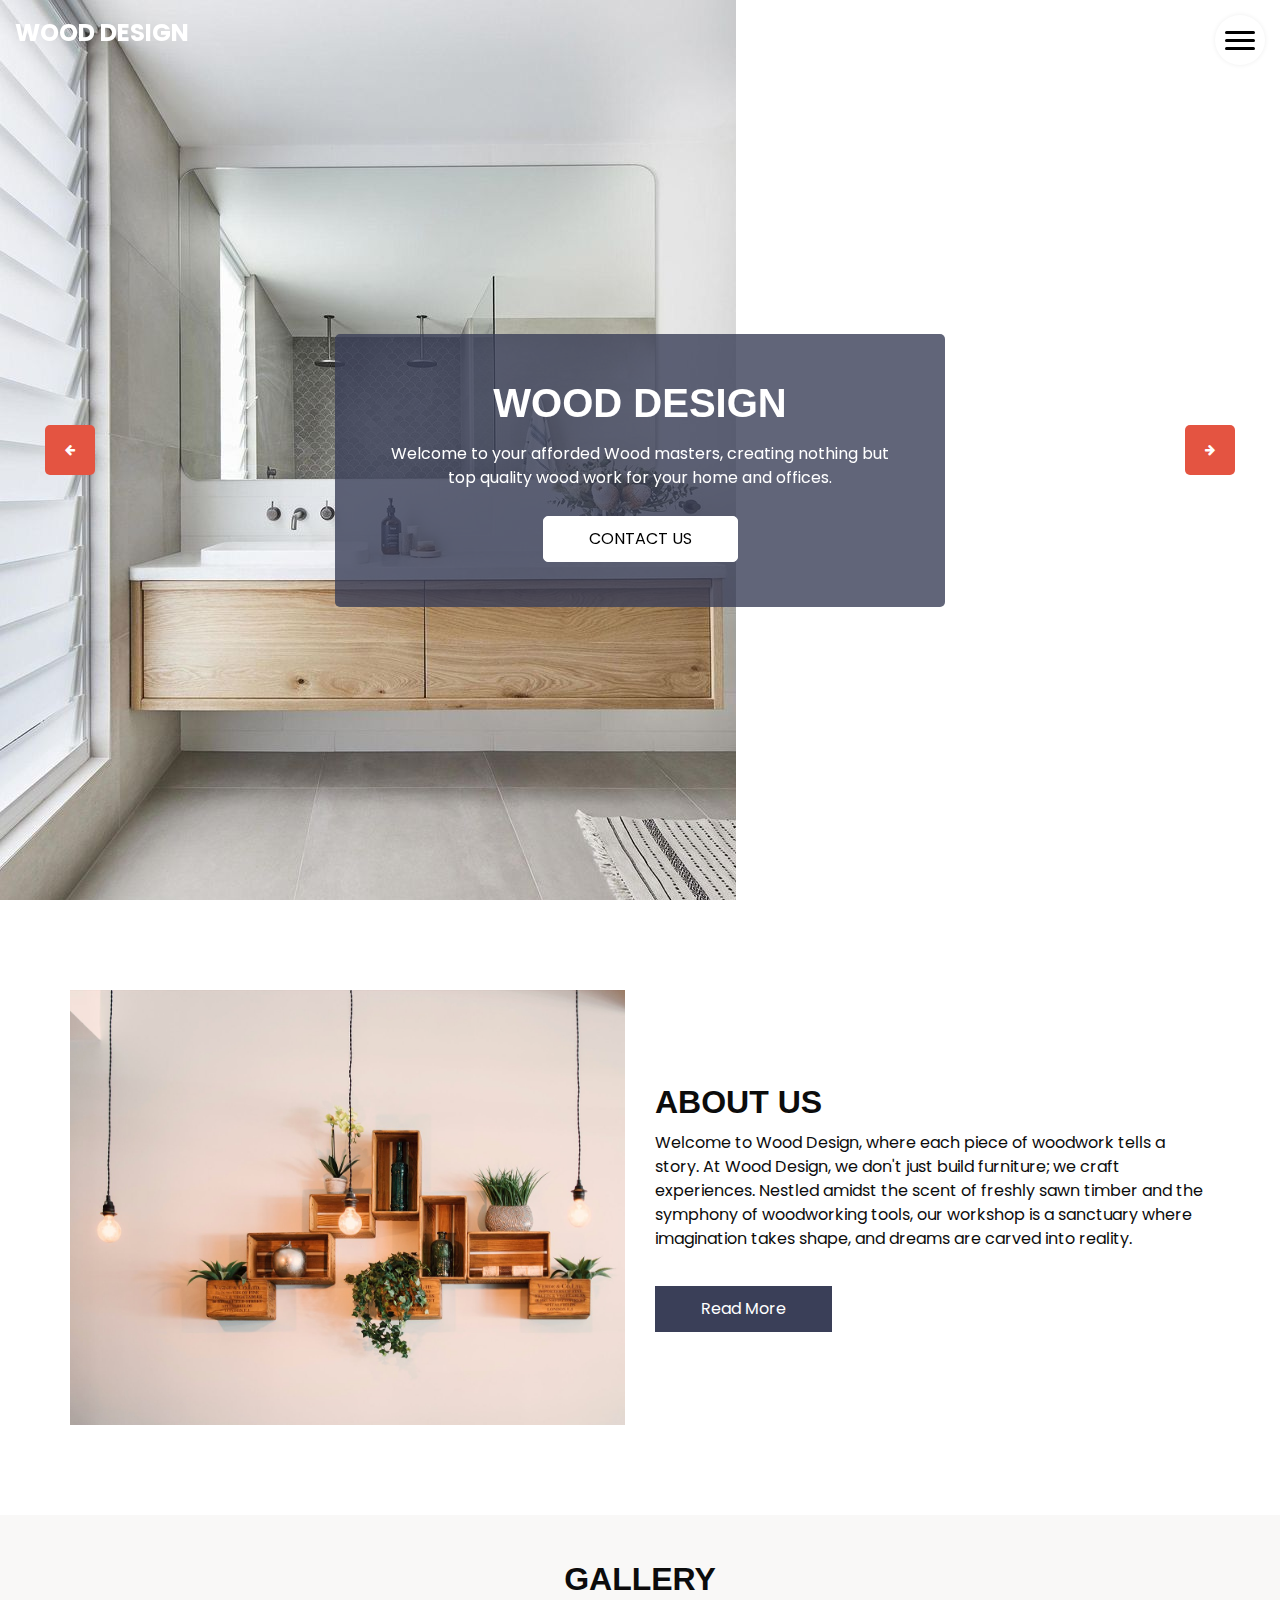
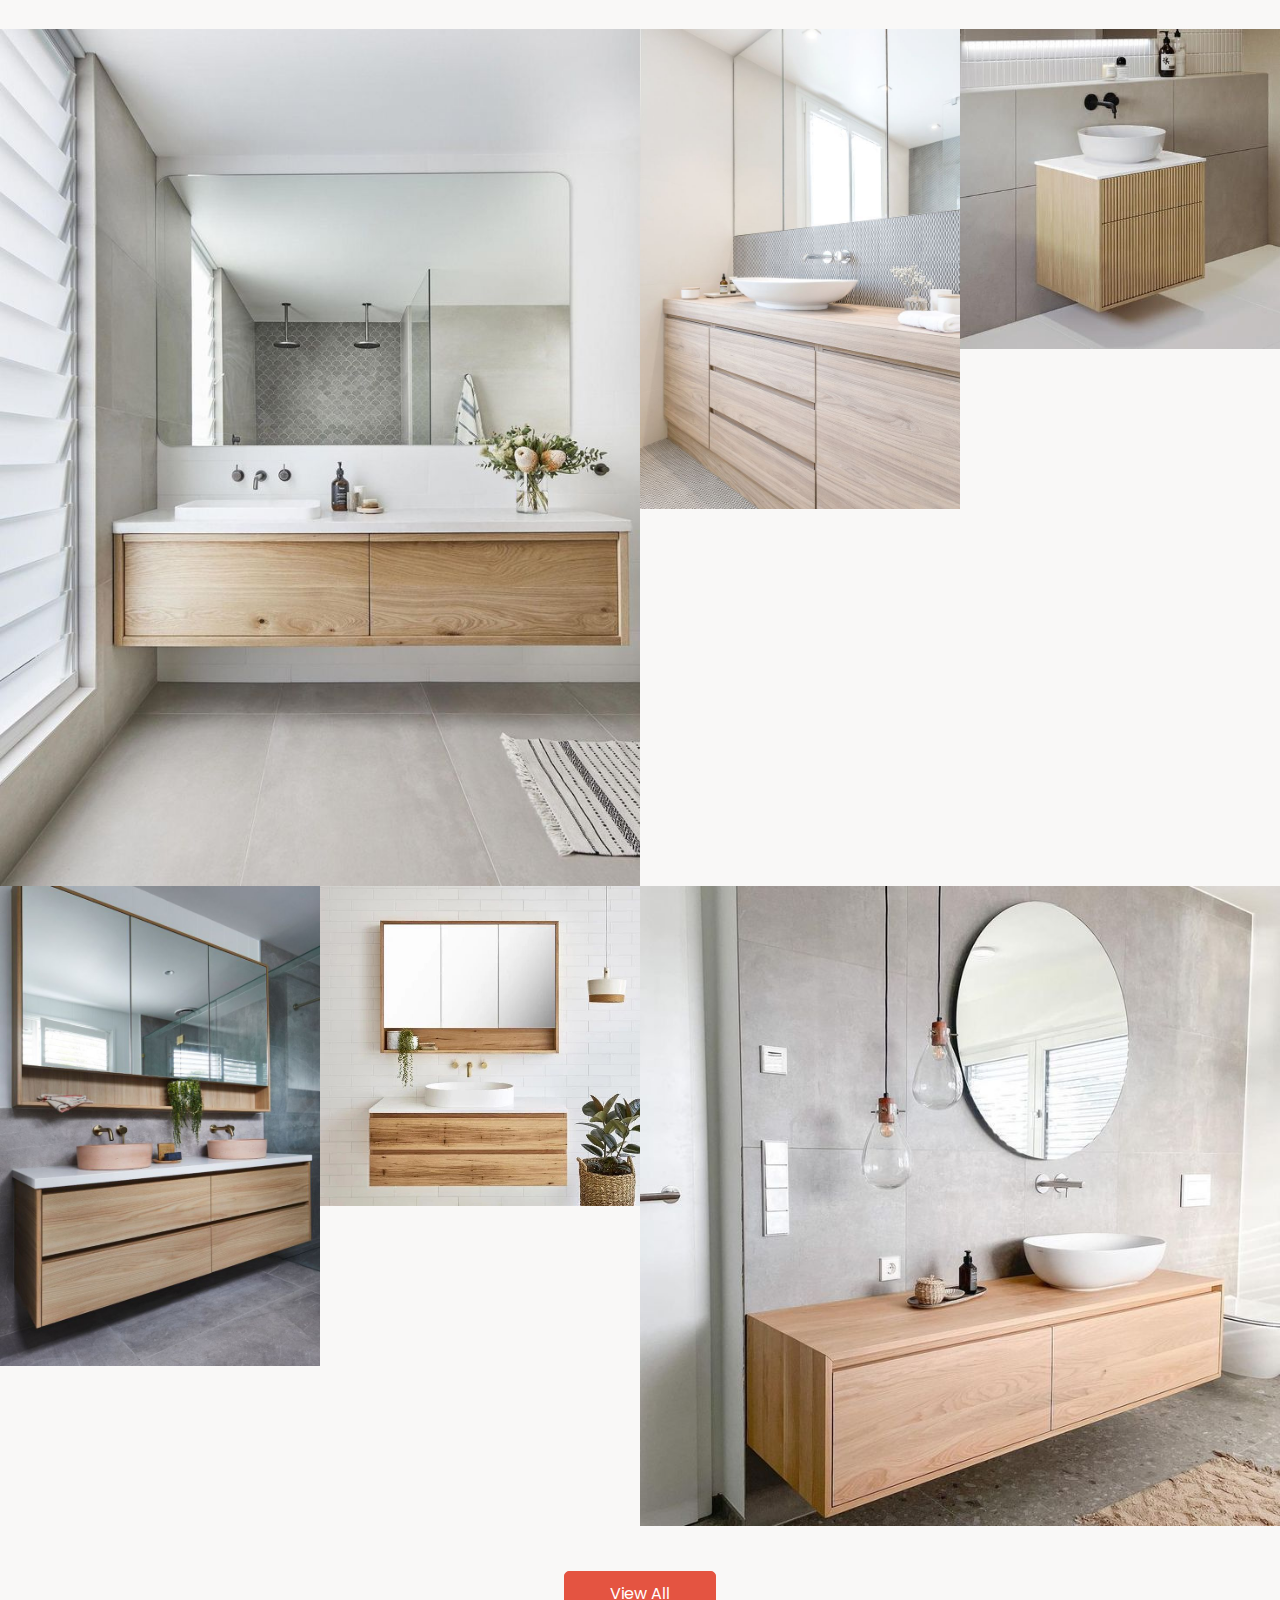
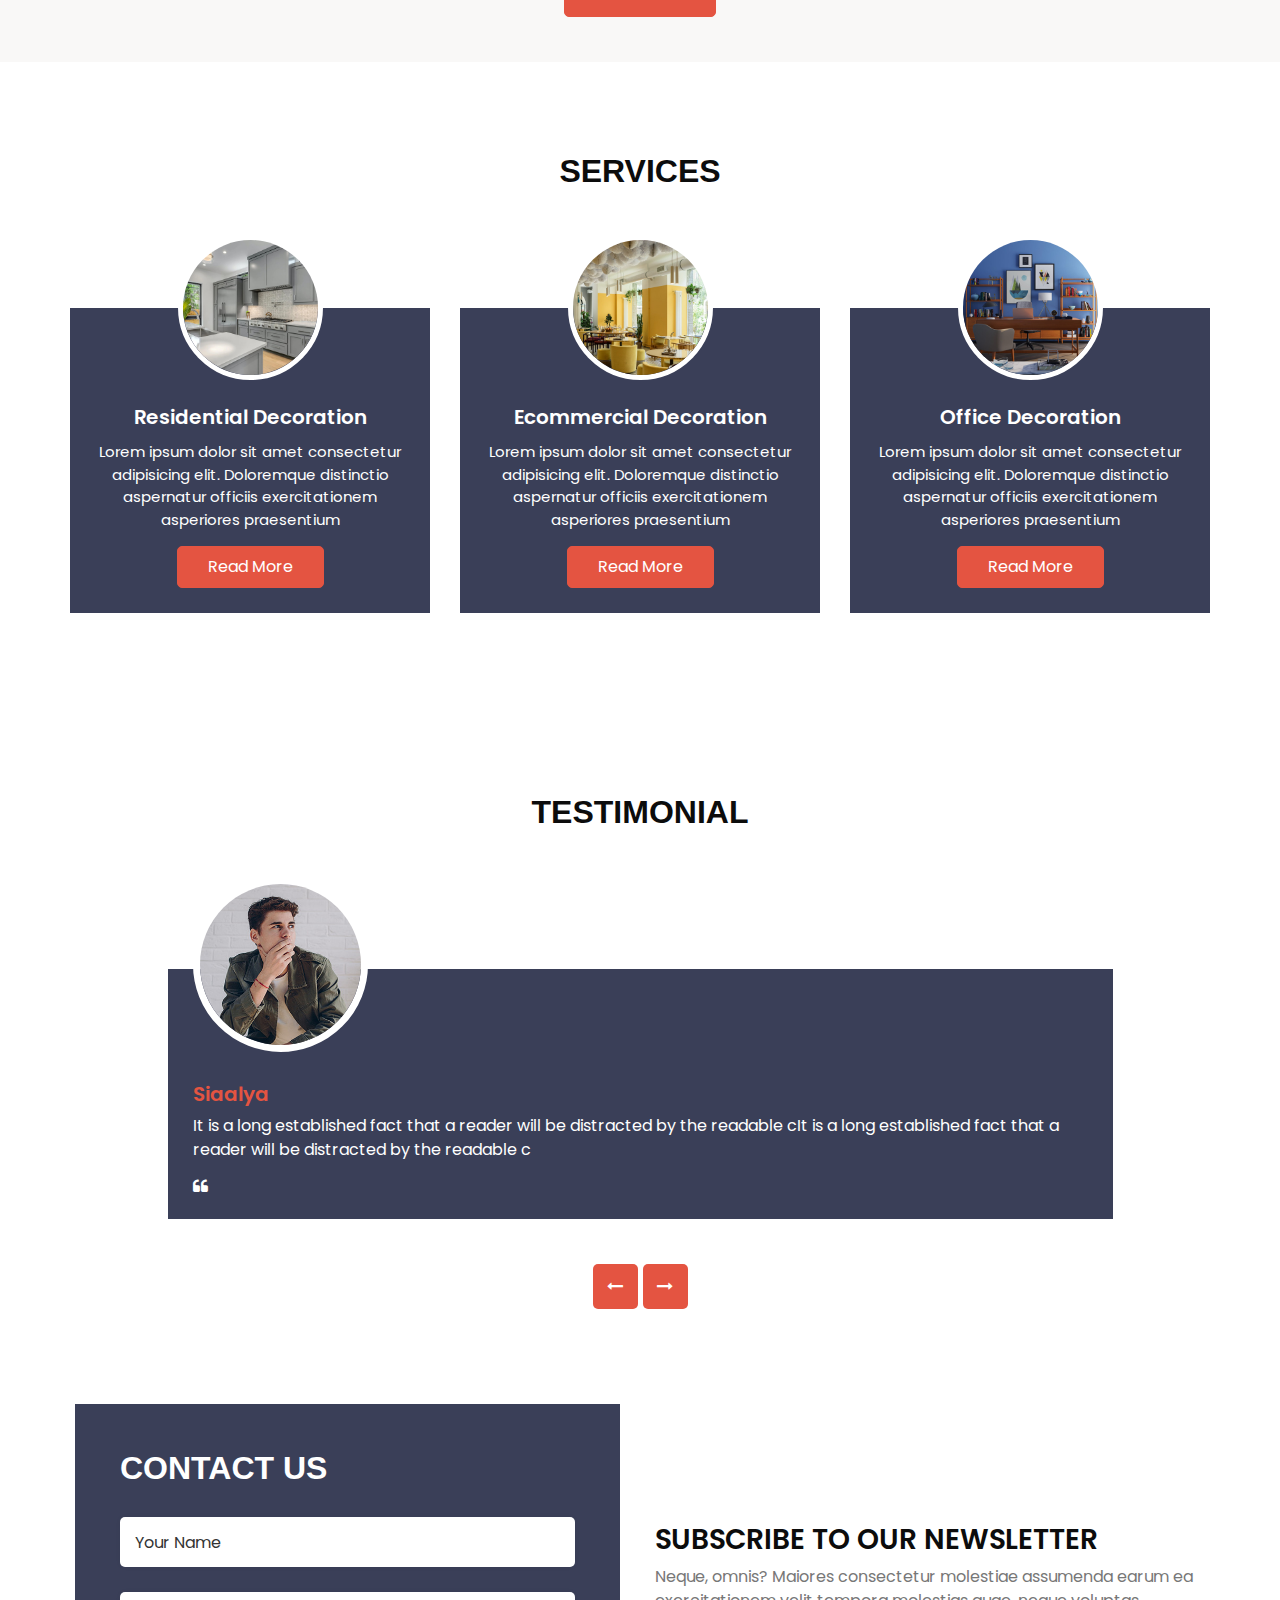
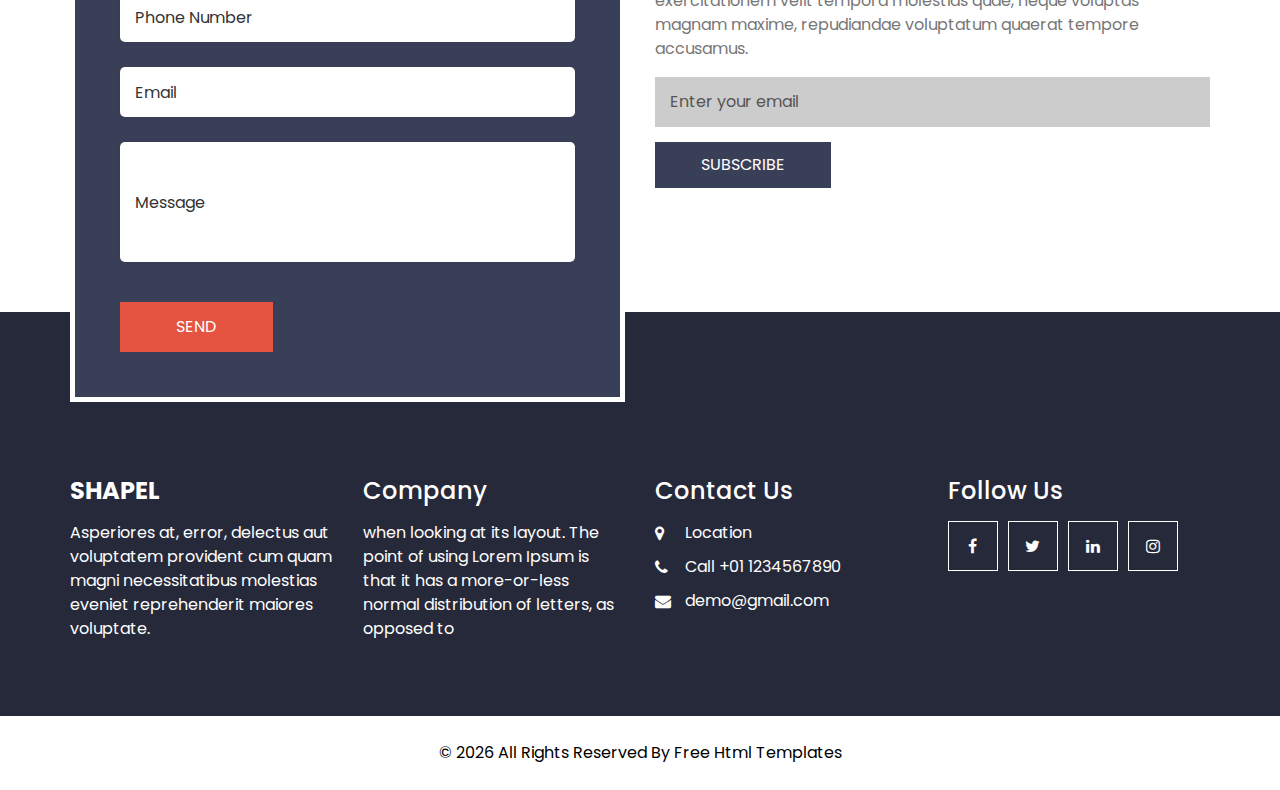
==== index.html @ 6ef5af42 "removed blog" ====
<!DOCTYPE html>
<html>

<head>
  <!-- Basic -->
  <meta charset="utf-8" />
  <meta http-equiv="X-UA-Compatible" content="IE=edge" />
  <!-- Mobile Metas -->
  <meta name="viewport" content="width=device-width, initial-scale=1, shrink-to-fit=no" />
  <!-- Site Metas -->
  <meta name="keywords" content="" />
  <meta name="description" content="" />
  <meta name="author" content="" />
  <link rel="icon" href="images/favicon.png" type="image/gif" />

  <title>Wood Design</title>

  <!-- bootstrap core css -->
  <link rel="stylesheet" type="text/css" href="css/bootstrap.css" />

  <!-- fonts style -->
  <link href="https://fonts.googleapis.com/css?family=Poppins:400,600,700&display=swap" rel="stylesheet" />

  <!-- lightbox Gallery-->
  <link rel="stylesheet" href="css/ekko-lightbox.css" />

  <!-- font awesome style -->
  <link href="css/font-awesome.min.css" rel="stylesheet" />
  <!-- Custom styles for this template -->
  <link href="css/style.css" rel="stylesheet" />
  <!-- responsive style -->
  <link href="css/responsive.css" rel="stylesheet" />

</head>

<body>

  <!-- header section strats -->
  <header class="header_section">
    <div class="container-fluid">
      <nav class="navbar navbar-expand-lg custom_nav-container">
        <a class="navbar-brand" href="index.html">
          <span>
            Wood Design
          </span>
        </a>
        <div class="" id="">

          <div class="custom_menu-btn">
            <button onclick="openNav()">
              <span class="s-1"> </span>
              <span class="s-2"> </span>
              <span class="s-3"> </span>
            </button>
            <div id="myNav" class="overlay">
              <div class="overlay-content">
                <a href="index.html">Home</a>
                <a href="about.html">About</a>
                <a href="gallery.html">Gallery</a>
                <a href="service.html">Service</a>
              </div>
            </div>
          </div>
        </div>
      </nav>
    </div>
  </header>
  <!-- end header section -->

  <!-- slider section -->
  <section class="slider_section position-relative">
    <div id="customCarousel1" class="carousel slide" data-ride="carousel">
      <div class="carousel-inner">
        <div class="carousel-item active">
          <div class="img_container">
            <div class="img-box">
              <img src="images/woodwork (1).jpg" class="" alt="...">
            </div>
          </div>
        </div>
        <div class="carousel-item">
          <div class="img_container">
            <div class="img-box">
              <img src="images/woodwork (2).jpg" class="" alt="...">
            </div>
          </div>
        </div>
        <div class="carousel-item">
          <div class="img_container">
            <div class="img-box">
              <img src="images/woodwork (3).jpg" class="" alt="...">
            </div>
          </div>
        </div>
      </div>
      <div class="carousel_btn_box">
        <a class="carousel-control-prev" href="#customCarousel1" role="button" data-slide="prev">
          <i class="fa fa-arrow-left" aria-hidden="true"></i>
          <span class="sr-only">Previous</span>
        </a>
        <a class="carousel-control-next" href="#customCarousel1" role="button" data-slide="next">
          <i class="fa fa-arrow-right" aria-hidden="true"></i>
          <span class="sr-only">Next</span>
        </a>
      </div>
    </div>
    <div class="detail-box">
      <div class="col-md-8 col-lg-6 mx-auto">
        <div class="inner_detail-box">
          <h1>
            Wood Design
          </h1>
          <p>
           Welcome to your afforded Wood masters, creating nothing but top quality wood work for your home and offices.
          </p>
          <div>
            <a href="" class="slider-link">
              CONTACT US
            </a>
          </div>
        </div>
      </div>
    </div>
  </section>
  <!-- end slider section -->

  <!-- about section -->

  <section class="about_section layout_padding ">
    <div class="container">
      <div class="row">
        <div class="col-md-6">
          <div class="img-box">
            <img src="images/about-img.jpg" alt="">
          </div>
        </div>
        <div class="col-md-6">
          <div class="detail-box">
            <div class="heading_container">
              <h2>
                About Us
              </h2>
            </div>
            <p>
              Welcome to Wood Design, where each piece of woodwork tells a story.

              At Wood Design, we don't just build furniture; we craft experiences. Nestled amidst the scent of freshly sawn timber and the symphony of woodworking tools, our workshop is a sanctuary where imagination takes shape, and dreams are carved into reality.
            </p>
            <a href="">
              Read More
            </a>
          </div>
        </div>
      </div>
    </div>
  </section>

  <!-- end about section -->

  <!-- gallery section -->

  <div class="gallery_section layout_padding2">
    <div class="container-fluid">
      <div class="heading_container heading_center">
        <h2>
          Gallery
        </h2>
      </div>
      <div class="row">
        <div class=" col-sm-8 col-md-6 px-0">
          <div class="img-box">
            <img src="images/woodwork (1).jpg" alt="">
            <a href="images/woodwork (10).jpg" data-toggle="lightbox" data-gallery="gallery">
              <i class="fa fa-picture-o" aria-hidden="true"></i>
            </a>
          </div>
        </div>
        <div class="col-sm-4 col-md-3 px-0">
          <div class="img-box">
            <img src="images/woodwork (7).jpg" alt="">
            <a href="images/woodwork (12).jpg" data-toggle="lightbox" data-gallery="gallery">
              <i class="fa fa-picture-o" aria-hidden="true"></i>
            </a>
          </div>
        </div>
        <div class="col-sm-6 col-md-3 px-0">
          <div class="img-box">
            <img src="images/woodwork (13).jpg" alt="">
            <a href="images/woodwork (2).jpg" data-toggle="lightbox" data-gallery="gallery">
              <i class="fa fa-picture-o" aria-hidden="true"></i>
            </a>
          </div>
        </div>
        <div class="col-sm-6 col-md-3 px-0">
          <div class="img-box">
            <img src="images/woodwork (3).jpg" alt="">
            <a href="images/woodwork (4).jpg" data-toggle="lightbox" data-gallery="gallery">
              <i class="fa fa-picture-o" aria-hidden="true"></i>
            </a>
          </div>
        </div>
        <div class="col-sm-4 col-md-3 px-0">
          <div class="img-box">
            <img src="images/woodwork (5).jpg" alt="">
            <a href="images/woodwork (6).jpg" data-toggle="lightbox" data-gallery="gallery">
              <i class="fa fa-picture-o" aria-hidden="true"></i>
            </a>
          </div>
        </div>
        <div class="col-sm-8 col-md-6 px-0">
          <div class="img-box">
            <img src="images/woodwork (11).jpg" alt="">
            <a href="images/woodwork (8).jpg" data-toggle="lightbox" data-gallery="gallery">
              <i class="fa fa-picture-o" aria-hidden="true"></i>
            </a>
          </div>
        </div>
      </div>
      <div class="btn-box">
        <a href="">
          View All
        </a>
      </div>
    </div>
  </div>

  <!-- end gallery section -->


  <!-- service section -->

  <section class="service_section layout_padding">
    <div class="container">
      <div class="heading_container heading_center">
        <h2>
          Services
        </h2>
      </div>
      <div class="row">
        <div class="col-md-6 col-lg-4 mx-auto">
          <div class="box">
            <div class="img-box">
              <img src="images/s1.jpg" alt="">
            </div>
            <div class="detail-box">
              <h5>
                Residential Decoration
              </h5>
              <p>
                Lorem ipsum dolor sit amet consectetur adipisicing elit. Doloremque distinctio aspernatur officiis exercitationem asperiores praesentium
              </p>
              <a href="">
                Read More
              </a>
            </div>
          </div>
        </div>
        <div class="col-md-6 col-lg-4 mx-auto">
          <div class="box">
            <div class="img-box">
              <img src="images/s2.jpg" alt="">
            </div>
            <div class="detail-box">
              <h5>
                Ecommercial Decoration
              </h5>
              <p>
                Lorem ipsum dolor sit amet consectetur adipisicing elit. Doloremque distinctio aspernatur officiis exercitationem asperiores praesentium
              </p>
              <a href="">
                Read More
              </a>
            </div>
          </div>
        </div>
        <div class="col-md-6 col-lg-4 mx-auto">
          <div class="box">
            <div class="img-box">
              <img src="images/s3.jpg" alt="">
            </div>
            <div class="detail-box">
              <h5>
                Office Decoration
              </h5>
              <p>
                Lorem ipsum dolor sit amet consectetur adipisicing elit. Doloremque distinctio aspernatur officiis exercitationem asperiores praesentium
              </p>
              <a href="">
                Read More
              </a>
            </div>
          </div>
        </div>
      </div>
    </div>

  </section>

  <!-- end service section -->

  <!-- client section -->

  <section class="client_section layout_padding">
    <div class="container">
      <div class="heading_container">
        <h2>
          Testimonial
        </h2>
      </div>
      <div id="carouselExample2Controls" class="carousel slide" data-ride="carousel">
        <div class="carousel-inner">
          <div class="carousel-item active">
            <div class="row">
              <div class="col-md-11 col-lg-10 mx-auto">
                <div class="box">
                  <div class="img-box">
                    <img src="images/client.jpg" alt="" />
                  </div>
                  <div class="detail-box">
                    <div class="name">
                      <h6>
                        Siaalya
                      </h6>
                    </div>
                    <p>
                      It is a long established fact that a reader will be
                      distracted by the readable cIt is a long established fact
                      that a reader will be distracted by the readable c
                    </p>
                    <i class="fa fa-quote-left" aria-hidden="true"></i>
                  </div>
                </div>
              </div>
            </div>
          </div>
          <div class="carousel-item">
            <div class="row">
              <div class="col-md-11 col-lg-10 mx-auto">
                <div class="box">
                  <div class="img-box">
                    <img src="images/client.jpg" alt="" />
                  </div>
                  <div class="detail-box">
                    <div class="name">
                      <h6>
                        Siaalya
                      </h6>
                    </div>
                    <p>
                      It is a long established fact that a reader will be
                      distracted by the readable cIt is a long established fact
                      that a reader will be distracted by the readable c
                    </p>
                    <i class="fa fa-quote-left" aria-hidden="true"></i>
                  </div>
                </div>
              </div>
            </div>
          </div>
          <div class="carousel-item">
            <div class="row">
              <div class="col-md-11 col-lg-10 mx-auto">
                <div class="box">
                  <div class="img-box">
                    <img src="images/client.jpg" alt="" />
                  </div>
                  <div class="detail-box">
                    <div class="name">
                      <h6>
                        Siaalya
                      </h6>
                    </div>
                    <p>
                      It is a long established fact that a reader will be
                      distracted by the readable cIt is a long established fact
                      that a reader will be distracted by the readable c
                    </p>
                    <i class="fa fa-quote-left" aria-hidden="true"></i>
                  </div>
                </div>
              </div>
            </div>
          </div>
        </div>
        <div class="carousel_btn-container">
          <a class="carousel-control-prev" href="#carouselExample2Controls" role="button" data-slide="prev">
            <i class="fa fa-long-arrow-left" aria-hidden="true"></i>
            <span class="sr-only">Previous</span>
          </a>
          <a class="carousel-control-next" href="#carouselExample2Controls" role="button" data-slide="next">
            <i class="fa fa-long-arrow-right" aria-hidden="true"></i>
            <span class="sr-only">Next</span>
          </a>
        </div>
      </div>
    </div>
  </section>

  <!-- end client section -->

  <!-- contact section -->
  <section class="contact_section  ">
    <div class="container">
      <div class="row">
        <div class="col-md-7 col-lg-6 ">
          <div class="form_container">
            <div class="heading_container ">
              <h2>
                Contact Us
              </h2>
            </div>
            <form action="">
              <div>
                <input type="text" placeholder="Your Name" />
              </div>
              <div>
                <input type="text" placeholder="Phone Number" />
              </div>
              <div>
                <input type="email" placeholder="Email" />
              </div>
              <div>
                <input type="text" class="message-box" placeholder="Message" />
              </div>
              <div class="btn_box">
                <button>
                  SEND
                </button>
              </div>
            </form>
          </div>
        </div>
        <div class="col-md-5 col-lg-6">
          <div class="subscribe-box">
            <h3>
              Subscribe To Our Newsletter
            </h3>
            <p>
              Neque, omnis? Maiores consectetur molestiae assumenda earum ea exercitationem velit tempora molestias quae, neque voluptas magnam maxime, repudiandae voluptatum quaerat tempore accusamus.
            </p>
            <form action="">
              <input type="email" placeholder="Enter your email">
              <button>
                Subscribe
              </button>
            </form>
          </div>
        </div>
      </div>
    </div>
  </section>
  <!-- end contact section -->

  <!-- info section -->
  <section class="info_section ">
    <div class="container">
      <div class="row info_main_row">
        <div class="col-md-6 col-lg-3">
          <div class="info_insta">
            <h4>
              <a href="index.html" class="navbar-brand m-0 p-0">
                <span>
                  Shapel
                </span>
              </a>
            </h4>
            <p class="mb-0">
              Asperiores at, error, delectus aut voluptatem provident cum quam magni necessitatibus molestias eveniet reprehenderit maiores voluptate.
            </p>
          </div>
        </div>
        <div class="col-md-6 col-lg-3">
          <div class="info_detail">
            <h4>
              Company
            </h4>
            <p class="mb-0">
              when looking at its layout. The point of using Lorem Ipsum is that it has a more-or-less normal distribution of letters, as opposed to
            </p>
          </div>
        </div>
        <div class="col-md-6 col-lg-3">
          <h4>
            Contact Us
          </h4>
          <div class="info_contact">
            <a href="">
              <i class="fa fa-map-marker" aria-hidden="true"></i>
              <span>
                Location
              </span>
            </a>
            <a href="">
              <i class="fa fa-phone" aria-hidden="true"></i>
              <span>
                Call +01 1234567890
              </span>
            </a>
            <a href="">
              <i class="fa fa-envelope"></i>
              <span>
                demo@gmail.com
              </span>
            </a>
          </div>
        </div>
        <div class="col-md-6 col-lg-3">
          <h4>
            Follow Us
          </h4>
          <div class="social_box">
            <a href="">
              <i class="fa fa-facebook" aria-hidden="true"></i>
            </a>
            <a href="">
              <i class="fa fa-twitter" aria-hidden="true"></i>
            </a>
            <a href="">
              <i class="fa fa-linkedin" aria-hidden="true"></i>
            </a>
            <a href="">
              <i class="fa fa-instagram" aria-hidden="true"></i>
            </a>
          </div>
        </div>
      </div>
    </div>
  </section>

  <!-- end info_section -->


  <!-- footer section -->
  <footer class="footer_section">
    <div class="container">
      <p>
        &copy; <span id="displayYear"></span> All Rights Reserved By
        <a href="https://html.design/">Free Html Templates</a>
      </p>
    </div>
  </footer>
  <!-- footer section -->


  <!-- jQery -->
  <script src="js/jquery-3.4.1.min.js"></script>
  <!-- bootstrap js -->
  <script src="js/bootstrap.js"></script>
  <!-- lightbox Gallery-->
  <script src="js/ekko-lightbox.min.js"></script>
  <!-- custom js -->
  <script src="js/custom.js"></script>

</body>

</html>
---- css/style.css ----
/* fonts import */
@import url("../fonts/octin_sports_rg.ttf");
body {
  font-family: "Poppins", sans-serif;
  color: #0c0c0c;
  background-color: #ffffff;
  overflow-x: hidden;
}

.layout_padding {
  padding: 90px 0;
}

.layout_padding2 {
  padding: 45px 0;
}

.layout_padding2-top {
  padding-top: 45px;
}

.layout_padding2-bottom {
  padding-bottom: 45px;
}

.layout_padding-top {
  padding-top: 90px;
}

.layout_padding-bottom {
  padding-bottom: 90px;
}

.long_section {
  margin-left: 45px;
  margin-right: 45px;
  padding-left: 15px;
  padding-right: 15px;
}

.heading_container {
  display: -webkit-box;
  display: -ms-flexbox;
  display: flex;
  -webkit-box-orient: vertical;
  -webkit-box-direction: normal;
      -ms-flex-direction: column;
          flex-direction: column;
  -webkit-box-align: start;
      -ms-flex-align: start;
          align-items: flex-start;
  font-family: "octin sports", sans-serif;
}

.heading_container h2 {
  position: relative;
  font-weight: bold;
  text-transform: uppercase;
  margin: 0;
}

.heading_container.heading_center {
  -webkit-box-align: center;
      -ms-flex-align: center;
          align-items: center;
  text-align: center;
}

h1,
h2 {
  font-family: "octin sports", sans-serif;
}

/*header section*/
.header_section {
  position: absolute;
  top: 0;
  width: 100%;
  z-index: 9;
}

.header_section .nav_container {
  margin: 0 auto;
}

.header_section.innerpage_header {
  position: relative;
  background: #3a3f58;
  padding: 10px 0;
}

.custom_nav-container {
  padding: 10px 0;
}

.custom_menu-btn {
  position: fixed;
  right: 15px;
  top: 15px;
  width: 50px;
  height: 50px;
}

.custom_menu-btn::before {
  content: "";
  position: absolute;
  top: 0;
  right: 0;
  width: 100%;
  height: 100%;
  background-color: white;
  -webkit-box-shadow: 0 0 5px 0 rgba(0, 0, 0, 0.07);
          box-shadow: 0 0 5px 0 rgba(0, 0, 0, 0.07);
  z-index: 7;
  border-radius: 100%;
  -webkit-transition: all .3s;
  transition: all .3s;
}

.custom_menu-btn.menu_btn-style::before {
  width: 100vh;
  height: 100vh;
  background-color: #3a3f58;
  -webkit-transform: scale(5);
          transform: scale(5);
  border-radius: 0;
}

.custom_menu-btn button {
  width: 50px;
  height: 50px;
  outline: none;
  border: none;
  border-radius: 100%;
  display: -webkit-box;
  display: -ms-flexbox;
  display: flex;
  -webkit-box-orient: vertical;
  -webkit-box-direction: normal;
      -ms-flex-direction: column;
          flex-direction: column;
  -webkit-box-align: center;
      -ms-flex-align: center;
          align-items: center;
  -webkit-box-pack: center;
      -ms-flex-pack: center;
          justify-content: center;
  background-color: transparent;
  position: relative;
  z-index: 999;
  margin: 0;
}

.custom_menu-btn button span {
  display: block;
  width: 30px;
  height: 3px;
  background-color: #000000;
  margin: 2.5px 0;
  -webkit-transition: all 0.3s;
  transition: all 0.3s;
  border-radius: 15px;
}

.custom_menu-btn .s-2 {
  -webkit-transition: all 0.1s;
  transition: all 0.1s;
}

.menu_btn-style button span {
  background-color: #ffffff;
}

.menu_btn-style button .s-1 {
  -webkit-transform: rotate(45deg) translate(6px, 6px);
          transform: rotate(45deg) translate(6px, 6px);
}

.menu_btn-style button .s-2 {
  -webkit-transform: translateX(100px);
          transform: translateX(100px);
}

.menu_btn-style button .s-3 {
  -webkit-transform: rotate(-45deg) translate(5px, -5px);
          transform: rotate(-45deg) translate(5px, -5px);
}

.overlay {
  height: 100%;
  width: 0;
  position: fixed;
  top: 0;
  left: 0;
  overflow-x: hidden;
  -webkit-transition: 0.5s;
  transition: 0.5s;
  z-index: 9;
}

.overlay .closebtn {
  position: absolute;
  top: 0;
  right: 30px;
  font-size: 60px;
}

.overlay a {
  padding: 0px;
  text-decoration: none;
  font-size: 22px;
  color: #ffffff;
  display: block;
  -webkit-transition: 0.3s;
  transition: 0.3s;
  margin-bottom: 15px;
  text-transform: uppercase;
  font-weight: 600;
  opacity: 0;
}

.overlay a:hover {
  color: #e45441;
}

.overlay-content {
  position: relative;
  top: 30%;
  width: 100%;
  text-align: center;
  margin-top: 30px;
  z-index: 99;
}

.menu_width {
  width: 100%;
}

.menu_width.overlay a {
  opacity: 1;
}

a,
a:hover,
a:focus {
  text-decoration: none;
}

a:hover,
a:focus {
  color: initial;
}

.btn,
.btn:focus {
  outline: none !important;
  -webkit-box-shadow: none;
          box-shadow: none;
}

.navbar-brand span {
  font-size: 24px;
  font-weight: 700;
  color: #ffffff;
  text-transform: uppercase;
}

/*end header section*/
/* slider section */
.slider_section {
  min-height: 100vh;
  -webkit-box-flex: 1;
      -ms-flex: 1;
          flex: 1;
  display: -webkit-box;
  display: -ms-flexbox;
  display: flex;
  -webkit-box-align: center;
      -ms-flex-align: center;
          align-items: center;
  position: relative;
  text-align: center;
  padding: 115px 0 75px 0;
}

.slider_section #customCarousel1 {
  position: absolute;
  top: 0;
  left: 0;
  width: 100%;
  height: 100%;
  overflow: hidden;
}

.slider_section #customCarousel1 .carousel-inner,
.slider_section #customCarousel1 .carousel-item,
.slider_section #customCarousel1 .img_container {
  height: 100%;
}

.slider_section #customCarousel1 .img_container {
  display: -webkit-box;
  display: -ms-flexbox;
  display: flex;
  -webkit-box-pack: start;
      -ms-flex-pack: start;
          justify-content: flex-start;
  -webkit-box-align: start;
      -ms-flex-align: start;
          align-items: flex-start;
}

.slider_section .detail-box {
  position: relative;
  width: 100%;
  z-index: 4;
}

.slider_section .detail-box .inner_detail-box {
  background-color: rgba(58, 63, 88, 0.8);
  color: #ffffff;
  padding: 45px;
  border-radius: 5px;
}

.slider_section .detail-box h1 {
  font-weight: bold;
  text-transform: uppercase;
}

.slider_section .detail-box p {
  margin-top: 15px;
}

.slider_section .detail-box .slider-link {
  display: inline-block;
  padding: 10px 45px;
  background-color: #ffffff;
  color: #000000;
  border-radius: 5px;
  border: 1px solid #ffffff;
  -webkit-transition: all .2s;
  transition: all .2s;
  margin-top: 10px;
}

.slider_section .detail-box .slider-link:hover {
  background-color: transparent;
  color: #ffffff;
}

.slider_section .img-box img {
  min-width: 100%;
  min-height: 100%;
}

.slider_section .img-box::before {
  content: "";
  position: absolute;
  top: 0;
  left: 0;
  width: 100%;
  height: 100%;
}

.slider_section .carousel-control-prev,
.slider_section .carousel-control-next {
  width: 50px;
  height: 50px;
  z-index: 5;
  opacity: 1;
  border-radius: 5px;
  font-size: 12px;
  background-color: #e45441;
  color: white;
  -webkit-transform: translateY(-50%);
          transform: translateY(-50%);
}

.slider_section .carousel-control-prev {
  left: 45px;
  top: 50%;
}

.slider_section .carousel-control-next {
  right: 45px;
  top: 50%;
}

.about_section .row {
  -webkit-box-align: center;
      -ms-flex-align: center;
          align-items: center;
}

.about_section .img-box img {
  width: 100%;
}

.about_section .detail-box p {
  margin-top: 10px;
  margin-bottom: 35px;
}

.about_section .detail-box a {
  display: inline-block;
  padding: 10px 45px;
  background-color: #3a3f58;
  color: #ffffff;
  border-radius: 0;
  border: 1px solid #3a3f58;
  -webkit-transition: all .2s;
  transition: all .2s;
}

.about_section .detail-box a:hover {
  background-color: transparent;
  color: #3a3f58;
}

.gallery_section {
  background-color: #f9f8f7;
}

.gallery_section .heading_container {
  margin-bottom: 30px;
}

.gallery_section .row {
  -webkit-box-align: stretch;
      -ms-flex-align: stretch;
          align-items: stretch;
}

.gallery_section .img-box {
  display: -webkit-box;
  display: -ms-flexbox;
  display: flex;
  overflow: hidden;
  position: relative;
}

.gallery_section .img-box img {
  min-width: 100%;
  min-height: 100%;
}

.gallery_section .img-box a {
  display: -webkit-box;
  display: -ms-flexbox;
  display: flex;
  position: absolute;
  opacity: 0;
  -webkit-box-align: center;
      -ms-flex-align: center;
          align-items: center;
  -webkit-box-pack: center;
      -ms-flex-pack: center;
          justify-content: center;
  width: 55px;
  height: 55px;
  border-radius: 100%;
  background-color: #e45441;
  top: 50%;
  left: 50%;
  -webkit-transform: translate(-50%, -50%);
          transform: translate(-50%, -50%);
  -webkit-transition: opacity 0.2s;
  transition: opacity 0.2s;
  color: #ffffff;
  font-size: 24px;
}

.gallery_section .img-box::before {
  content: "";
  position: absolute;
  top: 0;
  left: 0;
  width: 100%;
  height: 100%;
  background: rgba(58, 63, 88, 0.85);
  -webkit-transition: all 0.1s;
  transition: all 0.1s;
  -webkit-transform: translateY(100%);
          transform: translateY(100%);
}

.gallery_section .img-box:hover::before {
  -webkit-transform: translateY(0);
          transform: translateY(0);
}

.gallery_section .img-box:hover a {
  opacity: 1;
}

.gallery_section .btn-box {
  display: -webkit-box;
  display: -ms-flexbox;
  display: flex;
  -webkit-box-pack: center;
      -ms-flex-pack: center;
          justify-content: center;
  margin-top: 45px;
}

.gallery_section .btn-box a {
  display: inline-block;
  padding: 10px 45px;
  background-color: #e45441;
  color: #ffffff;
  border-radius: 5px;
  border: 1px solid #e45441;
  -webkit-transition: all .2s;
  transition: all .2s;
}

.gallery_section .btn-box a:hover {
  background-color: transparent;
  color: #e45441;
}

.service_section .box {
  display: -webkit-box;
  display: -ms-flexbox;
  display: flex;
  -webkit-box-orient: vertical;
  -webkit-box-direction: normal;
      -ms-flex-direction: column;
          flex-direction: column;
  -webkit-box-align: center;
      -ms-flex-align: center;
          align-items: center;
  text-align: center;
  margin-top: 45px;
  position: relative;
}

.service_section .box .img-box {
  position: relative;
  width: 145px;
  height: 145px;
  margin-bottom: -72.5px;
}

.service_section .box .img-box img {
  width: 100%;
  border-radius: 100%;
  border: 5px solid #ffffff;
}

.service_section .box .detail-box {
  background-color: #3a3f58;
  color: #ffffff;
  padding: 97.5px 25px 25px 25px;
}

.service_section .box .detail-box h5 {
  margin-bottom: 0;
  font-weight: 600;
}

.service_section .box .detail-box p {
  font-size: 15px;
  margin-top: 12px;
  margin-bottom: 15px;
}

.service_section .box a {
  display: inline-block;
  padding: 8px 30px;
  background-color: #e45441;
  color: #ffffff;
  border-radius: 5px;
  border: 1px solid #e45441;
  -webkit-transition: all .2s;
  transition: all .2s;
}

.service_section .box a:hover {
  background-color: transparent;
  color: #e45441;
}

.blog_section .heading_container {
  -webkit-box-align: center;
      -ms-flex-align: center;
          align-items: center;
}

.blog_section .heading_container h2::before {
  left: 50%;
  -webkit-transform: translateX(-50%);
          transform: translateX(-50%);
}

.blog_section .box {
  margin-top: 55px;
  background-color: #ffffff;
  display: -webkit-box;
  display: -ms-flexbox;
  display: flex;
  -webkit-box-align: center;
      -ms-flex-align: center;
          align-items: center;
  color: #000000;
  background-color: #f9f8f7;
}

.blog_section .box .img-box {
  position: relative;
  width: 225px;
  min-width: 225px;
}

.blog_section .box .img-box img {
  width: 100%;
}

.blog_section .box .detail-box {
  padding: 15px;
}

.blog_section .box .detail-box h5 {
  font-weight: bold;
  font-family: "octin sports", sans-serif;
}

.blog_section .box .detail-box p {
  font-size: 15px;
  color: #444;
}

.blog_section .box .detail-box a {
  display: inline-block;
  padding: 7px 20px;
  background-color: #3a3f58;
  color: #ffffff;
  border-radius: 0;
  border: 1px solid #3a3f58;
  -webkit-transition: all .2s;
  transition: all .2s;
}

.blog_section .box .detail-box a:hover {
  background-color: transparent;
  color: #3a3f58;
}

.client_section .heading_container {
  -webkit-box-align: center;
      -ms-flex-align: center;
          align-items: center;
}

.client_section .box {
  display: -webkit-box;
  display: -ms-flexbox;
  display: flex;
  -webkit-box-orient: vertical;
  -webkit-box-direction: normal;
      -ms-flex-direction: column;
          flex-direction: column;
  -webkit-box-align: start;
      -ms-flex-align: start;
          align-items: flex-start;
  margin: 45px 0;
  border-radius: 15px;
}

.client_section .box .img-box {
  border-radius: 100%;
  min-width: 175px;
  max-width: 175px;
  overflow: hidden;
  margin: 0 25px;
  margin-bottom: -82.5px;
  position: relative;
  border: 7px solid #ffffff;
}

.client_section .box .img-box img {
  width: 100%;
}

.client_section .box .detail-box {
  display: -webkit-box;
  display: -ms-flexbox;
  display: flex;
  -webkit-box-orient: vertical;
  -webkit-box-direction: normal;
      -ms-flex-direction: column;
          flex-direction: column;
  -webkit-box-align: start;
      -ms-flex-align: start;
          align-items: flex-start;
  background-color: #3a3f58;
  padding: 112.5px 25px 25px 25px;
  color: #ffffff;
}

.client_section .box .detail-box .name img {
  width: 25px;
  margin-bottom: 5px;
}

.client_section .box .detail-box .name h6 {
  color: #e45441;
  font-weight: 600;
  font-size: 20px;
}

.client_section .carousel_btn-container {
  display: -webkit-box;
  display: -ms-flexbox;
  display: flex;
  -webkit-box-pack: center;
      -ms-flex-pack: center;
          justify-content: center;
}

.client_section .carousel-control-prev,
.client_section .carousel-control-next {
  position: unset;
  width: 45px;
  height: 45px;
  border: none;
  opacity: 1;
  background-repeat: no-repeat;
  background-size: 12px;
  background-position: center;
  background-color: #e45441;
  background-position: center;
  border-radius: 5px;
  margin: 0 2.5px;
}

.client_section .carousel-control-prev:hover,
.client_section .carousel-control-next:hover {
  background-color: #3a3f58;
}

.client_section .carousel-control-next {
  left: initial;
}

.contact_section {
  position: relative;
}

.contact_section .row {
  -webkit-box-align: center;
      -ms-flex-align: center;
          align-items: center;
}

.contact_section .form_container {
  background-color: #3a3f58;
  padding: 45px;
  margin-bottom: -90px;
  border: 5px solid #ffffff;
  color: #ffffff;
}

.contact_section .form_container .heading_container {
  margin-bottom: 30px;
}

.contact_section .form_container input {
  width: 100%;
  border: none;
  height: 50px;
  margin-bottom: 25px;
  padding-left: 15px;
  outline: none;
  color: #101010;
  -webkit-box-shadow: 0 0 5px 0 rgba(0, 0, 0, 0.05);
          box-shadow: 0 0 5px 0 rgba(0, 0, 0, 0.05);
  border-radius: 5px;
}

.contact_section .form_container input::-webkit-input-placeholder {
  color: #333;
}

.contact_section .form_container input:-ms-input-placeholder {
  color: #333;
}

.contact_section .form_container input::-ms-input-placeholder {
  color: #333;
}

.contact_section .form_container input::placeholder {
  color: #333;
}

.contact_section .form_container input.message-box {
  height: 120px;
}

.contact_section .form_container .btn_box {
  display: -webkit-box;
  display: -ms-flexbox;
  display: flex;
  margin-top: 15px;
}

.contact_section .form_container button {
  border: none;
  text-transform: uppercase;
  display: inline-block;
  padding: 12px 55px;
  background-color: #e45441;
  color: #ffffff;
  border-radius: 0px;
  border: 1px solid #e45441;
  -webkit-transition: all .2s;
  transition: all .2s;
}

.contact_section .form_container button:hover {
  background-color: transparent;
  color: #e45441;
}

.contact_section .subscribe-box h3 {
  font-weight: 600;
  text-transform: uppercase;
}

.contact_section .subscribe-box p {
  color: #777;
}

.contact_section .subscribe-box form {
  display: -webkit-box;
  display: -ms-flexbox;
  display: flex;
  -webkit-box-orient: vertical;
  -webkit-box-direction: normal;
      -ms-flex-direction: column;
          flex-direction: column;
  -webkit-box-align: start;
      -ms-flex-align: start;
          align-items: flex-start;
}

.contact_section .subscribe-box form input {
  background-color: #ccc;
  height: 50px;
  padding-left: 15px;
  outline: none;
  color: #ffffff;
  border: none;
  width: 100%;
  margin-bottom: 15px;
}

.contact_section .subscribe-box form input::-webkit-input-placeholder {
  color: #555;
}

.contact_section .subscribe-box form input:-ms-input-placeholder {
  color: #555;
}

.contact_section .subscribe-box form input::-ms-input-placeholder {
  color: #555;
}

.contact_section .subscribe-box form input::placeholder {
  color: #555;
}

.contact_section .subscribe-box form button {
  background-color: transparent;
  color: #3a3f58;
  text-transform: uppercase;
  outline: none;
  border: none;
  display: inline-block;
  padding: 10px 45px;
  background-color: #3a3f58;
  color: #ffffff;
  border-radius: 0;
  border: 1px solid #3a3f58;
  -webkit-transition: all .2s;
  transition: all .2s;
}

.contact_section .subscribe-box form button:hover {
  background-color: transparent;
  color: #3a3f58;
}

.info_section {
  background-color: #262939;
  color: #ffffff;
  padding: 165px 0 75px 0;
}

.info_section.innerpage_info_section {
  padding: 75px 0;
}

.info_section h4 {
  margin-bottom: 15px;
}

.info_section .info_contact a {
  display: -webkit-box;
  display: -ms-flexbox;
  display: flex;
  -webkit-box-align: center;
      -ms-flex-align: center;
          align-items: center;
  color: #ffffff;
  margin-bottom: 10px;
}

.info_section .info_contact a i {
  margin-right: 5px;
  width: 25px;
}

.info_section .info_contact a:hover:hover {
  color: #e45441;
}

.info_section .social_box {
  width: 100%;
  display: -webkit-box;
  display: -ms-flexbox;
  display: flex;
  -ms-flex-wrap: wrap;
      flex-wrap: wrap;
}

.info_section .social_box a {
  display: -webkit-box;
  display: -ms-flexbox;
  display: flex;
  -webkit-box-pack: center;
      -ms-flex-pack: center;
          justify-content: center;
  -webkit-box-align: center;
      -ms-flex-align: center;
          align-items: center;
  width: 50px;
  height: 50px;
  border: 1px solid #ffffff;
  color: #ffffff;
  margin-right: 10px;
  margin-bottom: 10px;
}

.info_section .social_box a:hover {
  color: #e45441;
  border-color: #e45441;
}

/* footer section*/
.footer_section {
  position: relative;
  text-align: center;
}

.footer_section p {
  color: #000000;
  padding: 25px 0;
  margin: 0;
}

.footer_section p a {
  color: inherit;
}
/*# sourceMappingURL=style.css.map */
---- css/responsive.css ----
@media (max-width: 1300px) {}

@media (max-width: 1120px) {}

@media (max-width: 991px) {

  .slider_section {
    min-height: auto;
  }

  .info_main_row>div:nth-child(1) {
    margin-bottom: 25px;
  }

  .info_main_row>div:nth-child(2) {
    margin-bottom: 25px;
  }
}

@media (max-width: 800px) {}

@media (max-width: 767px) {

  .slider_section .carousel-control-prev,
  .slider_section .carousel-control-next {
    top: 85.5%;
  }

  .about_section .img-box {
    margin-bottom: 45px;

  }

  .contact_section .row {
    flex-direction: column-reverse;
  }

  .subscribe-box {
    margin-bottom: 45px;
  }

  .info_main_row>div {
    display: flex;
    flex-direction: column;
    align-items: center;
    text-align: center;

  }

  .info_main_row>div:not(:nth-last-child(1)) {
    margin-bottom: 25px;
  }

  .info_section .social_box {
    justify-content: center;
    margin-top: 25px;
  }

  .info_section .info_contact {
    display: flex;
    flex-direction: column;
    align-items: center;
  }

}

@media (max-width: 576px) {


  .blog_section .box {
    flex-direction: column;
    align-items: flex-start;
  }

  .blog_section .box .img-box {
    width: 100%;
  }

  .info_section .info_insta .insta_box {
    flex-direction: column;
  }

  .info_section .info_insta .insta_box .img-box {
    margin-right: 0;
    margin-bottom: 10px;
  }

}

@media (max-width: 480px) {

  .slider_section .carousel-control-prev,
  .slider_section .carousel-control-next {
    top: 88%;
  }

  .contact_section .form_container {
    padding: 45px 25px;
  }
}

@media (max-width: 420px) {}

@media (max-width: 376px) {

  .slider_section .carousel-control-prev,
  .slider_section .carousel-control-next {
    top: 90%;
  }
}

@media (min-width: 1200px) {
  .container {
    max-width: 1170px;
  }
}
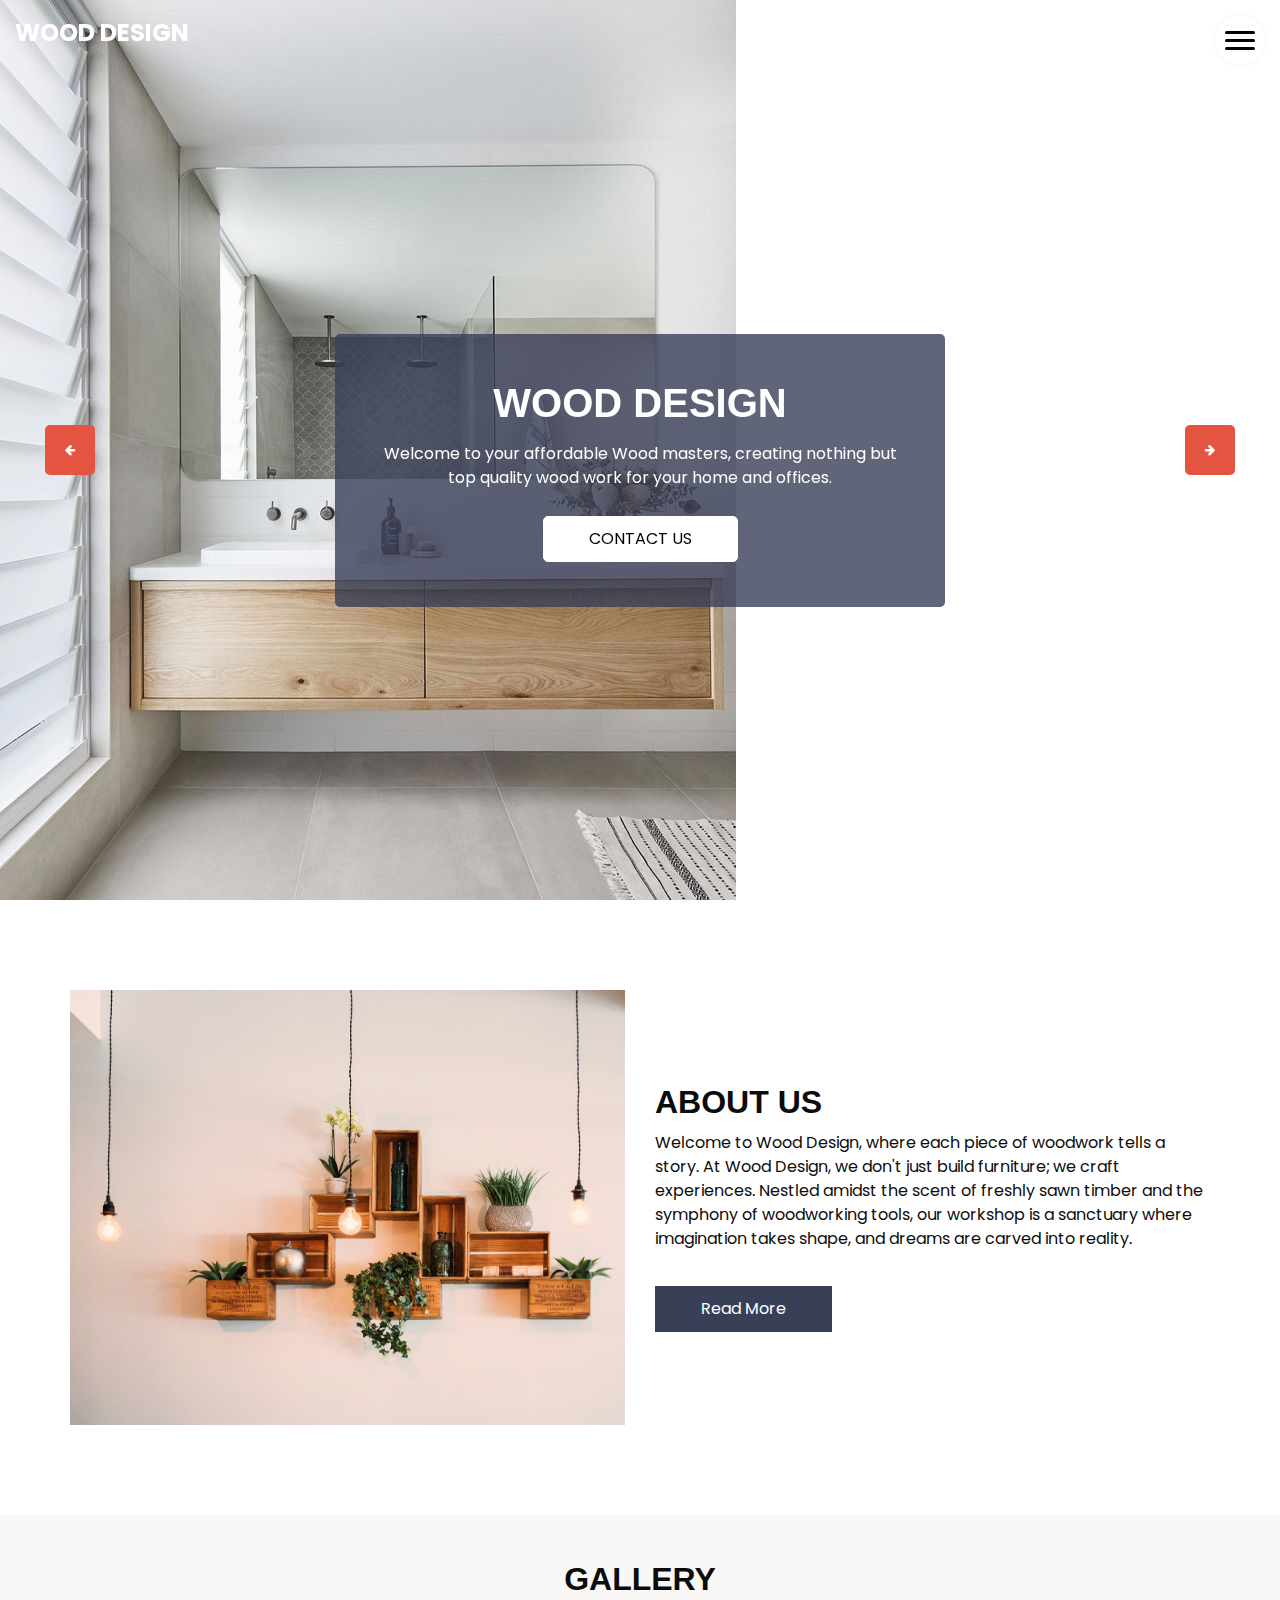
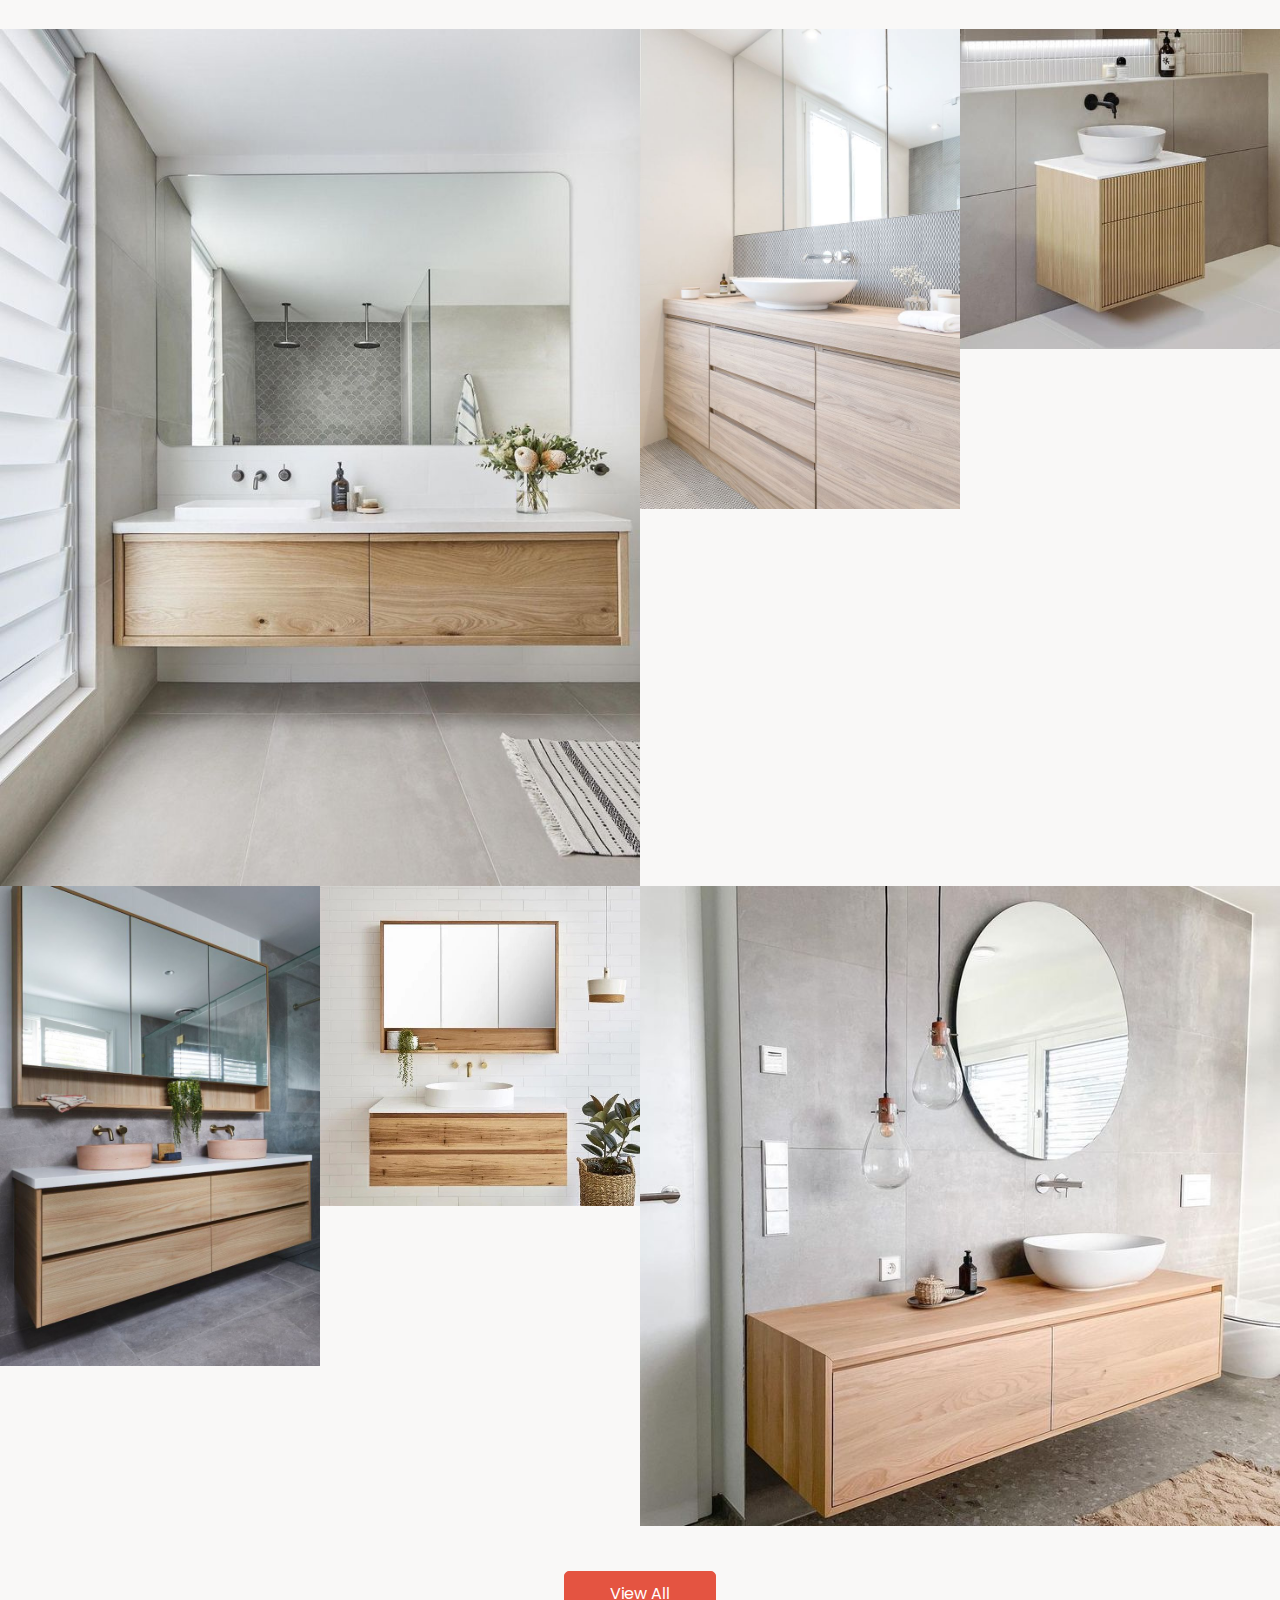
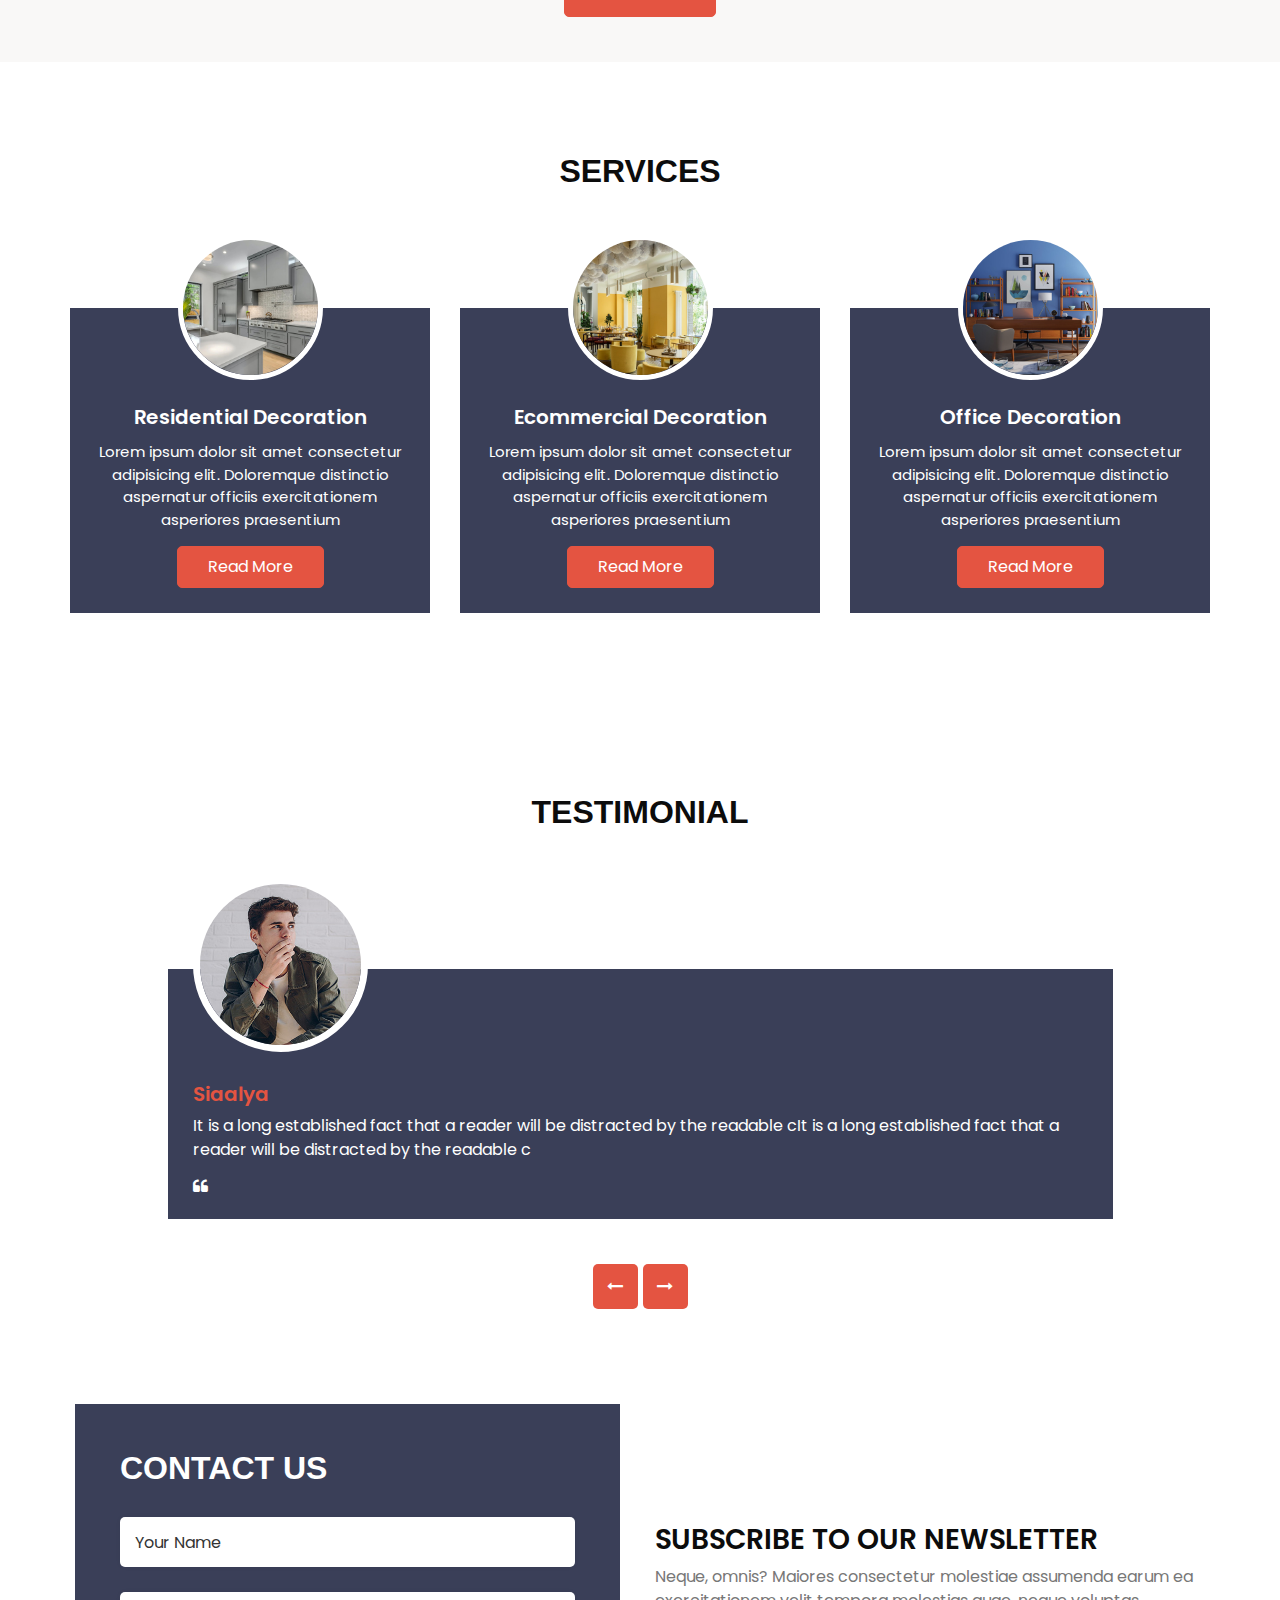
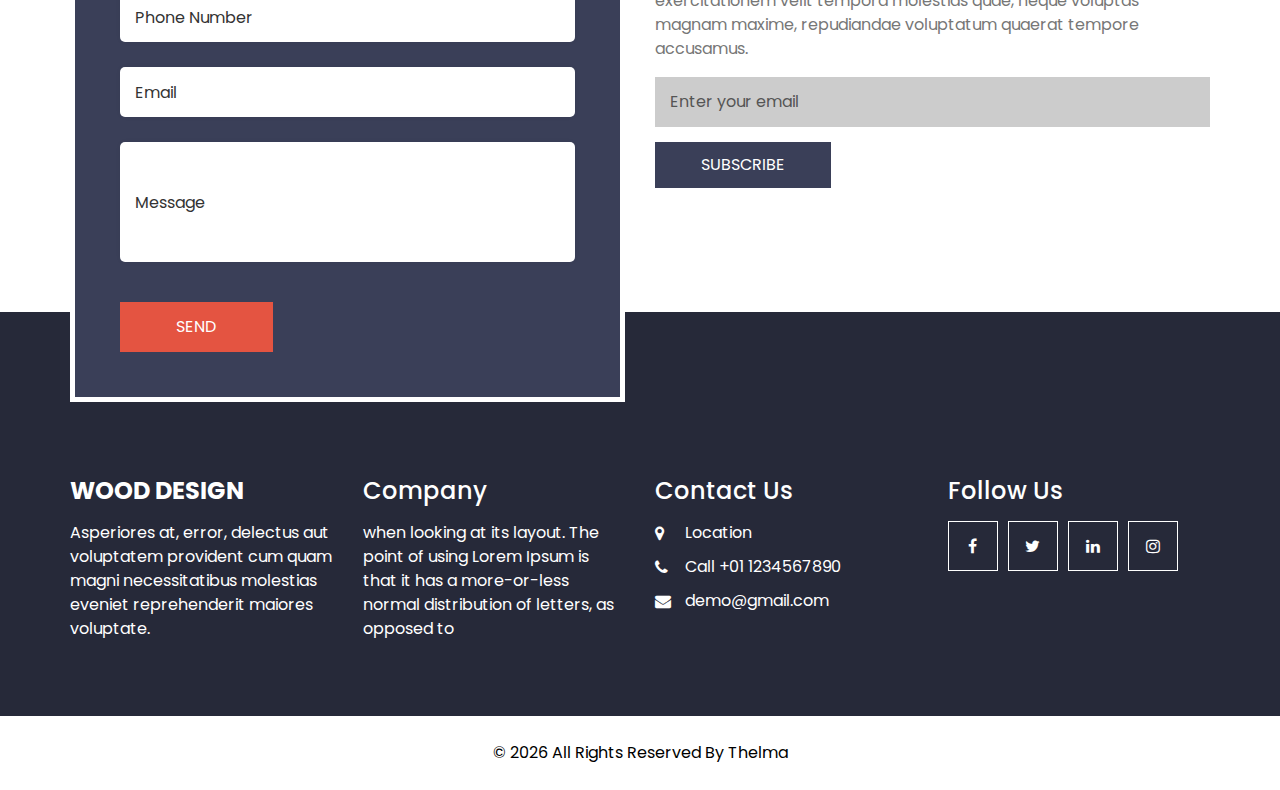
==== commit 0f436bee: "changes footers" ====
--- a/index.html
+++ b/index.html
@@ -111,7 +111,7 @@
             Wood Design
           </h1>
           <p>
-           Welcome to your afforded Wood masters, creating nothing but top quality wood work for your home and offices.
+           Welcome to your affordable Wood masters, creating nothing but top quality wood work for your home and offices.
           </p>
           <div>
             <a href="" class="slider-link">
@@ -460,7 +460,7 @@
             <h4>
               <a href="index.html" class="navbar-brand m-0 p-0">
                 <span>
-                  Shapel
+                  Wood Design
                 </span>
               </a>
             </h4>
@@ -535,7 +535,7 @@
     <div class="container">
       <p>
         &copy; <span id="displayYear"></span> All Rights Reserved By
-        <a href="https://html.design/">Free Html Templates</a>
+        <a href="https://mcafro.netlify.app/">Thelma</a>
       </p>
     </div>
   </footer>
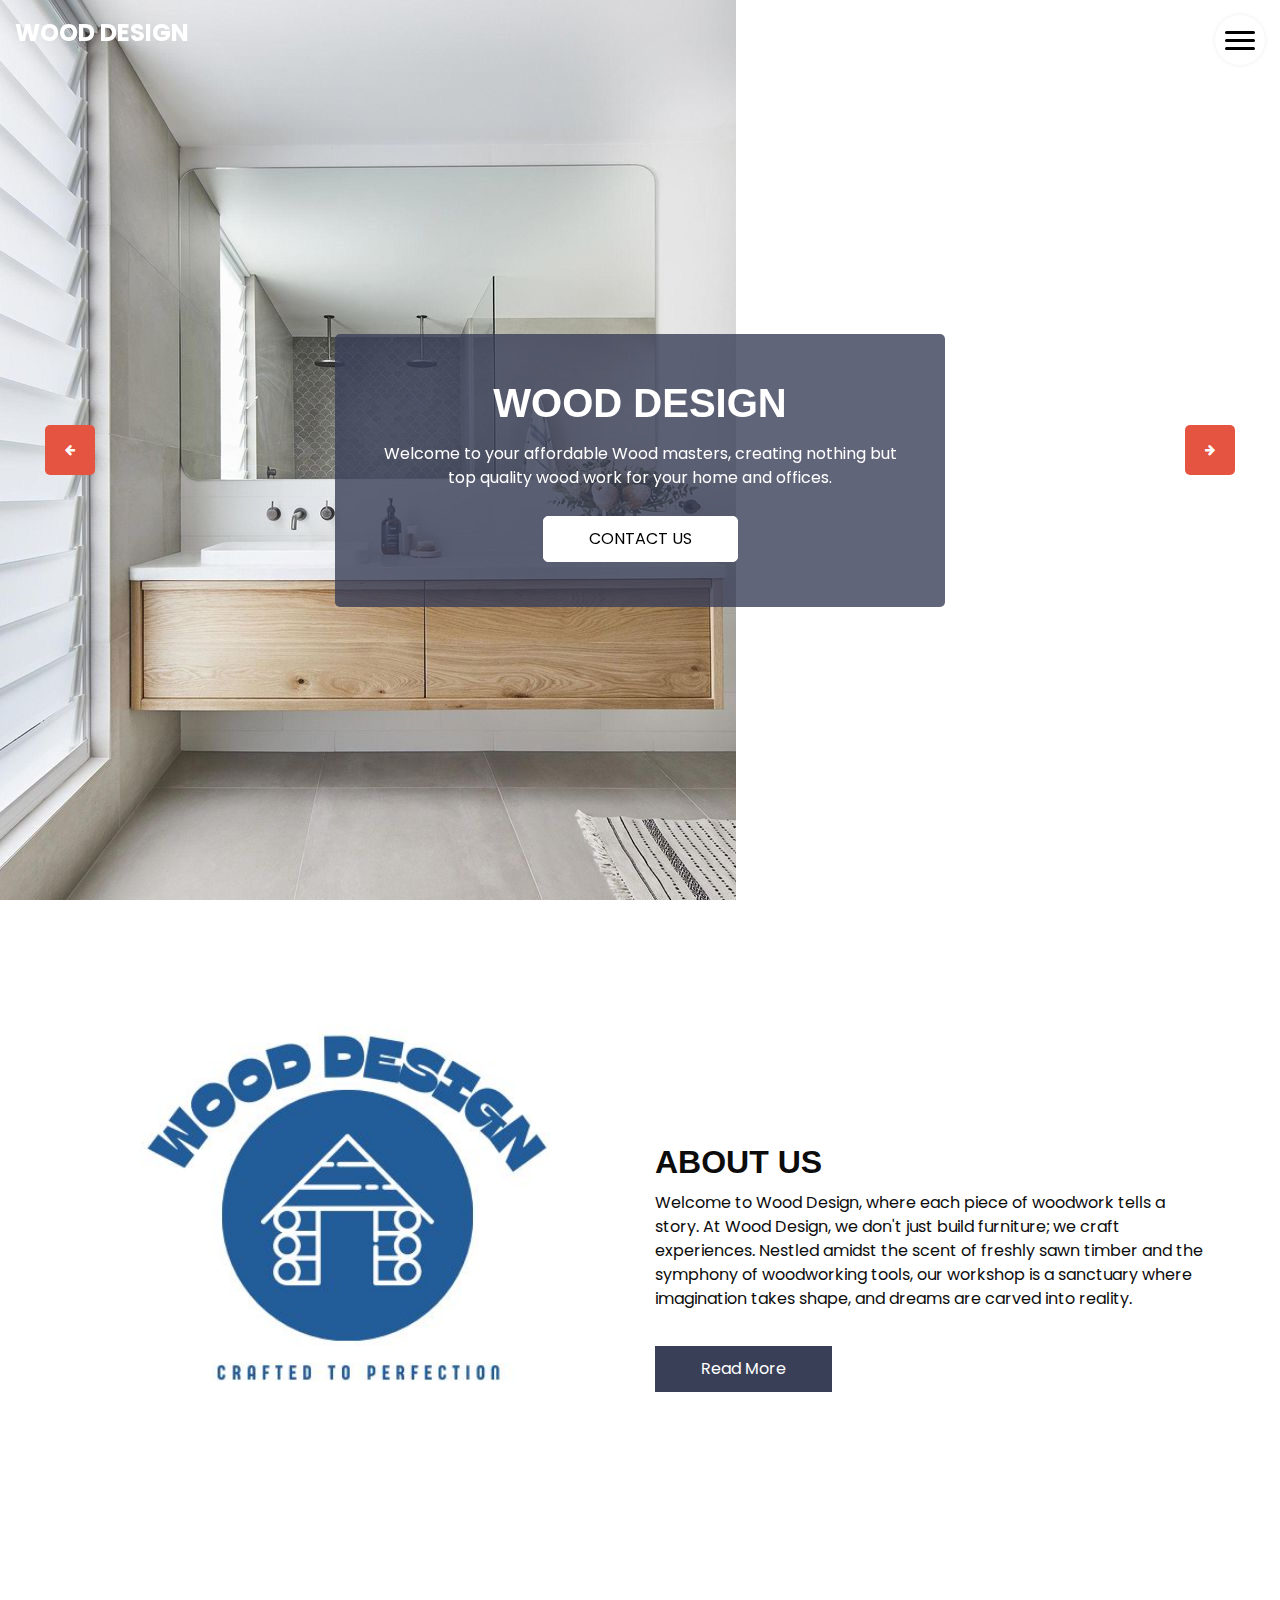
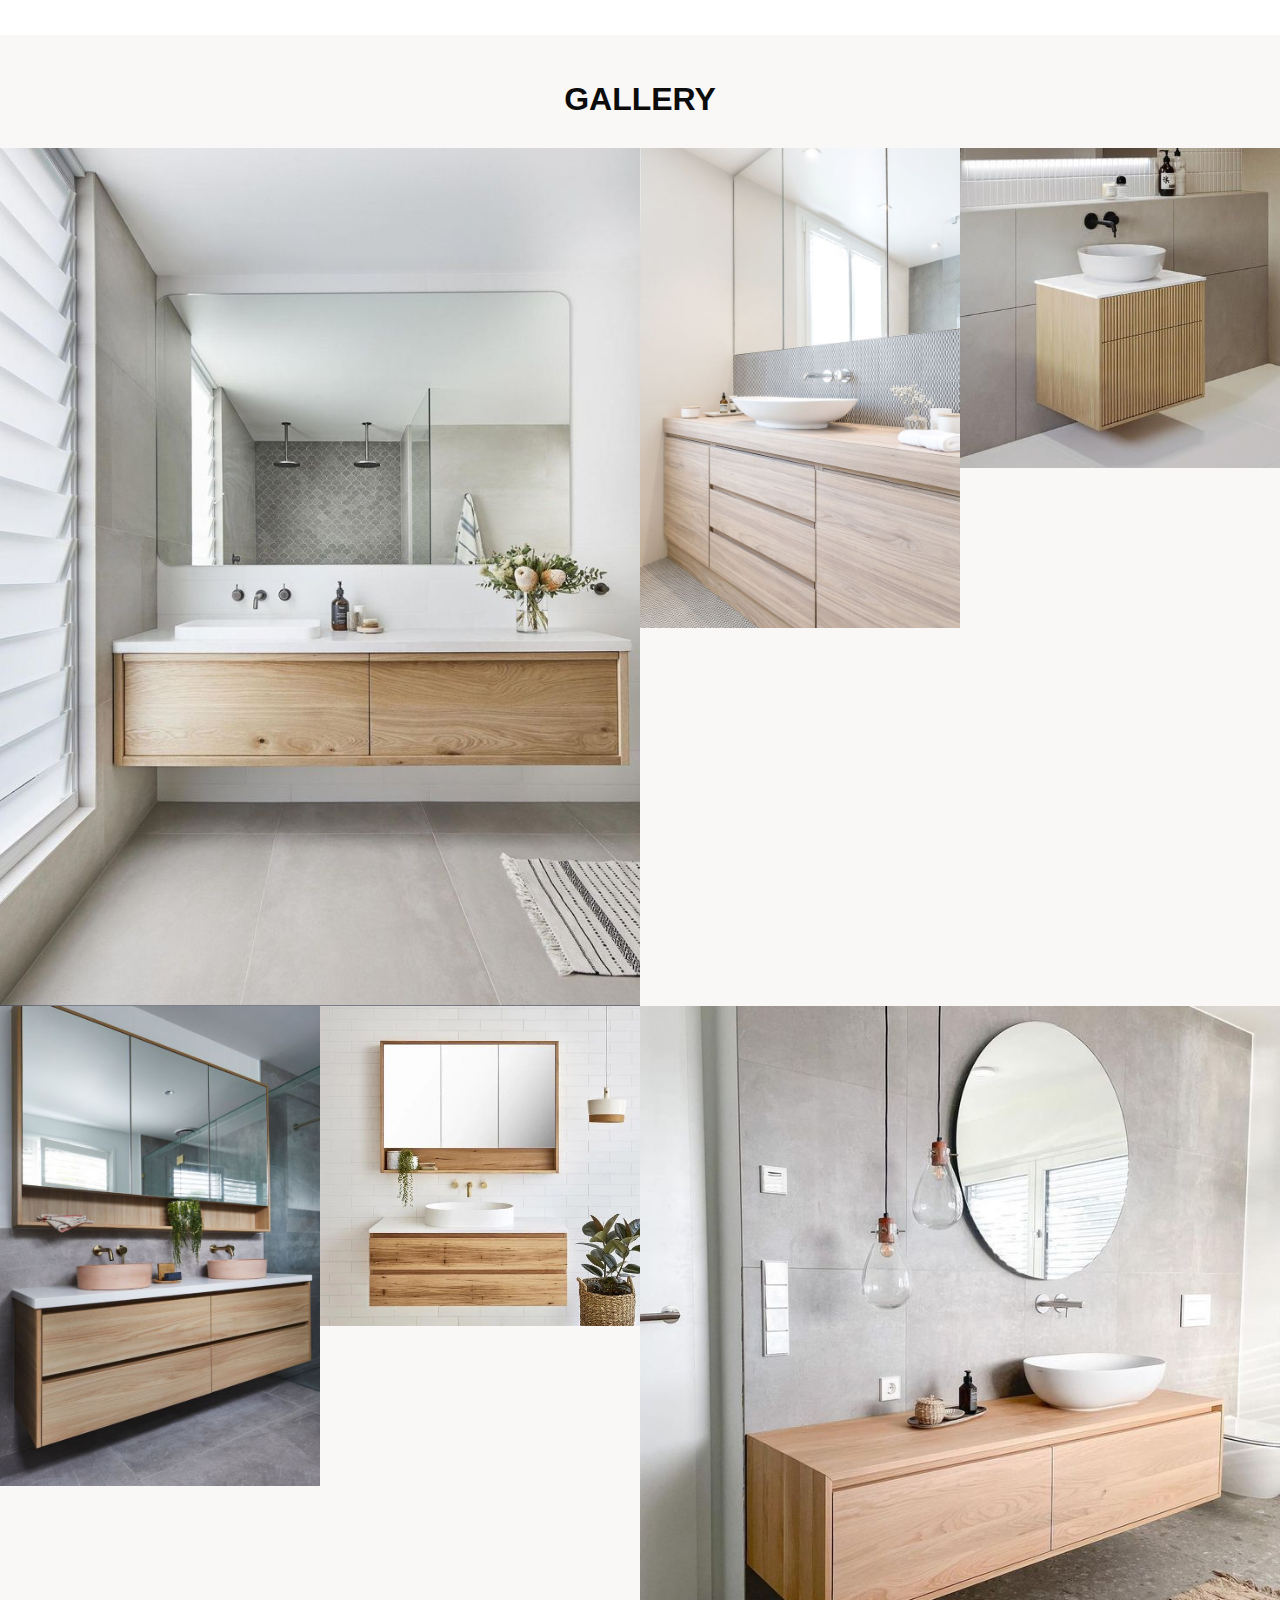
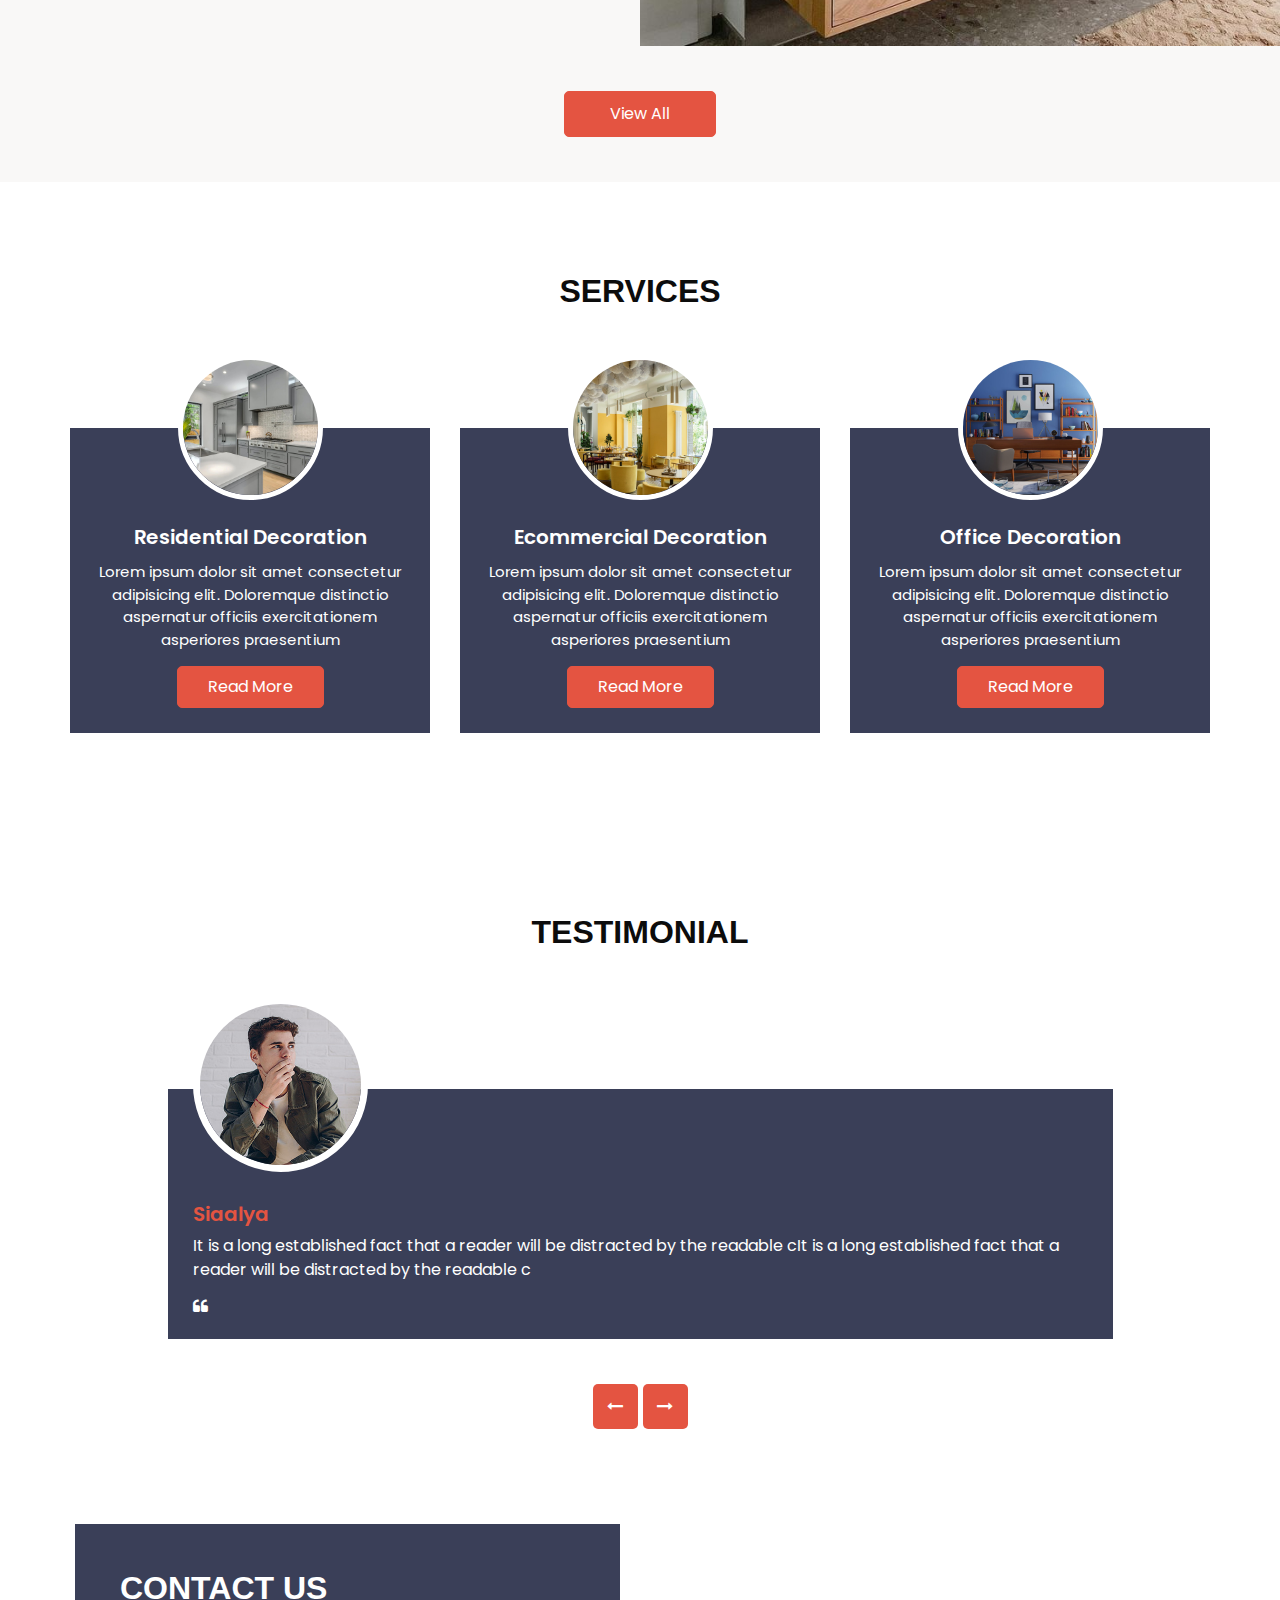
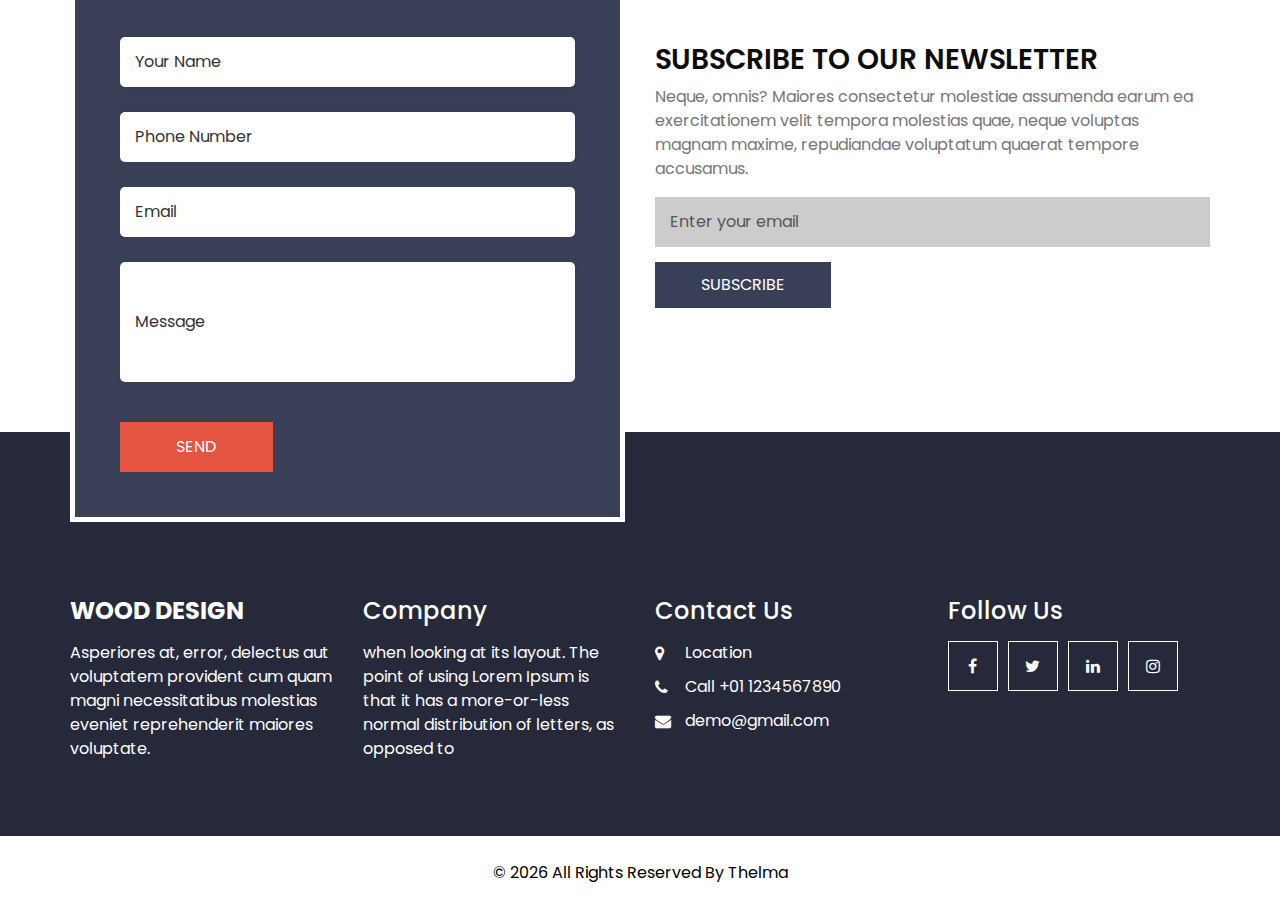
==== commit e5e9f58f: "added logo" ====
--- a/index.html
+++ b/index.html
@@ -11,7 +11,7 @@
   <meta name="keywords" content="" />
   <meta name="description" content="" />
   <meta name="author" content="" />
-  <link rel="icon" href="images/favicon.png" type="image/gif" />
+  <link rel="icon" href="images/logo.jpg" type="image/gif" />
 
   <title>Wood Design</title>
 
@@ -131,7 +131,7 @@
       <div class="row">
         <div class="col-md-6">
           <div class="img-box">
-            <img src="images/about-img.jpg" alt="">
+            <img src="images/logo.jpg" alt="">
           </div>
         </div>
         <div class="col-md-6">
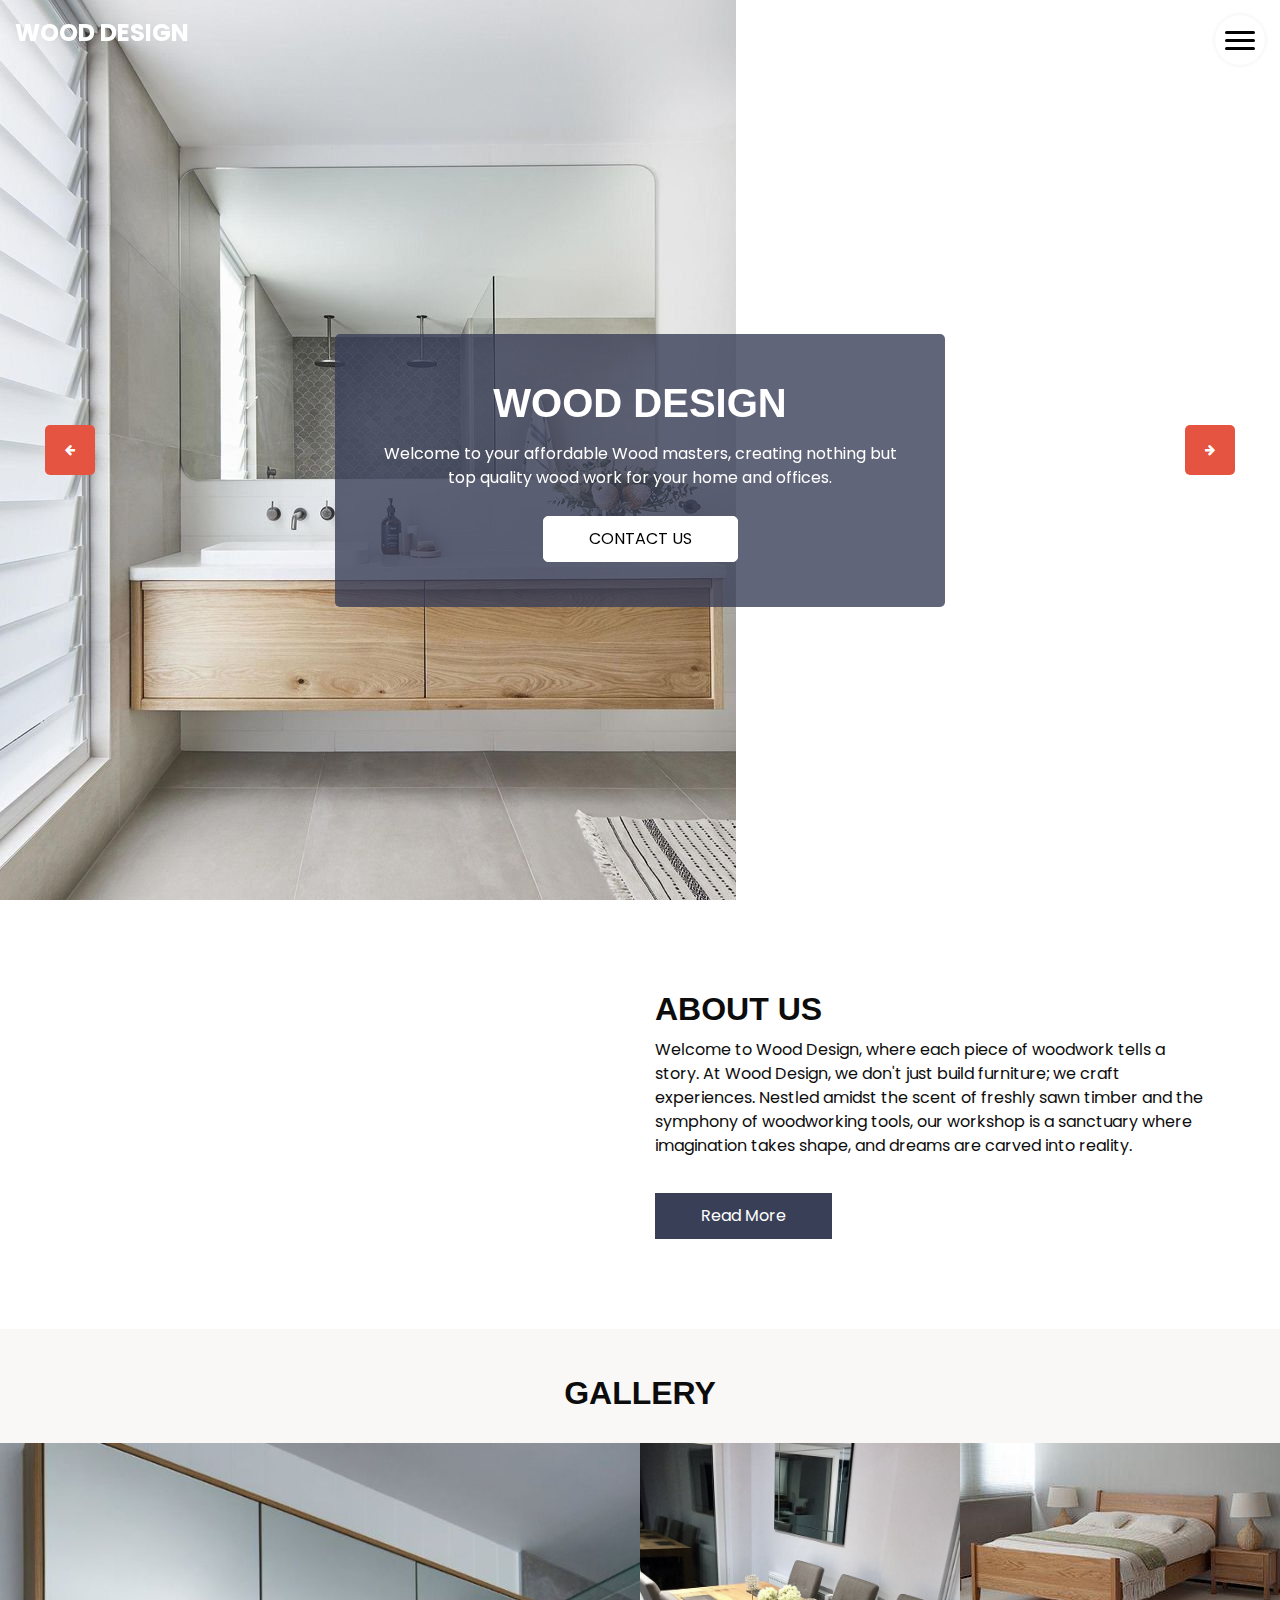
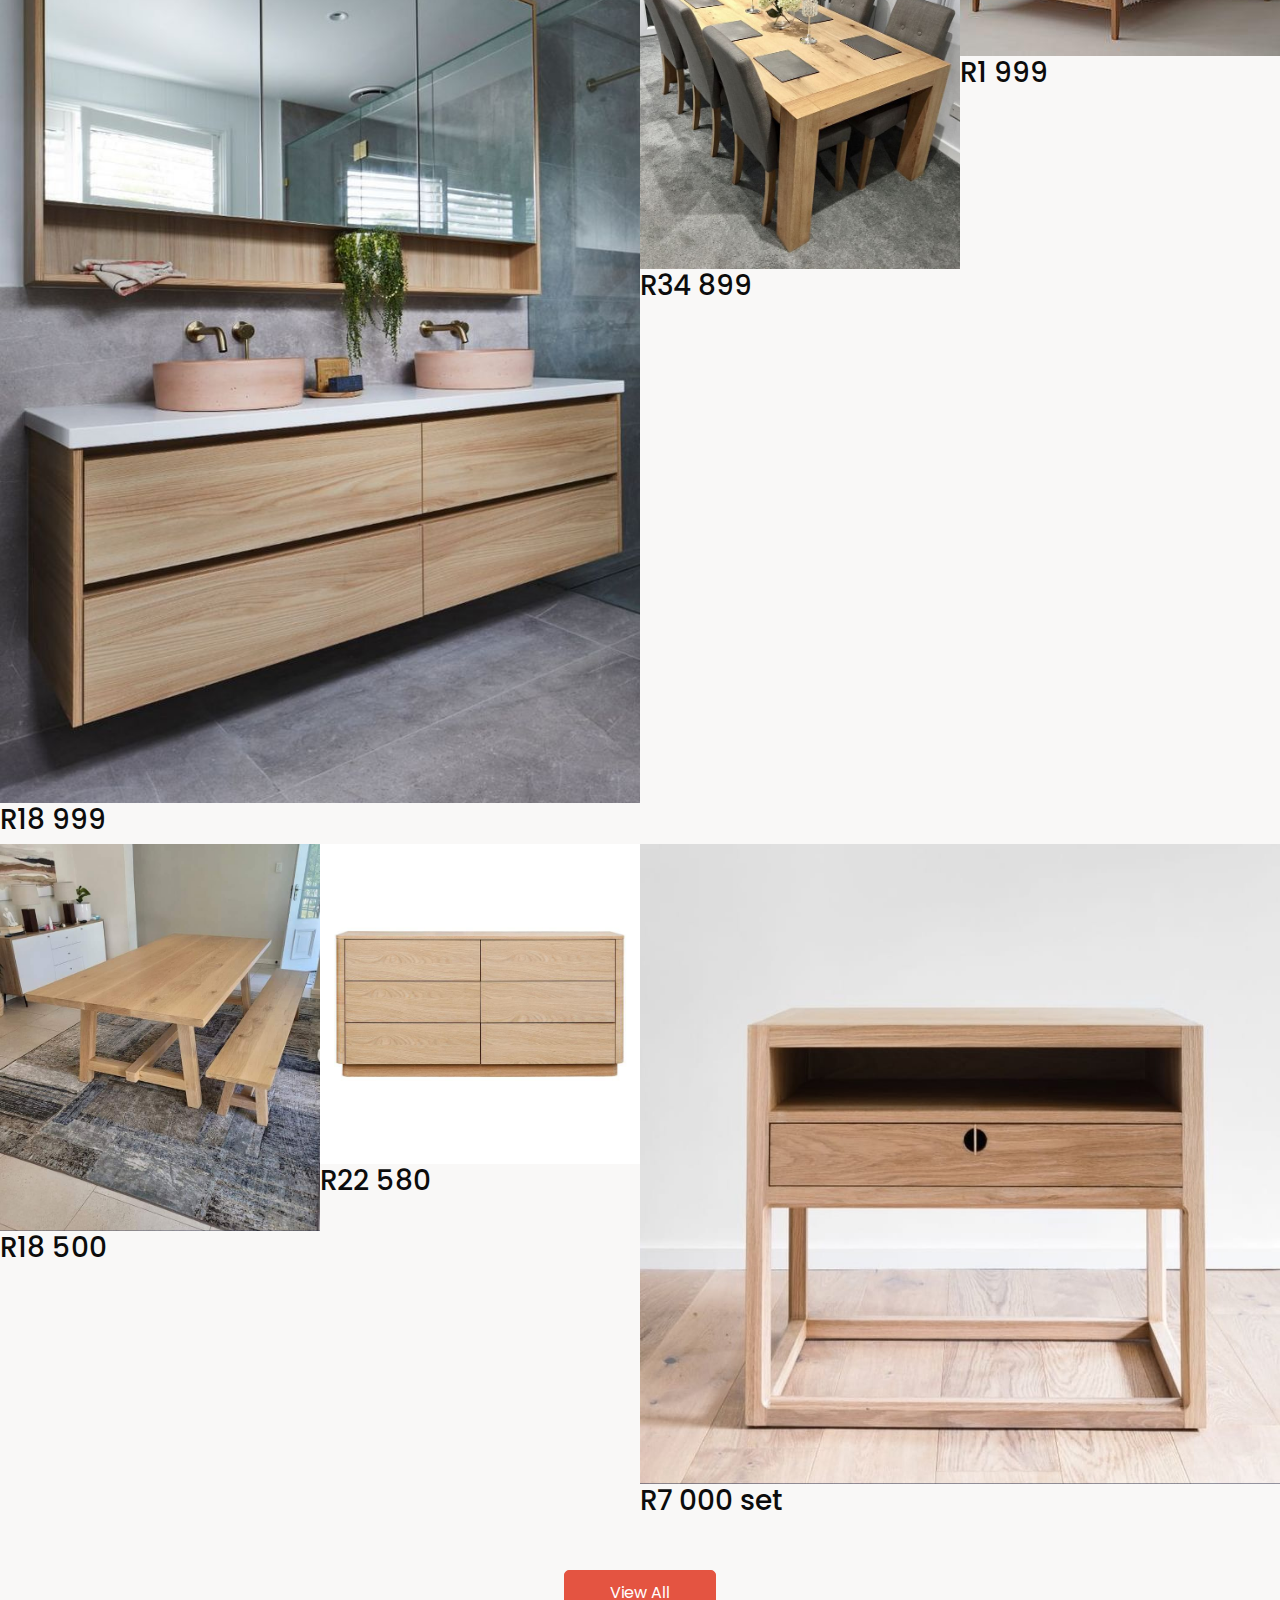
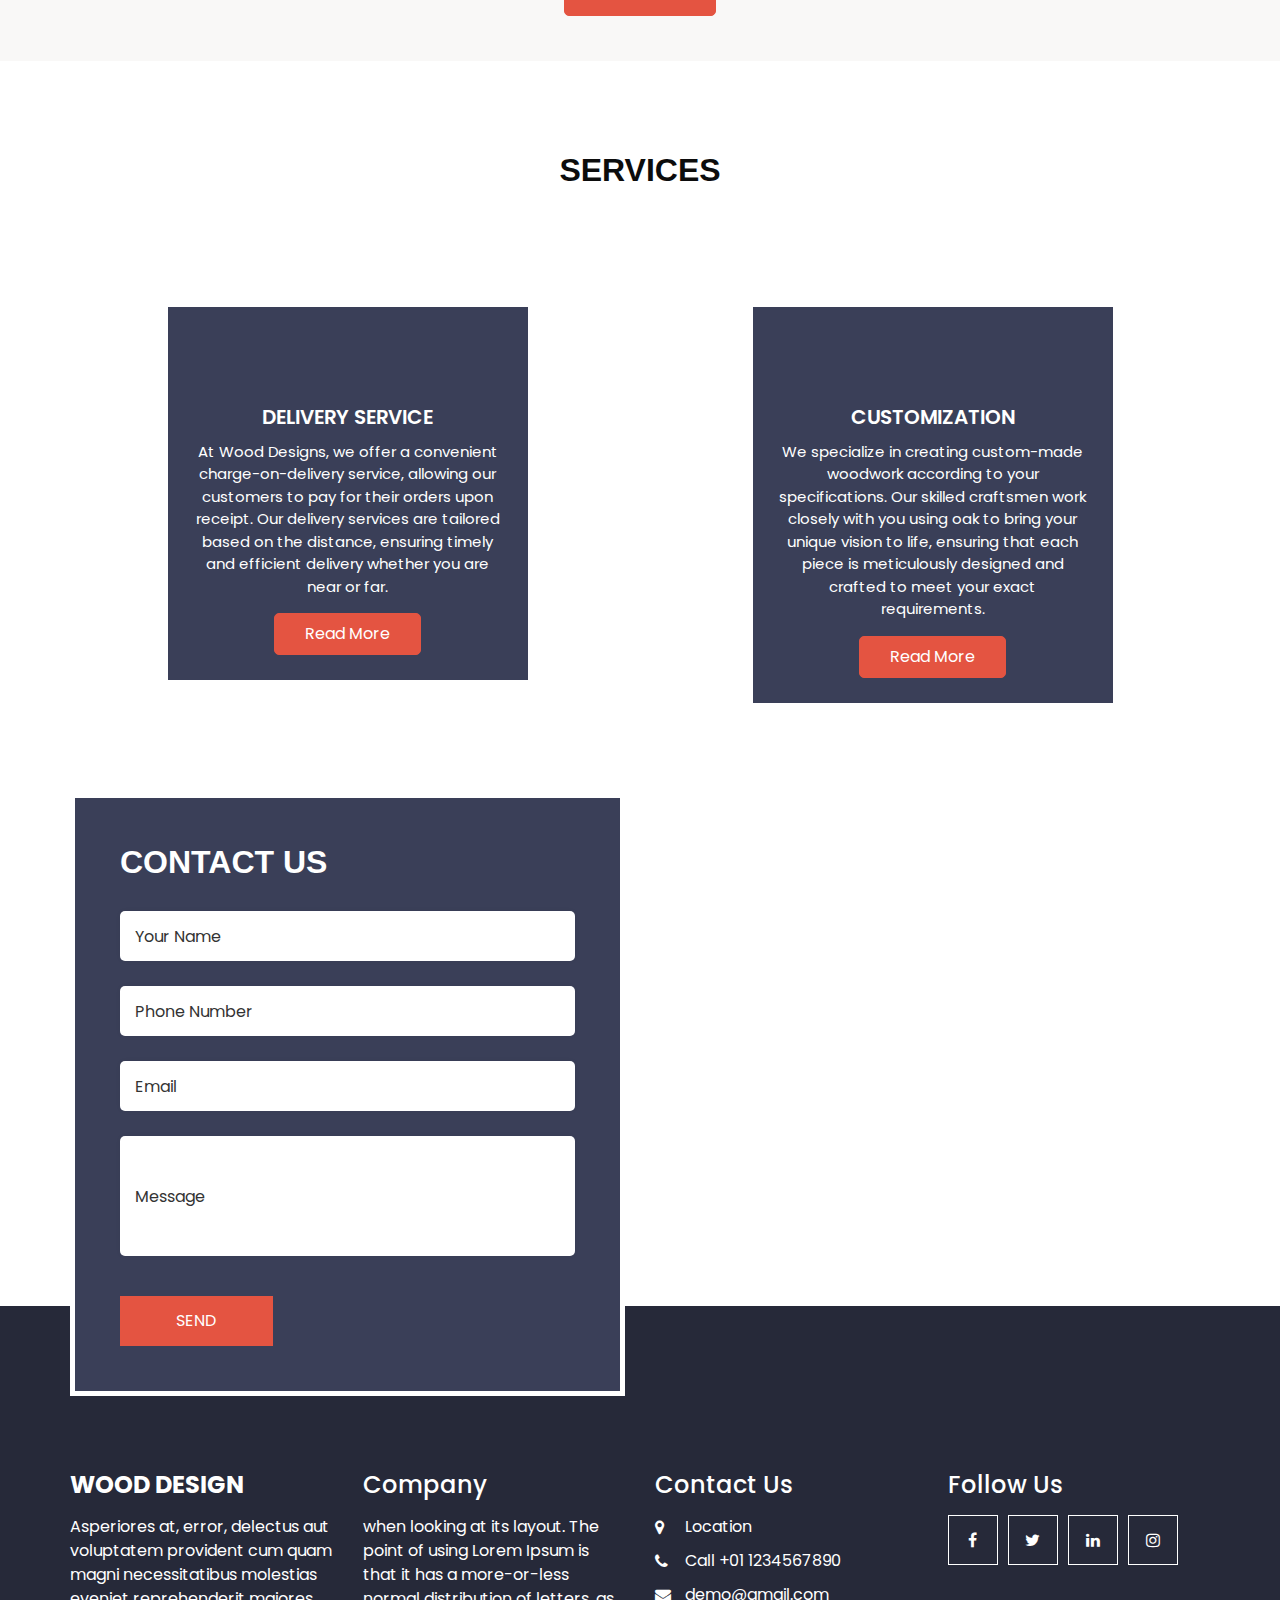
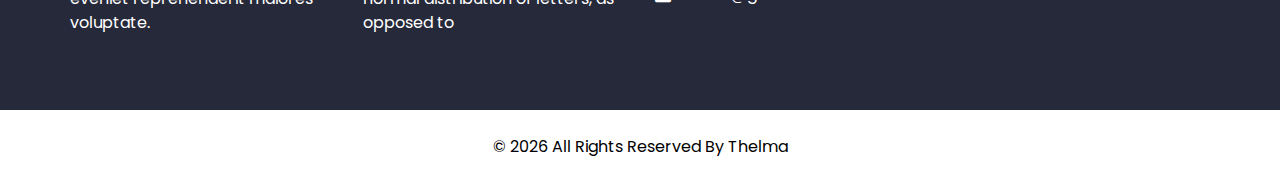
==== commit 73a45715: "Added prices and description (#1)" ====
--- a/index.html
+++ b/index.html
@@ -11,7 +11,7 @@
   <meta name="keywords" content="" />
   <meta name="description" content="" />
   <meta name="author" content="" />
-  <link rel="icon" href="images/logo.jpg" type="image/gif" />
+  <link rel="icon" href="images/The_wood_designers-removebg-preview.png" type="image/gif" />
 
   <title>Wood Design</title>
 
@@ -131,7 +131,7 @@
       <div class="row">
         <div class="col-md-6">
           <div class="img-box">
-            <img src="images/logo.jpg" alt="">
+            <img src="images/The wood designers.jpeg" alt="">
           </div>
         </div>
         <div class="col-md-6">
@@ -169,51 +169,89 @@
       <div class="row">
         <div class=" col-sm-8 col-md-6 px-0">
           <div class="img-box">
-            <img src="images/woodwork (1).jpg" alt="">
-            <a href="images/woodwork (10).jpg" data-toggle="lightbox" data-gallery="gallery">
-              <i class="fa fa-picture-o" aria-hidden="true"></i>
-            </a>
-          </div>
-        </div>
-        <div class="col-sm-4 col-md-3 px-0">
-          <div class="img-box">
-            <img src="images/woodwork (7).jpg" alt="">
-            <a href="images/woodwork (12).jpg" data-toggle="lightbox" data-gallery="gallery">
-              <i class="fa fa-picture-o" aria-hidden="true"></i>
-            </a>
-          </div>
+            <img src="images/Prices/Price (1).jpg" alt="">
+            <a href="">
+              <div>
+              <h4>1,4cmx40cm</h4>
+              <h4>38cm high</h4>
+              <h1>top unit</h1>
+              <h4>1,4cmx20cm</h4>
+              <h4>80cm high</h4>
+              </div>
+        </a>
+          </div>
+          <h3>R18 999</h3>
         </div>
         <div class="col-sm-6 col-md-3 px-0">
           <div class="img-box">
-            <img src="images/woodwork (13).jpg" alt="">
-            <a href="images/woodwork (2).jpg" data-toggle="lightbox" data-gallery="gallery">
-              <i class="fa fa-picture-o" aria-hidden="true"></i>
-            </a>
-          </div>
+            <img src="images/Prices/Price (2).jpg" alt="">
+            <a href="">
+              <div>
+              <h4>6 siter with hairs</h4>
+              <h4>6 siter with hairs</h4>
+            </div>
+            </a>
+          </div>
+          <h3>R34 899</h3>
         </div>
         <div class="col-sm-6 col-md-3 px-0">
           <div class="img-box">
-            <img src="images/woodwork (3).jpg" alt="">
-            <a href="images/woodwork (4).jpg" data-toggle="lightbox" data-gallery="gallery">
-              <i class="fa fa-picture-o" aria-hidden="true"></i>
-            </a>
-          </div>
-        </div>
-        <div class="col-sm-4 col-md-3 px-0">
-          <div class="img-box">
-            <img src="images/woodwork (5).jpg" alt="">
-            <a href="images/woodwork (6).jpg" data-toggle="lightbox" data-gallery="gallery">
-              <i class="fa fa-picture-o" aria-hidden="true"></i>
-            </a>
-          </div>
+            <img src="images/Prices/Price (13).jpg" alt="">
+            <a href="">
+              <div>
+              <h4>R15 540 double bed set</h4>
+               <h4>R18 165 queen set</h4>
+               </div>
+               
+               
+              
+            </a>
+          </div>
+          <h3>R1 999</h3>
+        </div>
+        <div class="col-sm-6 col-md-3 px-0">
+          <div class="img-box">
+            <img src="images/Prices/Price (20).jpg" alt="">
+            <a href="">
+              <div>
+              <h5>with one bench</h5>
+              <h5>2,4cmx90cm</h5>
+              <h5>75cm high table</h5>
+              <h5>2mx35cm</h5>
+              <h5>45cm high bench</h5>
+              </div>
+              
+            </a>
+          </div>
+          <h3>R18 500</h3>
+        </div>
+        <div class="col-sm-6 col-md-3 px-0">
+          <div class="img-box">
+            <img src="images/Prices/Price (16).jpg" alt="">
+            <a href="">
+              <div>
+              <h4>1,2cmx50cm</h4>
+              <h4>90cm high</h4>
+              <h4>veneer oak</h4>
+              <h4>undermound drawer </h4>
+            </div>
+            </a>
+          </div>
+          <h3>R22 580</h3>
         </div>
         <div class="col-sm-8 col-md-6 px-0">
           <div class="img-box">
-            <img src="images/woodwork (11).jpg" alt="">
-            <a href="images/woodwork (8).jpg" data-toggle="lightbox" data-gallery="gallery">
-              <i class="fa fa-picture-o" aria-hidden="true"></i>
-            </a>
-          </div>
+            <img src="images/Prices/Price (11).jpg" alt="">
+            <a href="">
+              <div>
+                <h4>60cmx40cm</h4>
+                <h4>65cm high</h4>
+                <h4>R3800 Each</h4>
+                
+              </div>
+            </a>
+          </div>
+          <h3>R7 000 set</h3>
         </div>
       </div>
       <div class="btn-box">
@@ -232,172 +270,55 @@
   <section class="service_section layout_padding">
     <div class="container">
       <div class="heading_container heading_center">
-        <h2>
-          Services
-        </h2>
+        <h2>Services</h2>
       </div>
       <div class="row">
         <div class="col-md-6 col-lg-4 mx-auto">
           <div class="box">
             <div class="img-box">
-              <img src="images/s1.jpg" alt="">
+              <img src="images/delivery Logo.png" alt="" />
             </div>
             <div class="detail-box">
-              <h5>
-                Residential Decoration
-              </h5>
+              <h5>DELIVERY SERVICE</h5>
               <p>
-                Lorem ipsum dolor sit amet consectetur adipisicing elit. Doloremque distinctio aspernatur officiis exercitationem asperiores praesentium
+                At Wood Designs, we offer a convenient charge-on-delivery
+                service, allowing our customers to pay for their orders upon
+                receipt. Our delivery services are tailored based on the
+                distance, ensuring timely and efficient delivery whether you
+                are near or far.
               </p>
-              <a href="">
-                Read More
-              </a>
+              <a href=""> Read More </a>
             </div>
           </div>
         </div>
         <div class="col-md-6 col-lg-4 mx-auto">
           <div class="box">
             <div class="img-box">
-              <img src="images/s2.jpg" alt="">
+              <img
+                src="images/2.png"
+                alt=""
+              />
             </div>
             <div class="detail-box">
-              <h5>
-                Ecommercial Decoration
-              </h5>
+              <h5>CUSTOMIZATION</h5>
               <p>
-                Lorem ipsum dolor sit amet consectetur adipisicing elit. Doloremque distinctio aspernatur officiis exercitationem asperiores praesentium
+                We specialize in creating custom-made woodwork according to
+                your specifications. Our skilled craftsmen work closely with
+                you using oak to bring your unique vision to life, ensuring that each
+                piece is meticulously designed and crafted to meet your exact
+                requirements.
               </p>
-              <a href="">
-                Read More
-              </a>
-            </div>
-          </div>
-        </div>
-        <div class="col-md-6 col-lg-4 mx-auto">
-          <div class="box">
-            <div class="img-box">
-              <img src="images/s3.jpg" alt="">
-            </div>
-            <div class="detail-box">
-              <h5>
-                Office Decoration
-              </h5>
-              <p>
-                Lorem ipsum dolor sit amet consectetur adipisicing elit. Doloremque distinctio aspernatur officiis exercitationem asperiores praesentium
-              </p>
-              <a href="">
-                Read More
-              </a>
-            </div>
-          </div>
-        </div>
-      </div>
-    </div>
-
+              <a href=""> Read More </a>
+            </div>
+          </div>
+        </div>
+      </div>
+    </div>
   </section>
 
   <!-- end service section -->
 
-  <!-- client section -->
-
-  <section class="client_section layout_padding">
-    <div class="container">
-      <div class="heading_container">
-        <h2>
-          Testimonial
-        </h2>
-      </div>
-      <div id="carouselExample2Controls" class="carousel slide" data-ride="carousel">
-        <div class="carousel-inner">
-          <div class="carousel-item active">
-            <div class="row">
-              <div class="col-md-11 col-lg-10 mx-auto">
-                <div class="box">
-                  <div class="img-box">
-                    <img src="images/client.jpg" alt="" />
-                  </div>
-                  <div class="detail-box">
-                    <div class="name">
-                      <h6>
-                        Siaalya
-                      </h6>
-                    </div>
-                    <p>
-                      It is a long established fact that a reader will be
-                      distracted by the readable cIt is a long established fact
-                      that a reader will be distracted by the readable c
-                    </p>
-                    <i class="fa fa-quote-left" aria-hidden="true"></i>
-                  </div>
-                </div>
-              </div>
-            </div>
-          </div>
-          <div class="carousel-item">
-            <div class="row">
-              <div class="col-md-11 col-lg-10 mx-auto">
-                <div class="box">
-                  <div class="img-box">
-                    <img src="images/client.jpg" alt="" />
-                  </div>
-                  <div class="detail-box">
-                    <div class="name">
-                      <h6>
-                        Siaalya
-                      </h6>
-                    </div>
-                    <p>
-                      It is a long established fact that a reader will be
-                      distracted by the readable cIt is a long established fact
-                      that a reader will be distracted by the readable c
-                    </p>
-                    <i class="fa fa-quote-left" aria-hidden="true"></i>
-                  </div>
-                </div>
-              </div>
-            </div>
-          </div>
-          <div class="carousel-item">
-            <div class="row">
-              <div class="col-md-11 col-lg-10 mx-auto">
-                <div class="box">
-                  <div class="img-box">
-                    <img src="images/client.jpg" alt="" />
-                  </div>
-                  <div class="detail-box">
-                    <div class="name">
-                      <h6>
-                        Siaalya
-                      </h6>
-                    </div>
-                    <p>
-                      It is a long established fact that a reader will be
-                      distracted by the readable cIt is a long established fact
-                      that a reader will be distracted by the readable c
-                    </p>
-                    <i class="fa fa-quote-left" aria-hidden="true"></i>
-                  </div>
-                </div>
-              </div>
-            </div>
-          </div>
-        </div>
-        <div class="carousel_btn-container">
-          <a class="carousel-control-prev" href="#carouselExample2Controls" role="button" data-slide="prev">
-            <i class="fa fa-long-arrow-left" aria-hidden="true"></i>
-            <span class="sr-only">Previous</span>
-          </a>
-          <a class="carousel-control-next" href="#carouselExample2Controls" role="button" data-slide="next">
-            <i class="fa fa-long-arrow-right" aria-hidden="true"></i>
-            <span class="sr-only">Next</span>
-          </a>
-        </div>
-      </div>
-    </div>
-  </section>
-
-  <!-- end client section -->
-
+ 
   <!-- contact section -->
   <section class="contact_section  ">
     <div class="container">
@@ -427,22 +348,6 @@
                   SEND
                 </button>
               </div>
-            </form>
-          </div>
-        </div>
-        <div class="col-md-5 col-lg-6">
-          <div class="subscribe-box">
-            <h3>
-              Subscribe To Our Newsletter
-            </h3>
-            <p>
-              Neque, omnis? Maiores consectetur molestiae assumenda earum ea exercitationem velit tempora molestias quae, neque voluptas magnam maxime, repudiandae voluptatum quaerat tempore accusamus.
-            </p>
-            <form action="">
-              <input type="email" placeholder="Enter your email">
-              <button>
-                Subscribe
-              </button>
             </form>
           </div>
         </div>
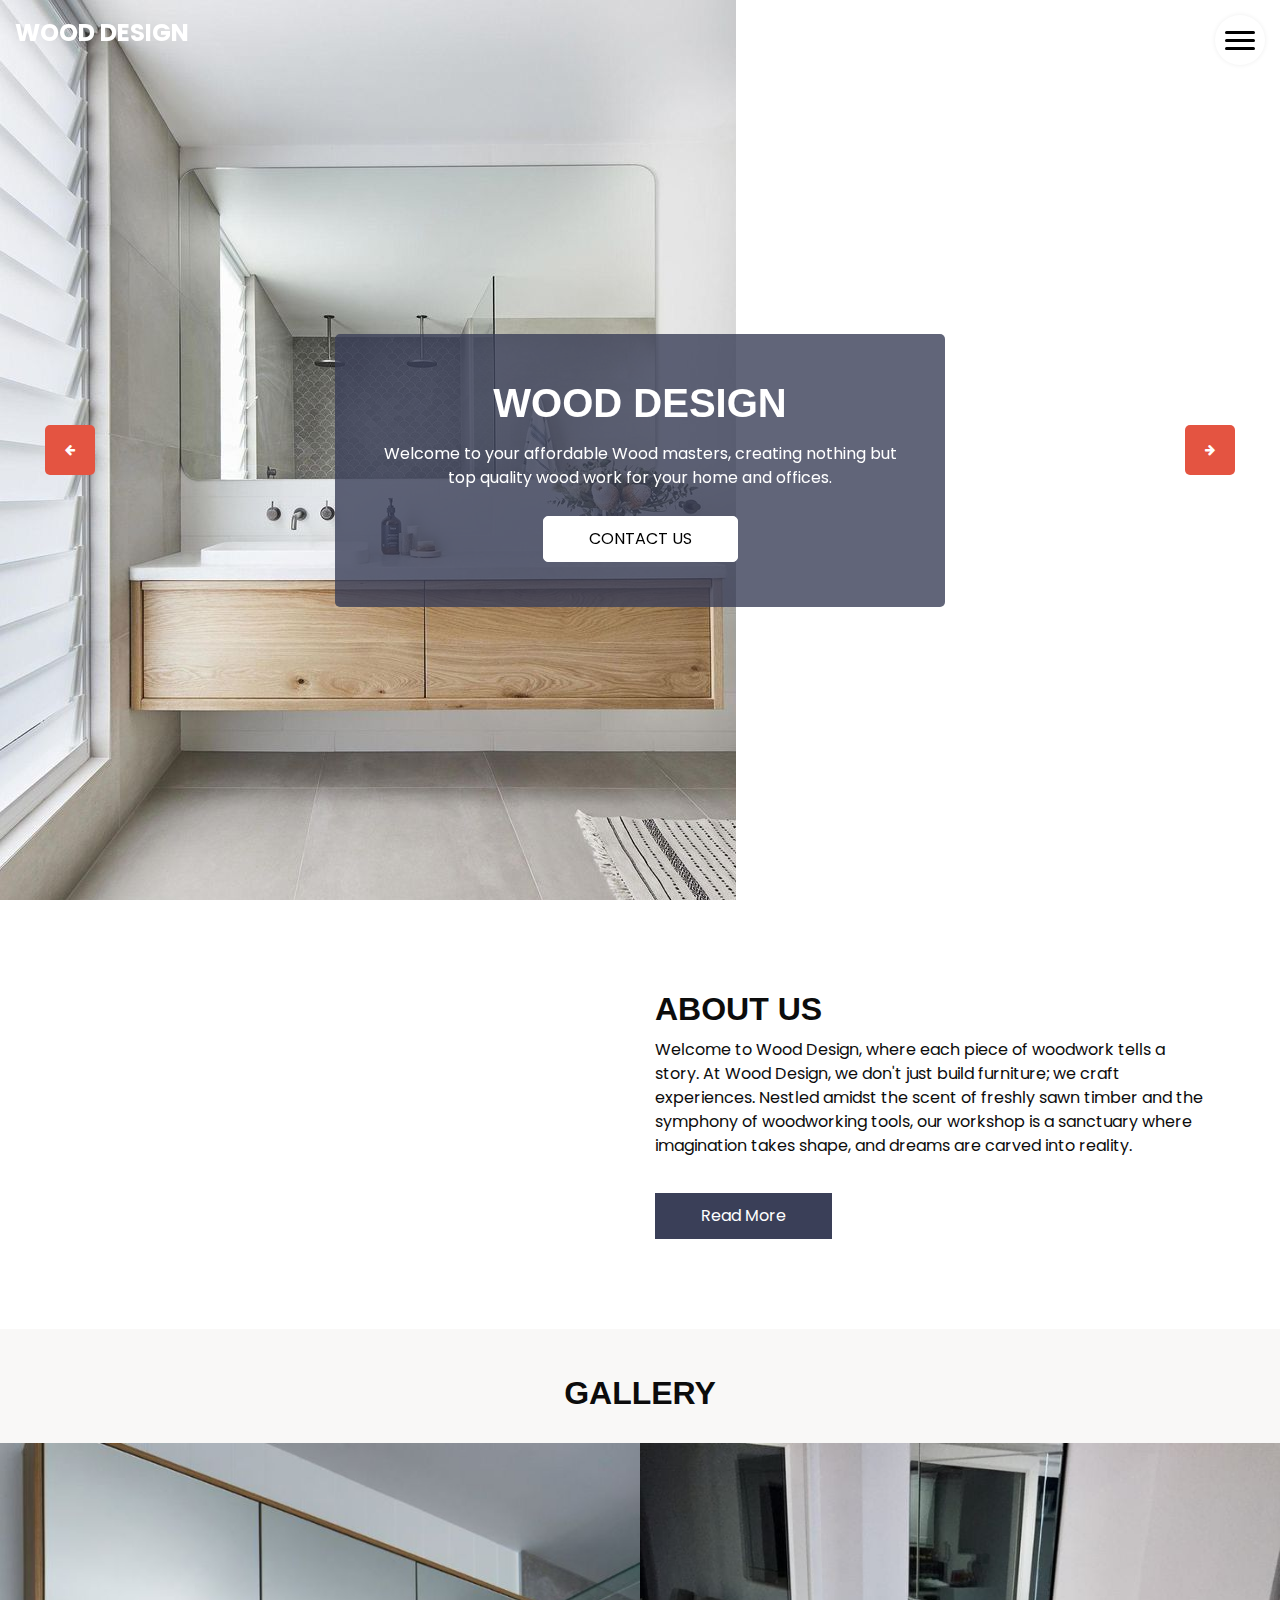
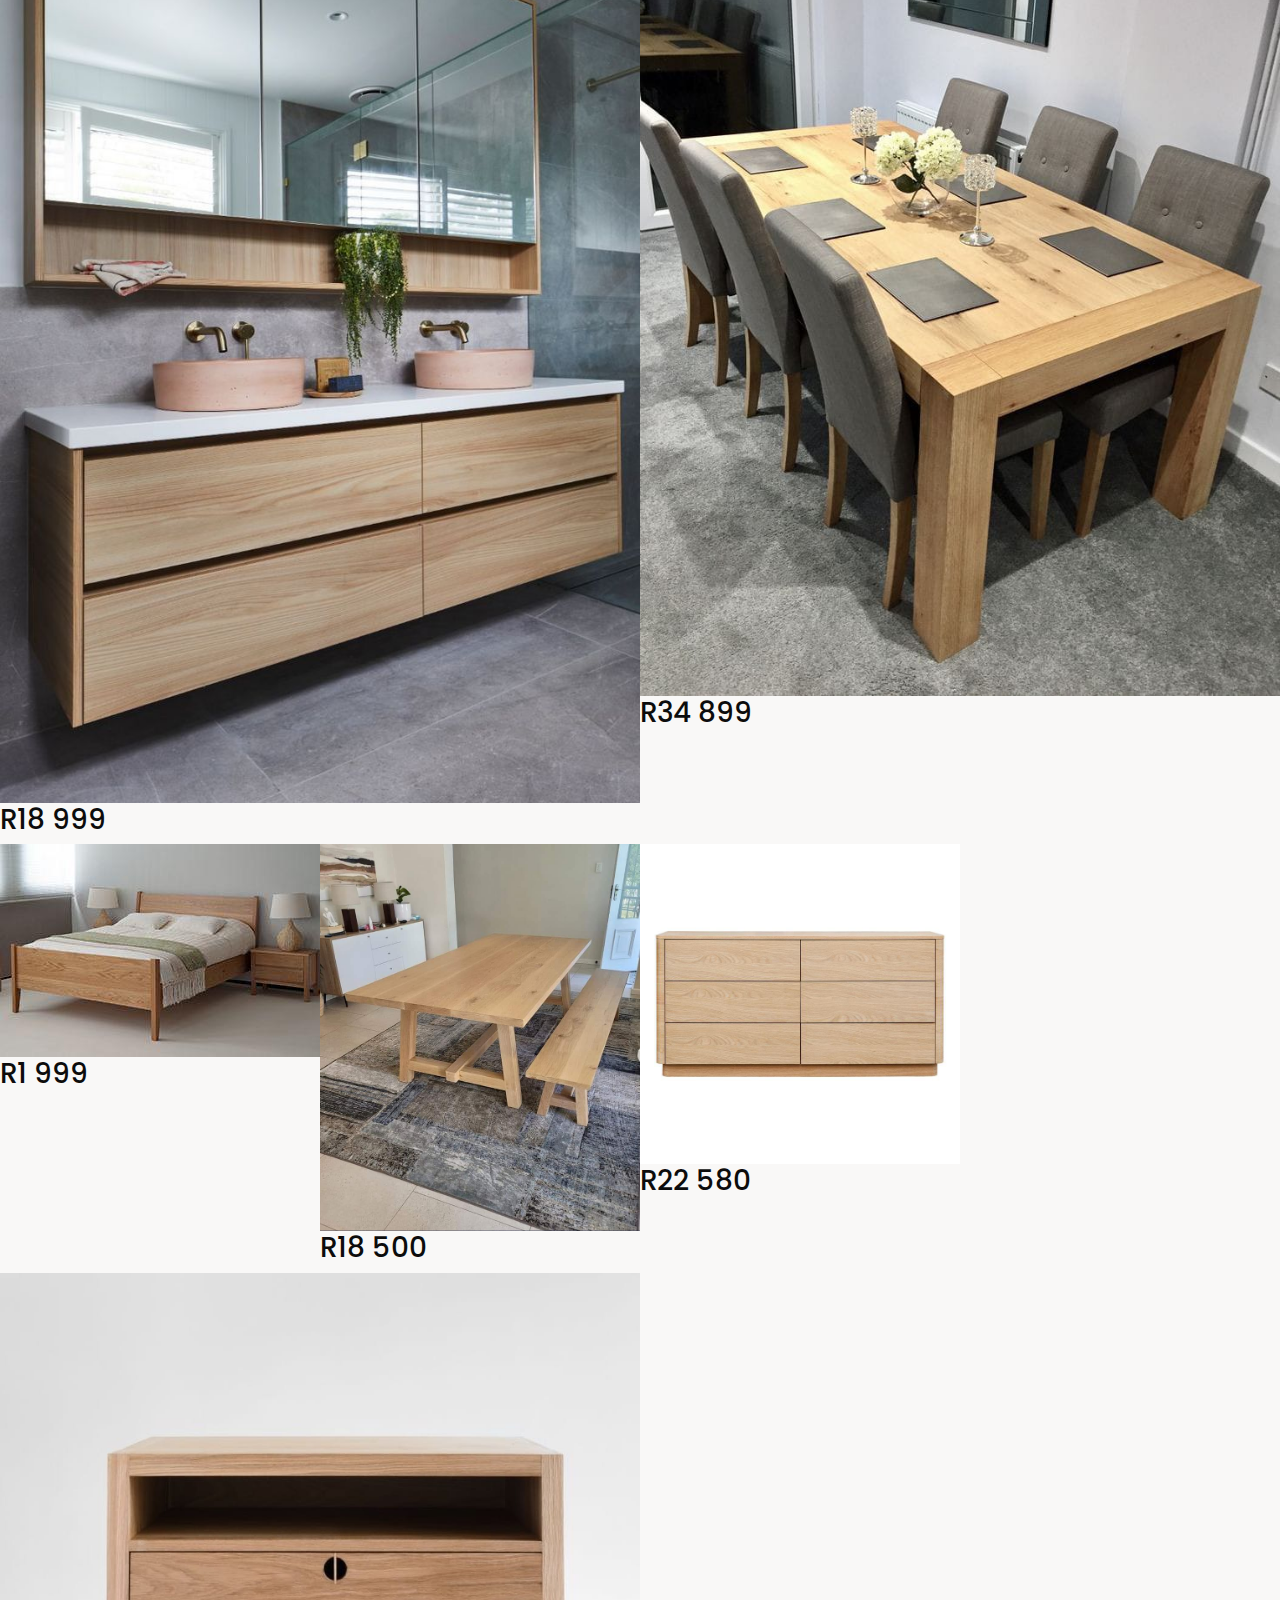
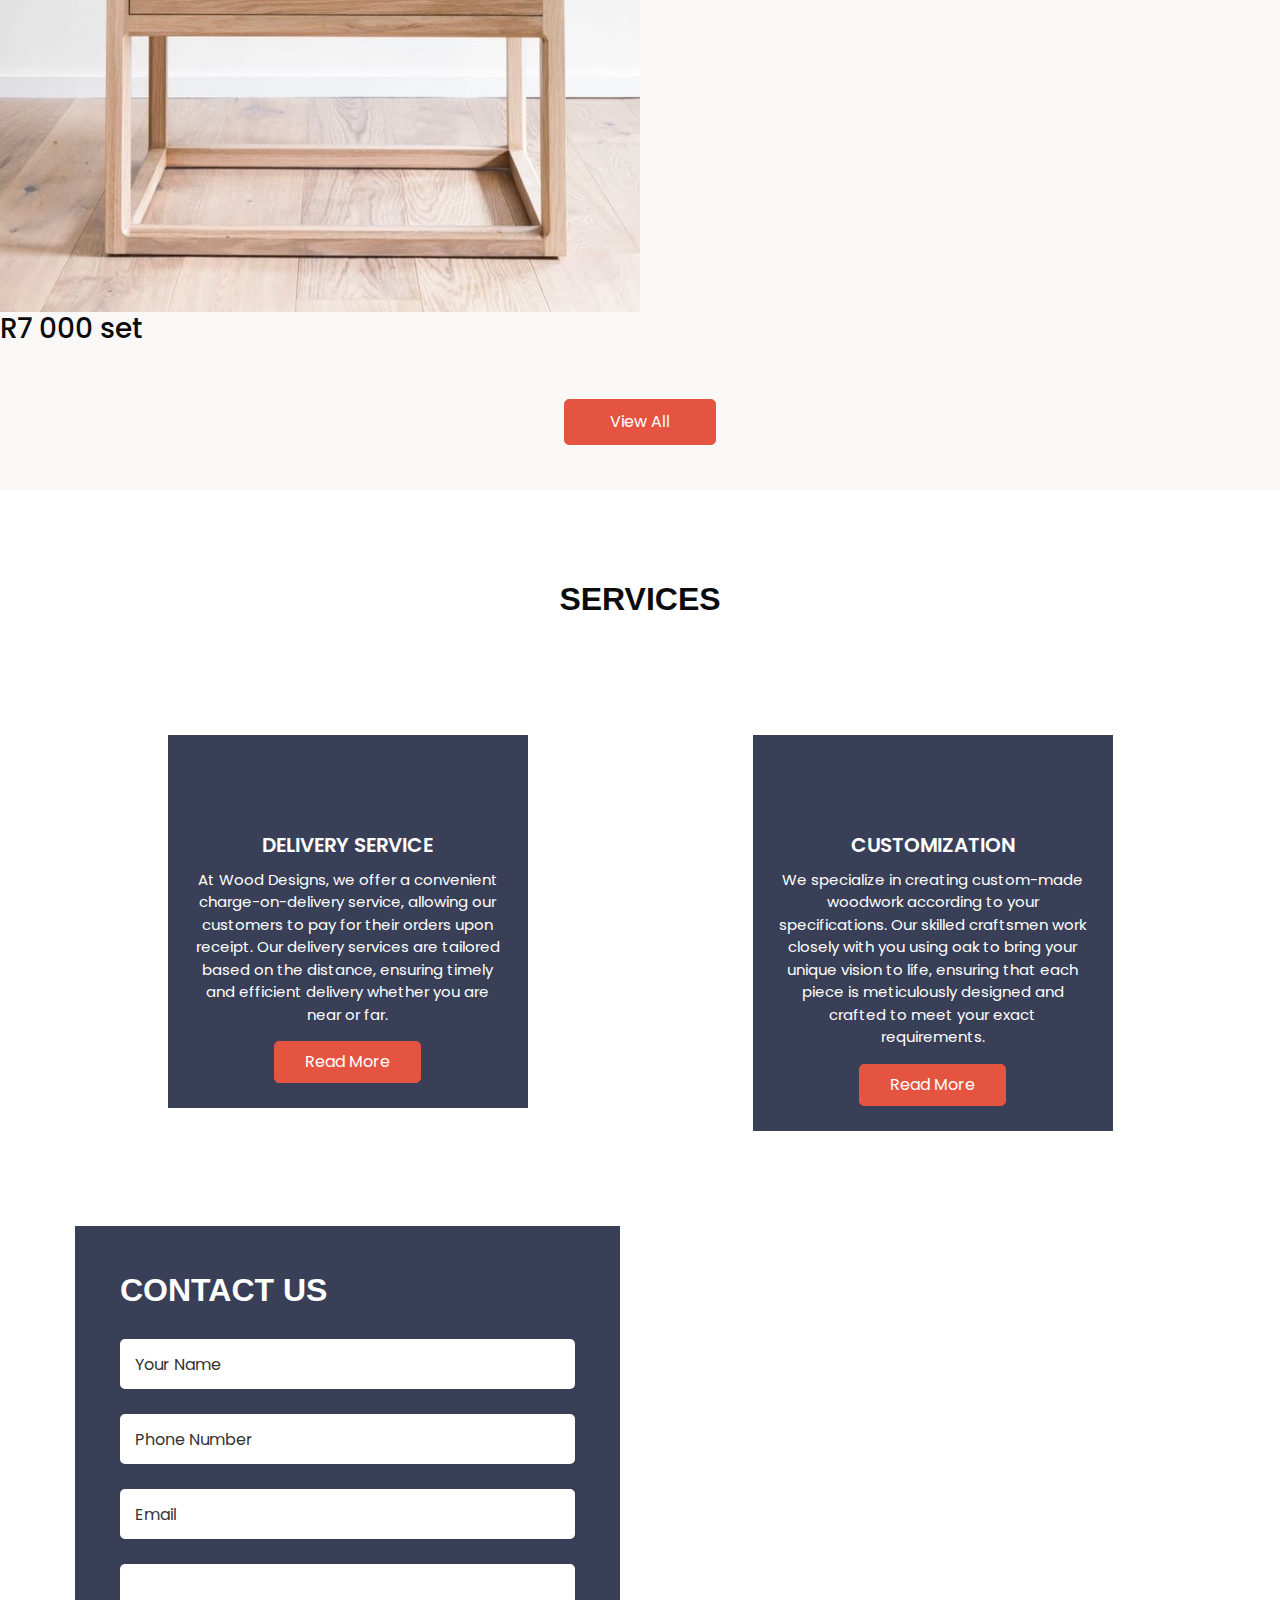
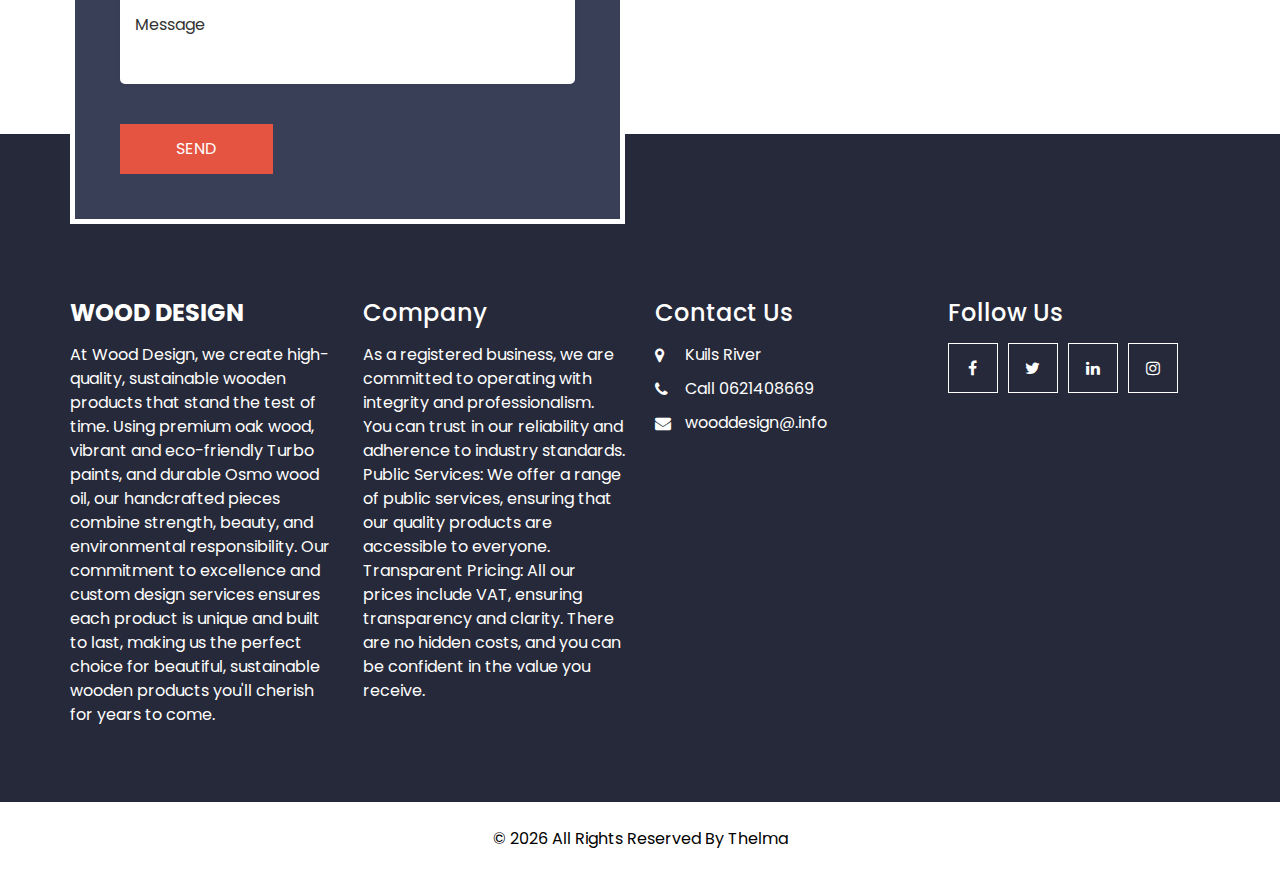
==== commit 3fcc4991: "added location" ====
--- a/index.html
+++ b/index.html
@@ -1,461 +1,444 @@
 <!DOCTYPE html>
 <html>
-
-<head>
-  <!-- Basic -->
-  <meta charset="utf-8" />
-  <meta http-equiv="X-UA-Compatible" content="IE=edge" />
-  <!-- Mobile Metas -->
-  <meta name="viewport" content="width=device-width, initial-scale=1, shrink-to-fit=no" />
-  <!-- Site Metas -->
-  <meta name="keywords" content="" />
-  <meta name="description" content="" />
-  <meta name="author" content="" />
-  <link rel="icon" href="images/The_wood_designers-removebg-preview.png" type="image/gif" />
-
-  <title>Wood Design</title>
-
-  <!-- bootstrap core css -->
-  <link rel="stylesheet" type="text/css" href="css/bootstrap.css" />
-
-  <!-- fonts style -->
-  <link href="https://fonts.googleapis.com/css?family=Poppins:400,600,700&display=swap" rel="stylesheet" />
-
-  <!-- lightbox Gallery-->
-  <link rel="stylesheet" href="css/ekko-lightbox.css" />
-
-  <!-- font awesome style -->
-  <link href="css/font-awesome.min.css" rel="stylesheet" />
-  <!-- Custom styles for this template -->
-  <link href="css/style.css" rel="stylesheet" />
-  <!-- responsive style -->
-  <link href="css/responsive.css" rel="stylesheet" />
-
-</head>
-
-<body>
-
-  <!-- header section strats -->
-  <header class="header_section">
-    <div class="container-fluid">
-      <nav class="navbar navbar-expand-lg custom_nav-container">
-        <a class="navbar-brand" href="index.html">
-          <span>
-            Wood Design
-          </span>
-        </a>
-        <div class="" id="">
-
-          <div class="custom_menu-btn">
-            <button onclick="openNav()">
-              <span class="s-1"> </span>
-              <span class="s-2"> </span>
-              <span class="s-3"> </span>
-            </button>
-            <div id="myNav" class="overlay">
-              <div class="overlay-content">
-                <a href="index.html">Home</a>
-                <a href="about.html">About</a>
-                <a href="gallery.html">Gallery</a>
-                <a href="service.html">Service</a>
-              </div>
-            </div>
-          </div>
-        </div>
-      </nav>
-    </div>
-  </header>
-  <!-- end header section -->
-
-  <!-- slider section -->
-  <section class="slider_section position-relative">
-    <div id="customCarousel1" class="carousel slide" data-ride="carousel">
-      <div class="carousel-inner">
-        <div class="carousel-item active">
-          <div class="img_container">
-            <div class="img-box">
-              <img src="images/woodwork (1).jpg" class="" alt="...">
-            </div>
-          </div>
-        </div>
-        <div class="carousel-item">
-          <div class="img_container">
-            <div class="img-box">
-              <img src="images/woodwork (2).jpg" class="" alt="...">
-            </div>
-          </div>
-        </div>
-        <div class="carousel-item">
-          <div class="img_container">
-            <div class="img-box">
-              <img src="images/woodwork (3).jpg" class="" alt="...">
-            </div>
-          </div>
-        </div>
-      </div>
-      <div class="carousel_btn_box">
-        <a class="carousel-control-prev" href="#customCarousel1" role="button" data-slide="prev">
-          <i class="fa fa-arrow-left" aria-hidden="true"></i>
-          <span class="sr-only">Previous</span>
-        </a>
-        <a class="carousel-control-next" href="#customCarousel1" role="button" data-slide="next">
-          <i class="fa fa-arrow-right" aria-hidden="true"></i>
-          <span class="sr-only">Next</span>
-        </a>
-      </div>
-    </div>
-    <div class="detail-box">
-      <div class="col-md-8 col-lg-6 mx-auto">
-        <div class="inner_detail-box">
-          <h1>
-            Wood Design
-          </h1>
-          <p>
-           Welcome to your affordable Wood masters, creating nothing but top quality wood work for your home and offices.
-          </p>
-          <div>
-            <a href="" class="slider-link">
-              CONTACT US
-            </a>
-          </div>
-        </div>
-      </div>
-    </div>
-  </section>
-  <!-- end slider section -->
-
-  <!-- about section -->
-
-  <section class="about_section layout_padding ">
-    <div class="container">
-      <div class="row">
-        <div class="col-md-6">
-          <div class="img-box">
-            <img src="images/The wood designers.jpeg" alt="">
-          </div>
-        </div>
-        <div class="col-md-6">
-          <div class="detail-box">
-            <div class="heading_container">
-              <h2>
-                About Us
-              </h2>
-            </div>
+  <head>
+    <!-- Basic -->
+    <meta charset="utf-8" />
+    <meta http-equiv="X-UA-Compatible" content="IE=edge" />
+    <!-- Mobile Metas -->
+    <meta
+      name="viewport"
+      content="width=device-width, initial-scale=1, shrink-to-fit=no"
+    />
+    <!-- Site Metas -->
+    <meta name="keywords" content="" />
+    <meta name="description" content="" />
+    <meta name="author" content="" />
+    <link
+      rel="icon"
+      href="images/The_wood_designers-removebg-preview.png"
+      type="image/gif"
+    />
+
+    <title>Wood Design</title>
+
+    <!-- bootstrap core css -->
+    <link rel="stylesheet" type="text/css" href="css/bootstrap.css" />
+
+    <!-- fonts style -->
+    <link
+      href="https://fonts.googleapis.com/css?family=Poppins:400,600,700&display=swap"
+      rel="stylesheet"
+    />
+
+    <!-- lightbox Gallery-->
+    <link rel="stylesheet" href="css/ekko-lightbox.css" />
+
+    <!-- font awesome style -->
+    <link href="css/font-awesome.min.css" rel="stylesheet" />
+    <!-- Custom styles for this template -->
+    <link href="css/style.css" rel="stylesheet" />
+    <!-- responsive style -->
+    <link href="css/responsive.css" rel="stylesheet" />
+  </head>
+
+  <body>
+    <!-- header section strats -->
+    <header class="header_section">
+      <div class="container-fluid">
+        <nav class="navbar navbar-expand-lg custom_nav-container">
+          <a class="navbar-brand" href="index.html">
+            <span> Wood Design </span>
+          </a>
+          <div class="" id="">
+            <div class="custom_menu-btn">
+              <button onclick="openNav()">
+                <span class="s-1"> </span>
+                <span class="s-2"> </span>
+                <span class="s-3"> </span>
+              </button>
+              <div id="myNav" class="overlay">
+                <div class="overlay-content">
+                  <a href="index.html">Home</a>
+                  <a href="about.html">About</a>
+                  <a href="gallery.html">Gallery</a>
+                  <a href="service.html">Service</a>
+                </div>
+              </div>
+            </div>
+          </div>
+        </nav>
+      </div>
+    </header>
+    <!-- end header section -->
+
+    <!-- slider section -->
+    <section class="slider_section position-relative">
+      <div id="customCarousel1" class="carousel slide" data-ride="carousel">
+        <div class="carousel-inner">
+          <div class="carousel-item active">
+            <div class="img_container">
+              <div class="img-box">
+                <img src="images/woodwork (1).jpg" class="" alt="..." />
+              </div>
+            </div>
+          </div>
+          <div class="carousel-item">
+            <div class="img_container">
+              <div class="img-box">
+                <img src="images/woodwork (2).jpg" class="" alt="..." />
+              </div>
+            </div>
+          </div>
+          <div class="carousel-item">
+            <div class="img_container">
+              <div class="img-box">
+                <img src="images/woodwork (3).jpg" class="" alt="..." />
+              </div>
+            </div>
+          </div>
+        </div>
+        <div class="carousel_btn_box">
+          <a
+            class="carousel-control-prev"
+            href="#customCarousel1"
+            role="button"
+            data-slide="prev"
+          >
+            <i class="fa fa-arrow-left" aria-hidden="true"></i>
+            <span class="sr-only">Previous</span>
+          </a>
+          <a
+            class="carousel-control-next"
+            href="#customCarousel1"
+            role="button"
+            data-slide="next"
+          >
+            <i class="fa fa-arrow-right" aria-hidden="true"></i>
+            <span class="sr-only">Next</span>
+          </a>
+        </div>
+      </div>
+      <div class="detail-box">
+        <div class="col-md-8 col-lg-6 mx-auto">
+          <div class="inner_detail-box">
+            <h1>Wood Design</h1>
             <p>
-              Welcome to Wood Design, where each piece of woodwork tells a story.
-
-              At Wood Design, we don't just build furniture; we craft experiences. Nestled amidst the scent of freshly sawn timber and the symphony of woodworking tools, our workshop is a sanctuary where imagination takes shape, and dreams are carved into reality.
+              Welcome to your affordable Wood masters, creating nothing but top
+              quality wood work for your home and offices.
             </p>
-            <a href="">
-              Read More
-            </a>
-          </div>
-        </div>
-      </div>
-    </div>
-  </section>
-
-  <!-- end about section -->
-
-  <!-- gallery section -->
-
-  <div class="gallery_section layout_padding2">
-    <div class="container-fluid">
-      <div class="heading_container heading_center">
-        <h2>
-          Gallery
-        </h2>
-      </div>
-      <div class="row">
-        <div class=" col-sm-8 col-md-6 px-0">
-          <div class="img-box">
-            <img src="images/Prices/Price (1).jpg" alt="">
-            <a href="">
-              <div>
-              <h4>1,4cmx40cm</h4>
-              <h4>38cm high</h4>
-              <h1>top unit</h1>
-              <h4>1,4cmx20cm</h4>
-              <h4>80cm high</h4>
-              </div>
-        </a>
-          </div>
-          <h3>R18 999</h3>
-        </div>
-        <div class="col-sm-6 col-md-3 px-0">
-          <div class="img-box">
-            <img src="images/Prices/Price (2).jpg" alt="">
-            <a href="">
-              <div>
-              <h4>6 siter with hairs</h4>
-              <h4>6 siter with hairs</h4>
-            </div>
-            </a>
-          </div>
-          <h3>R34 899</h3>
-        </div>
-        <div class="col-sm-6 col-md-3 px-0">
-          <div class="img-box">
-            <img src="images/Prices/Price (13).jpg" alt="">
-            <a href="">
-              <div>
-              <h4>R15 540 double bed set</h4>
-               <h4>R18 165 queen set</h4>
-               </div>
-               
-               
-              
-            </a>
-          </div>
-          <h3>R1 999</h3>
-        </div>
-        <div class="col-sm-6 col-md-3 px-0">
-          <div class="img-box">
-            <img src="images/Prices/Price (20).jpg" alt="">
-            <a href="">
-              <div>
-              <h5>with one bench</h5>
-              <h5>2,4cmx90cm</h5>
-              <h5>75cm high table</h5>
-              <h5>2mx35cm</h5>
-              <h5>45cm high bench</h5>
-              </div>
-              
-            </a>
-          </div>
-          <h3>R18 500</h3>
-        </div>
-        <div class="col-sm-6 col-md-3 px-0">
-          <div class="img-box">
-            <img src="images/Prices/Price (16).jpg" alt="">
-            <a href="">
-              <div>
-              <h4>1,2cmx50cm</h4>
-              <h4>90cm high</h4>
-              <h4>veneer oak</h4>
-              <h4>undermound drawer </h4>
-            </div>
-            </a>
-          </div>
-          <h3>R22 580</h3>
-        </div>
-        <div class="col-sm-8 col-md-6 px-0">
-          <div class="img-box">
-            <img src="images/Prices/Price (11).jpg" alt="">
-            <a href="">
-              <div>
-                <h4>60cmx40cm</h4>
-                <h4>65cm high</h4>
-                <h4>R3800 Each</h4>
-                
-              </div>
-            </a>
-          </div>
-          <h3>R7 000 set</h3>
-        </div>
-      </div>
-      <div class="btn-box">
-        <a href="">
-          View All
-        </a>
-      </div>
-    </div>
-  </div>
-
-  <!-- end gallery section -->
-
-
-  <!-- service section -->
-
-  <section class="service_section layout_padding">
-    <div class="container">
-      <div class="heading_container heading_center">
-        <h2>Services</h2>
-      </div>
-      <div class="row">
-        <div class="col-md-6 col-lg-4 mx-auto">
-          <div class="box">
-            <div class="img-box">
-              <img src="images/delivery Logo.png" alt="" />
-            </div>
+            <div>
+              <a href="" class="slider-link"> CONTACT US </a>
+            </div>
+          </div>
+        </div>
+      </div>
+    </section>
+    <!-- end slider section -->
+
+    <!-- about section -->
+
+    <section class="about_section layout_padding">
+      <div class="container">
+        <div class="row">
+          <div class="col-md-6">
+            <div class="img-box">
+              <img src="images/The wood designers.jpeg" alt="" />
+            </div>
+          </div>
+          <div class="col-md-6">
             <div class="detail-box">
-              <h5>DELIVERY SERVICE</h5>
+              <div class="heading_container">
+                <h2>About Us</h2>
+              </div>
               <p>
-                At Wood Designs, we offer a convenient charge-on-delivery
-                service, allowing our customers to pay for their orders upon
-                receipt. Our delivery services are tailored based on the
-                distance, ensuring timely and efficient delivery whether you
-                are near or far.
+                Welcome to Wood Design, where each piece of woodwork tells a
+                story. At Wood Design, we don't just build furniture; we craft
+                experiences. Nestled amidst the scent of freshly sawn timber and
+                the symphony of woodworking tools, our workshop is a sanctuary
+                where imagination takes shape, and dreams are carved into
+                reality.
               </p>
               <a href=""> Read More </a>
             </div>
           </div>
         </div>
-        <div class="col-md-6 col-lg-4 mx-auto">
-          <div class="box">
-            <div class="img-box">
-              <img
-                src="images/2.png"
-                alt=""
-              />
-            </div>
-            <div class="detail-box">
-              <h5>CUSTOMIZATION</h5>
-              <p>
-                We specialize in creating custom-made woodwork according to
-                your specifications. Our skilled craftsmen work closely with
-                you using oak to bring your unique vision to life, ensuring that each
-                piece is meticulously designed and crafted to meet your exact
-                requirements.
+      </div>
+    </section>
+
+    <!-- end about section -->
+
+    <!-- gallery section -->
+
+    <div class="gallery_section layout_padding2">
+      <div class="container-fluid">
+        <div class="heading_container heading_center">
+          <h2>Gallery</h2>
+        </div>
+        <div class="row">
+          <div class="col-sm-8 col-md-6 px-0">
+            <div class="img-box">
+              <img src="images/Prices/Price (1).jpg" alt="" />
+              <a href="">
+                <div>
+                  <h4>1,4cmx40cm</h4>
+                  <h4>38cm high</h4>
+                  <h4>top unit</h4>
+                  <h4>1,4cmx20cm</h4>
+                  <h4>80cm high</h4>
+                </div>
+              </a>
+            </div>
+            <h3>R18 999</h3>
+          </div>
+          <div class="col-sm-8 col-md-6 px-0">
+            <div class="img-box">
+              <img src="images/Prices/Price (2).jpg" alt="" />
+              <a href="">
+                <div>
+                  <h4>6 siter with hairs</h4>
+                  <h4>6 siter with hairs</h4>
+                </div>
+              </a>
+            </div>
+            <h3>R34 899</h3>
+          </div>
+          <div class="col-sm-6 col-md-3 px-0">
+            <div class="img-box">
+              <img src="images/Prices/Price (13).jpg" alt="" />
+              <a href="">
+                <div>
+                  <h4>R15 540 double bed set</h4>
+                  <h4>R18 165 queen set</h4>
+                </div>
+              </a>
+            </div>
+            <h3>R1 999</h3>
+          </div>
+          <div class="col-sm-6 col-md-3 px-0">
+            <div class="img-box">
+              <img src="images/Prices/Price (20).jpg" alt="" />
+              <a href="">
+                <div>
+                  <h5>with one bench</h5>
+                  <h5>2,4cmx90cm</h5>
+                  <h5>75cm high table</h5>
+                  <h5>2mx35cm</h5>
+                  <h5>45cm high bench</h5>
+                </div>
+              </a>
+            </div>
+            <h3>R18 500</h3>
+          </div>
+          <div class="col-sm-6 col-md-3 px-0">
+            <div class="img-box">
+              <img src="images/Prices/Price (16).jpg" alt="" />
+              <a href="">
+                <div>
+                  <h4>1,2cmx50cm</h4>
+                  <h4>90cm high</h4>
+                  <h4>veneer oak</h4>
+                  <h4>undermound drawer</h4>
+                </div>
+              </a>
+            </div>
+            <h3>R22 580</h3>
+          </div>
+          <div class="col-sm-8 col-md-6 px-0">
+            <div class="img-box">
+              <img src="images/Prices/Price (11).jpg" alt="" />
+              <a href="">
+                <div>
+                  <h4>60cmx40cm</h4>
+                  <h4>65cm high</h4>
+                  <h4>R3800 Each</h4>
+                </div>
+              </a>
+            </div>
+            <h3>R7 000 set</h3>
+          </div>
+        </div>
+        <div class="btn-box">
+          <a href=""> View All </a>
+        </div>
+      </div>
+    </div>
+
+    <!-- end gallery section -->
+
+    <!-- service section -->
+
+    <section class="service_section layout_padding">
+      <div class="container">
+        <div class="heading_container heading_center">
+          <h2>Services</h2>
+        </div>
+        <div class="row">
+          <div class="col-md-6 col-lg-4 mx-auto">
+            <div class="box">
+              <div class="img-box">
+                <img src="images/delivery Logo.png" alt="" />
+              </div>
+              <div class="detail-box">
+                <h5>DELIVERY SERVICE</h5>
+                <p>
+                  At Wood Designs, we offer a convenient charge-on-delivery
+                  service, allowing our customers to pay for their orders upon
+                  receipt. Our delivery services are tailored based on the
+                  distance, ensuring timely and efficient delivery whether you
+                  are near or far.
+                </p>
+                <a href=""> Read More </a>
+              </div>
+            </div>
+          </div>
+          <div class="col-md-6 col-lg-4 mx-auto">
+            <div class="box">
+              <div class="img-box">
+                <img src="images/2.png" alt="" />
+              </div>
+              <div class="detail-box">
+                <h5>CUSTOMIZATION</h5>
+                <p>
+                  We specialize in creating custom-made woodwork according to
+                  your specifications. Our skilled craftsmen work closely with
+                  you using oak to bring your unique vision to life, ensuring
+                  that each piece is meticulously designed and crafted to meet
+                  your exact requirements.
+                </p>
+                <a href=""> Read More </a>
+              </div>
+            </div>
+          </div>
+        </div>
+      </div>
+    </section>
+
+    <!-- end service section -->
+
+    <!-- contact section -->
+    <section class="contact_section">
+      <div class="container">
+        <div class="row">
+          <div class="col-md-7 col-lg-6">
+            <div class="form_container">
+              <div class="heading_container">
+                <h2>Contact Us</h2>
+              </div>
+              <form action="">
+                <div>
+                  <input type="text" placeholder="Your Name" />
+                </div>
+                <div>
+                  <input type="text" placeholder="Phone Number" />
+                </div>
+                <div>
+                  <input type="email" placeholder="Email" />
+                </div>
+                <div>
+                  <input
+                    type="text"
+                    class="message-box"
+                    placeholder="Message"
+                  />
+                </div>
+                <div class="btn_box">
+                  <button>SEND</button>
+                </div>
+              </form>
+            </div>
+          </div>
+        </div>
+      </div>
+    </section>
+    <!-- end contact section -->
+
+    <!-- info section -->
+    <section class="info_section">
+      <div class="container">
+        <div class="row info_main_row">
+          <div class="col-md-6 col-lg-3">
+            <div class="info_insta">
+              <h4>
+                <a href="index.html" class="navbar-brand m-0 p-0">
+                  <span> Wood Design </span>
+                </a>
+              </h4>
+              <p class="mb-0"></p>
+              At Wood Design, we create high-quality, sustainable wooden products that stand the test of time. Using premium oak wood, vibrant and eco-friendly Turbo paints, and durable Osmo wood oil, our handcrafted pieces combine strength, beauty, and environmental responsibility. Our commitment to excellence and custom design services ensures each product is unique and built to last, making us the perfect choice for beautiful, sustainable wooden products you'll cherish for years to come.
+            </div>
+          </div>
+          <div class="col-md-6 col-lg-3">
+            <div class="info_detail">
+              <h4>Company</h4>
+              <p class="mb-0">
+                As a registered business, we are committed to operating with
+                integrity and professionalism. You can trust in our reliability
+                and adherence to industry standards. Public Services: We offer a
+                range of public services, ensuring that our quality products are
+                accessible to everyone. Transparent Pricing: All our prices
+                include VAT, ensuring transparency and clarity. There are no
+                hidden costs, and you can be confident in the value you receive.
               </p>
-              <a href=""> Read More </a>
-            </div>
-          </div>
-        </div>
-      </div>
-    </div>
-  </section>
-
-  <!-- end service section -->
-
- 
-  <!-- contact section -->
-  <section class="contact_section  ">
-    <div class="container">
-      <div class="row">
-        <div class="col-md-7 col-lg-6 ">
-          <div class="form_container">
-            <div class="heading_container ">
-              <h2>
-                Contact Us
-              </h2>
-            </div>
-            <form action="">
-              <div>
-                <input type="text" placeholder="Your Name" />
-              </div>
-              <div>
-                <input type="text" placeholder="Phone Number" />
-              </div>
-              <div>
-                <input type="email" placeholder="Email" />
-              </div>
-              <div>
-                <input type="text" class="message-box" placeholder="Message" />
-              </div>
-              <div class="btn_box">
-                <button>
-                  SEND
-                </button>
-              </div>
-            </form>
-          </div>
-        </div>
-      </div>
-    </div>
-  </section>
-  <!-- end contact section -->
-
-  <!-- info section -->
-  <section class="info_section ">
-    <div class="container">
-      <div class="row info_main_row">
-        <div class="col-md-6 col-lg-3">
-          <div class="info_insta">
-            <h4>
-              <a href="index.html" class="navbar-brand m-0 p-0">
-                <span>
-                  Wood Design
-                </span>
-              </a>
-            </h4>
-            <p class="mb-0">
-              Asperiores at, error, delectus aut voluptatem provident cum quam magni necessitatibus molestias eveniet reprehenderit maiores voluptate.
-            </p>
-          </div>
-        </div>
-        <div class="col-md-6 col-lg-3">
-          <div class="info_detail">
-            <h4>
-              Company
-            </h4>
-            <p class="mb-0">
-              when looking at its layout. The point of using Lorem Ipsum is that it has a more-or-less normal distribution of letters, as opposed to
-            </p>
-          </div>
-        </div>
-        <div class="col-md-6 col-lg-3">
-          <h4>
-            Contact Us
-          </h4>
-          <div class="info_contact">
-            <a href="">
-              <i class="fa fa-map-marker" aria-hidden="true"></i>
-              <span>
-                Location
-              </span>
-            </a>
-            <a href="">
-              <i class="fa fa-phone" aria-hidden="true"></i>
-              <span>
-                Call +01 1234567890
-              </span>
-            </a>
-            <a href="">
-              <i class="fa fa-envelope"></i>
-              <span>
-                demo@gmail.com
-              </span>
-            </a>
-          </div>
-        </div>
-        <div class="col-md-6 col-lg-3">
-          <h4>
-            Follow Us
-          </h4>
-          <div class="social_box">
-            <a href="">
-              <i class="fa fa-facebook" aria-hidden="true"></i>
-            </a>
-            <a href="">
-              <i class="fa fa-twitter" aria-hidden="true"></i>
-            </a>
-            <a href="">
-              <i class="fa fa-linkedin" aria-hidden="true"></i>
-            </a>
-            <a href="">
-              <i class="fa fa-instagram" aria-hidden="true"></i>
-            </a>
-          </div>
-        </div>
-      </div>
-    </div>
-  </section>
-
-  <!-- end info_section -->
-
-
-  <!-- footer section -->
-  <footer class="footer_section">
-    <div class="container">
-      <p>
-        &copy; <span id="displayYear"></span> All Rights Reserved By
-        <a href="https://mcafro.netlify.app/">Thelma</a>
-      </p>
-    </div>
-  </footer>
-  <!-- footer section -->
-
-
-  <!-- jQery -->
-  <script src="js/jquery-3.4.1.min.js"></script>
-  <!-- bootstrap js -->
-  <script src="js/bootstrap.js"></script>
-  <!-- lightbox Gallery-->
-  <script src="js/ekko-lightbox.min.js"></script>
-  <!-- custom js -->
-  <script src="js/custom.js"></script>
-
-</body>
-
-</html>+            </div>
+          </div>
+          <div class="col-md-6 col-lg-3">
+            <h4>Contact Us</h4>
+            <div class="info_contact">
+              <a href="https://maps.app.goo.gl/1mtGTQgwPpXy2sZt5">
+                <i class="fa fa-map-marker" aria-hidden="true"></i>
+                <span> Kuils River </span>
+              </a>
+              <a href="">
+                <i class="fa fa-phone" aria-hidden="true"></i>
+                <span> Call 0621408669 </span>
+              </a>
+              <a href="">
+                <i class="fa fa-envelope"></i>
+                <span> wooddesign@.info </span>
+              </a>
+            </div>
+          </div>
+          <div class="col-md-6 col-lg-3">
+            <h4>Follow Us</h4>
+            <div class="social_box">
+              <a href="">
+                <i class="fa fa-facebook" aria-hidden="true"></i>
+              </a>
+              <a href="">
+                <i class="fa fa-twitter" aria-hidden="true"></i>
+              </a>
+              <a href="">
+                <i class="fa fa-linkedin" aria-hidden="true"></i>
+              </a>
+              <a href="">
+                <i class="fa fa-instagram" aria-hidden="true"></i>
+              </a>
+            </div>
+          </div>
+        </div>
+      </div>
+    </section>
+
+    <!-- end info_section -->
+
+    <!-- footer section -->
+    <footer class="footer_section">
+      <div class="container">
+        <p>
+          &copy; <span id="displayYear"></span> All Rights Reserved By
+          <a href="https://mcafro.netlify.app/">Thelma</a>
+        </p>
+      </div>
+    </footer>
+    <!-- footer section -->
+
+    <!-- jQery -->
+    <script src="js/jquery-3.4.1.min.js"></script>
+    <!-- bootstrap js -->
+    <script src="js/bootstrap.js"></script>
+    <!-- lightbox Gallery-->
+    <script src="js/ekko-lightbox.min.js"></script>
+    <!-- custom js -->
+    <script src="js/custom.js"></script>
+  </body>
+</html>
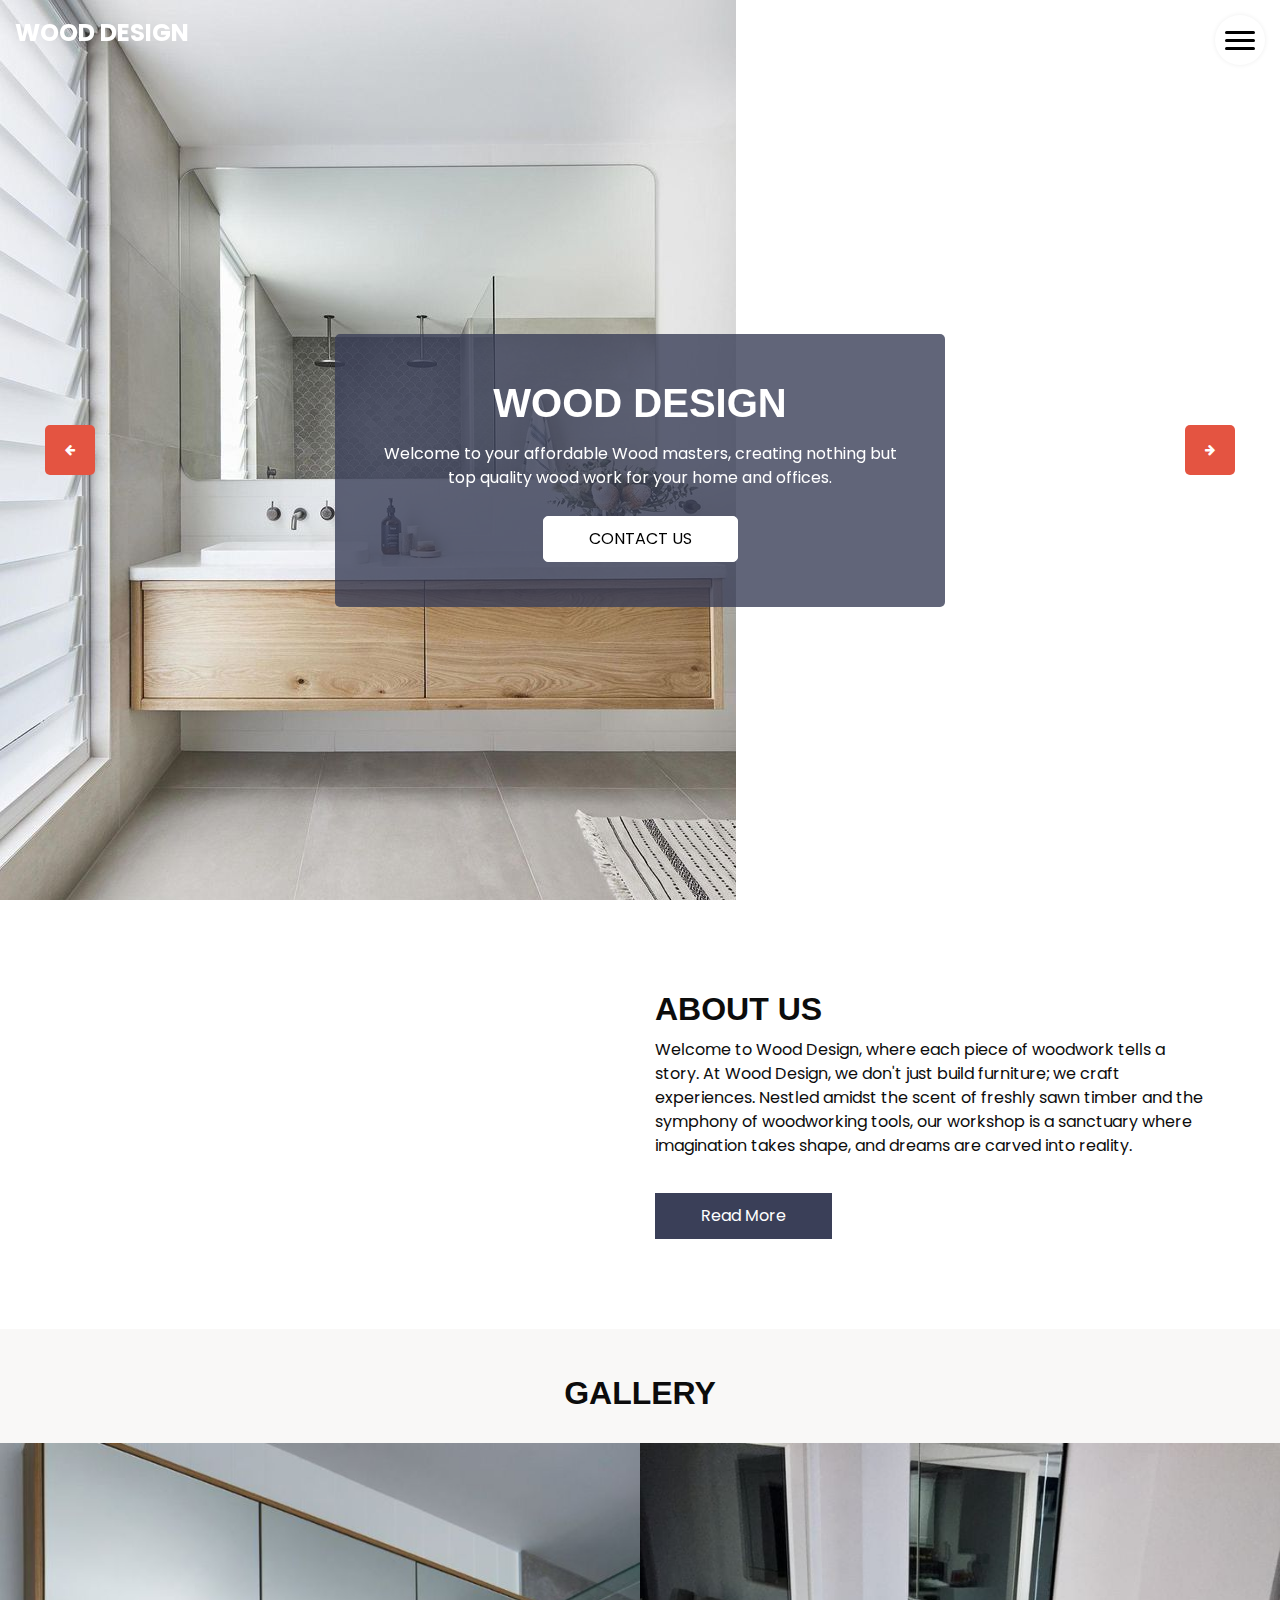
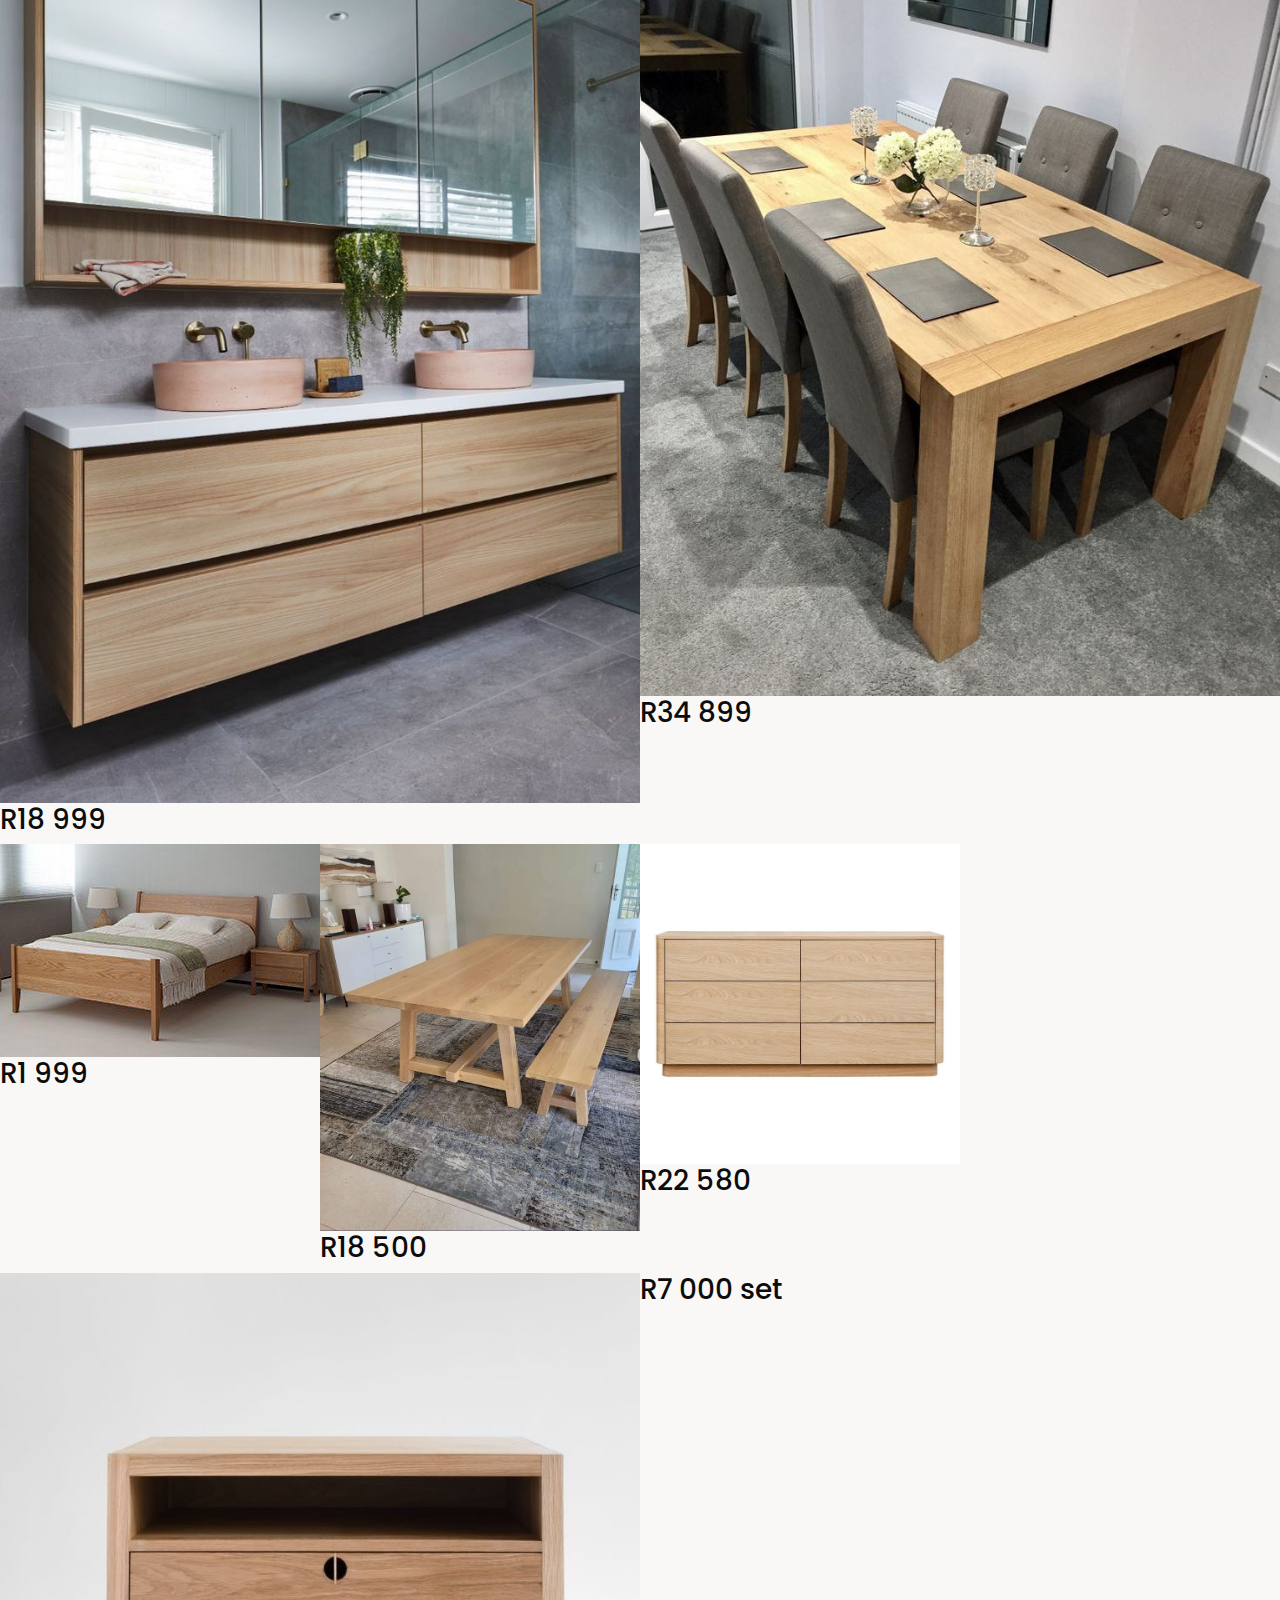
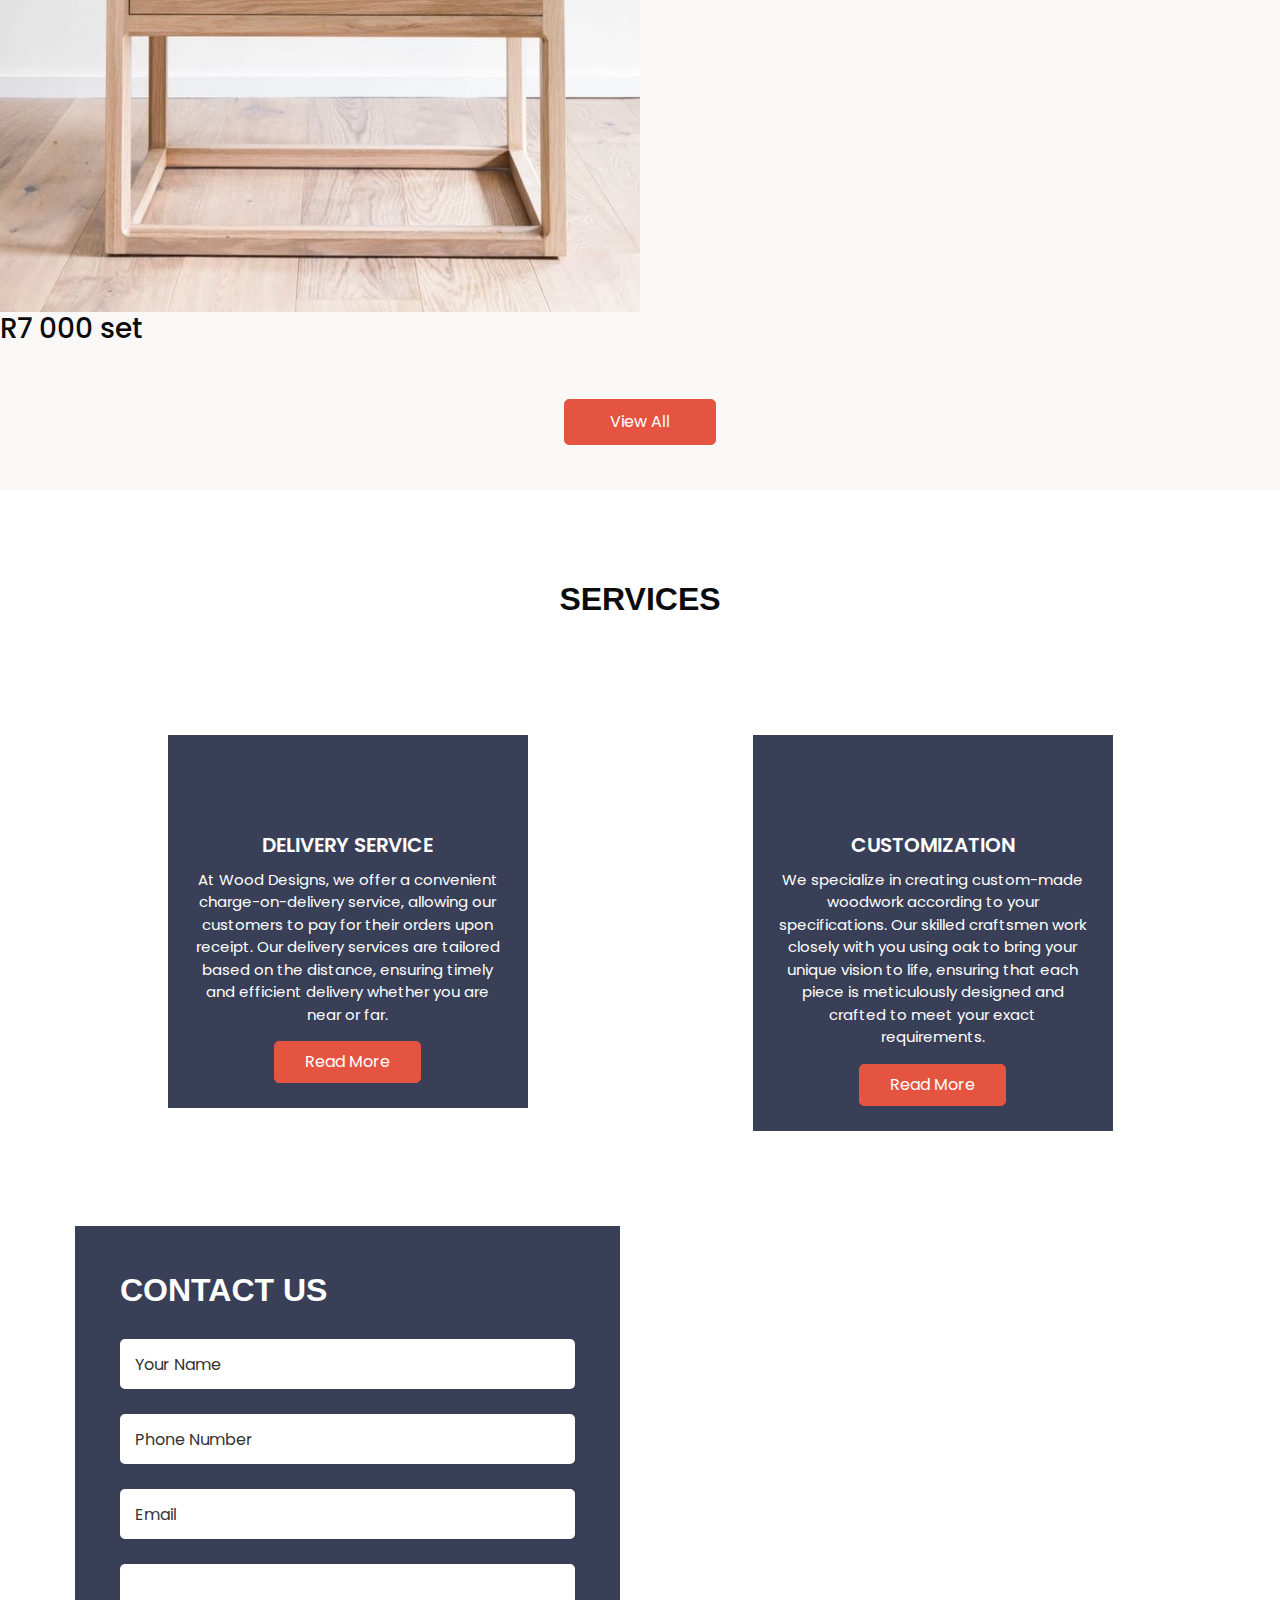
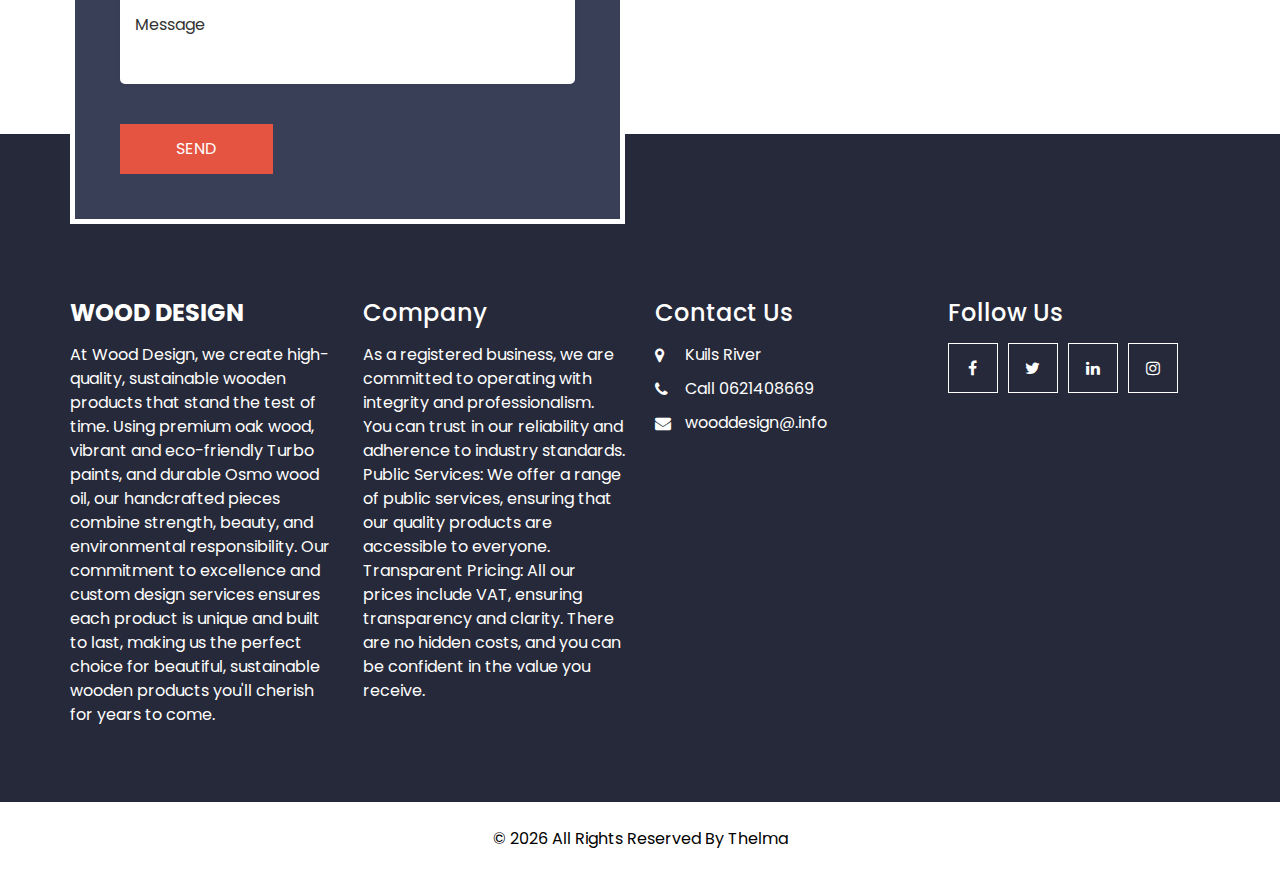
==== commit e8dbd273: "Merge branch 'main' of https://github.com/27TYRON/shapel-html" ====
--- a/index.html
+++ b/index.html
@@ -256,6 +256,7 @@
             </div>
             <h3>R7 000 set</h3>
           </div>
+          <h3>R7 000 set</h3>
         </div>
         <div class="btn-box">
           <a href=""> View All </a>
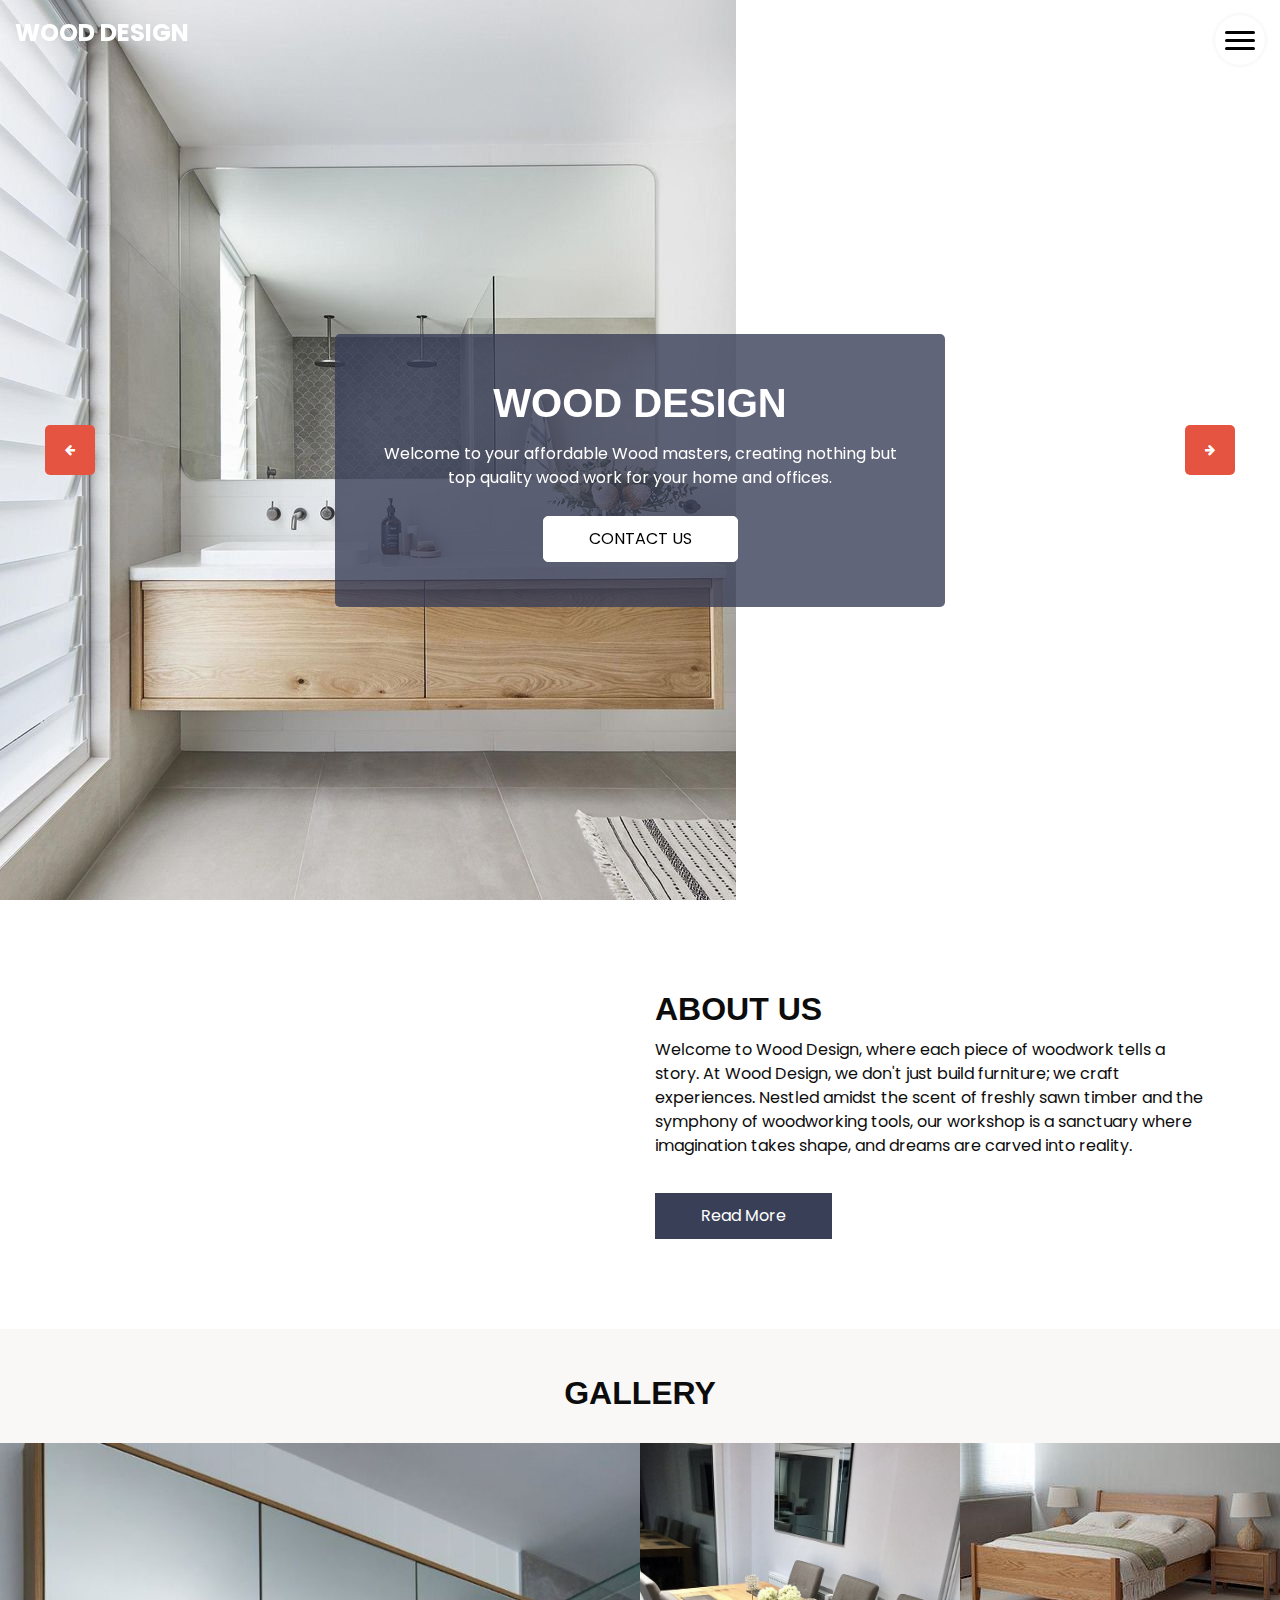
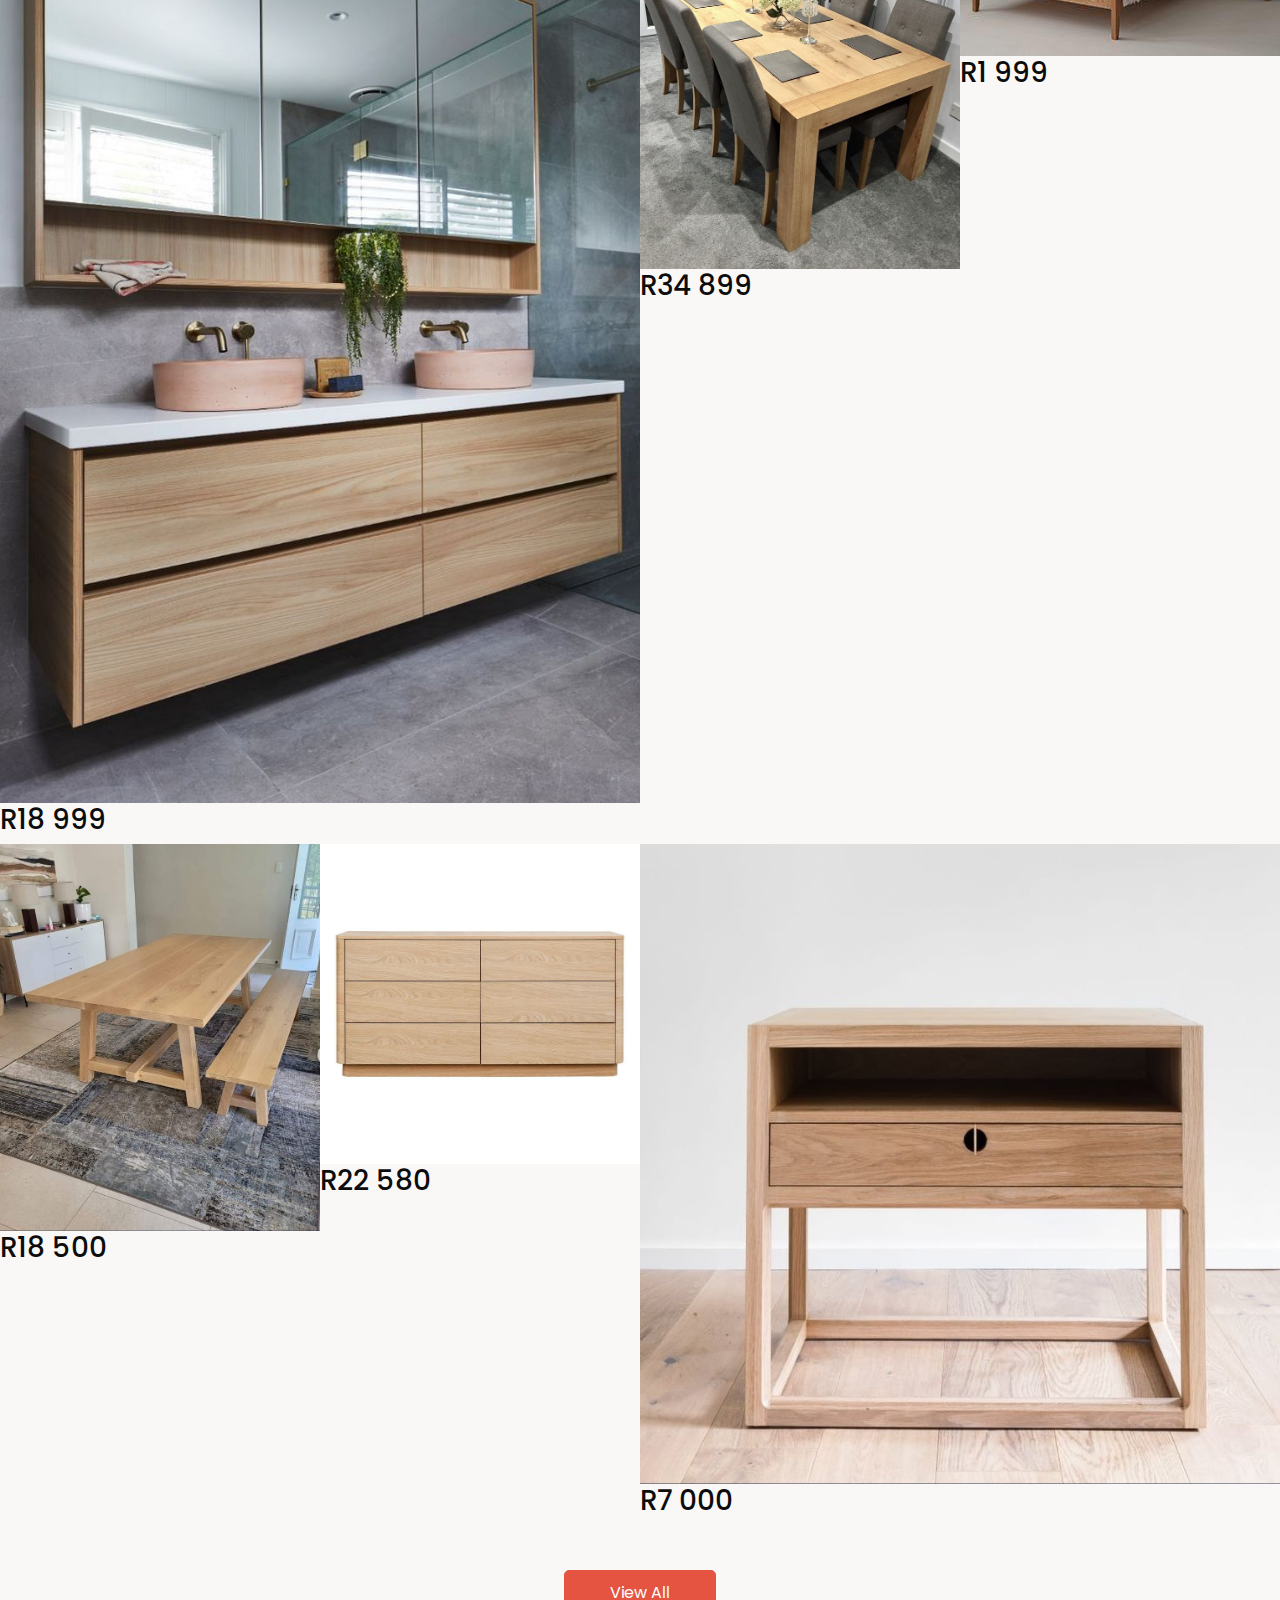
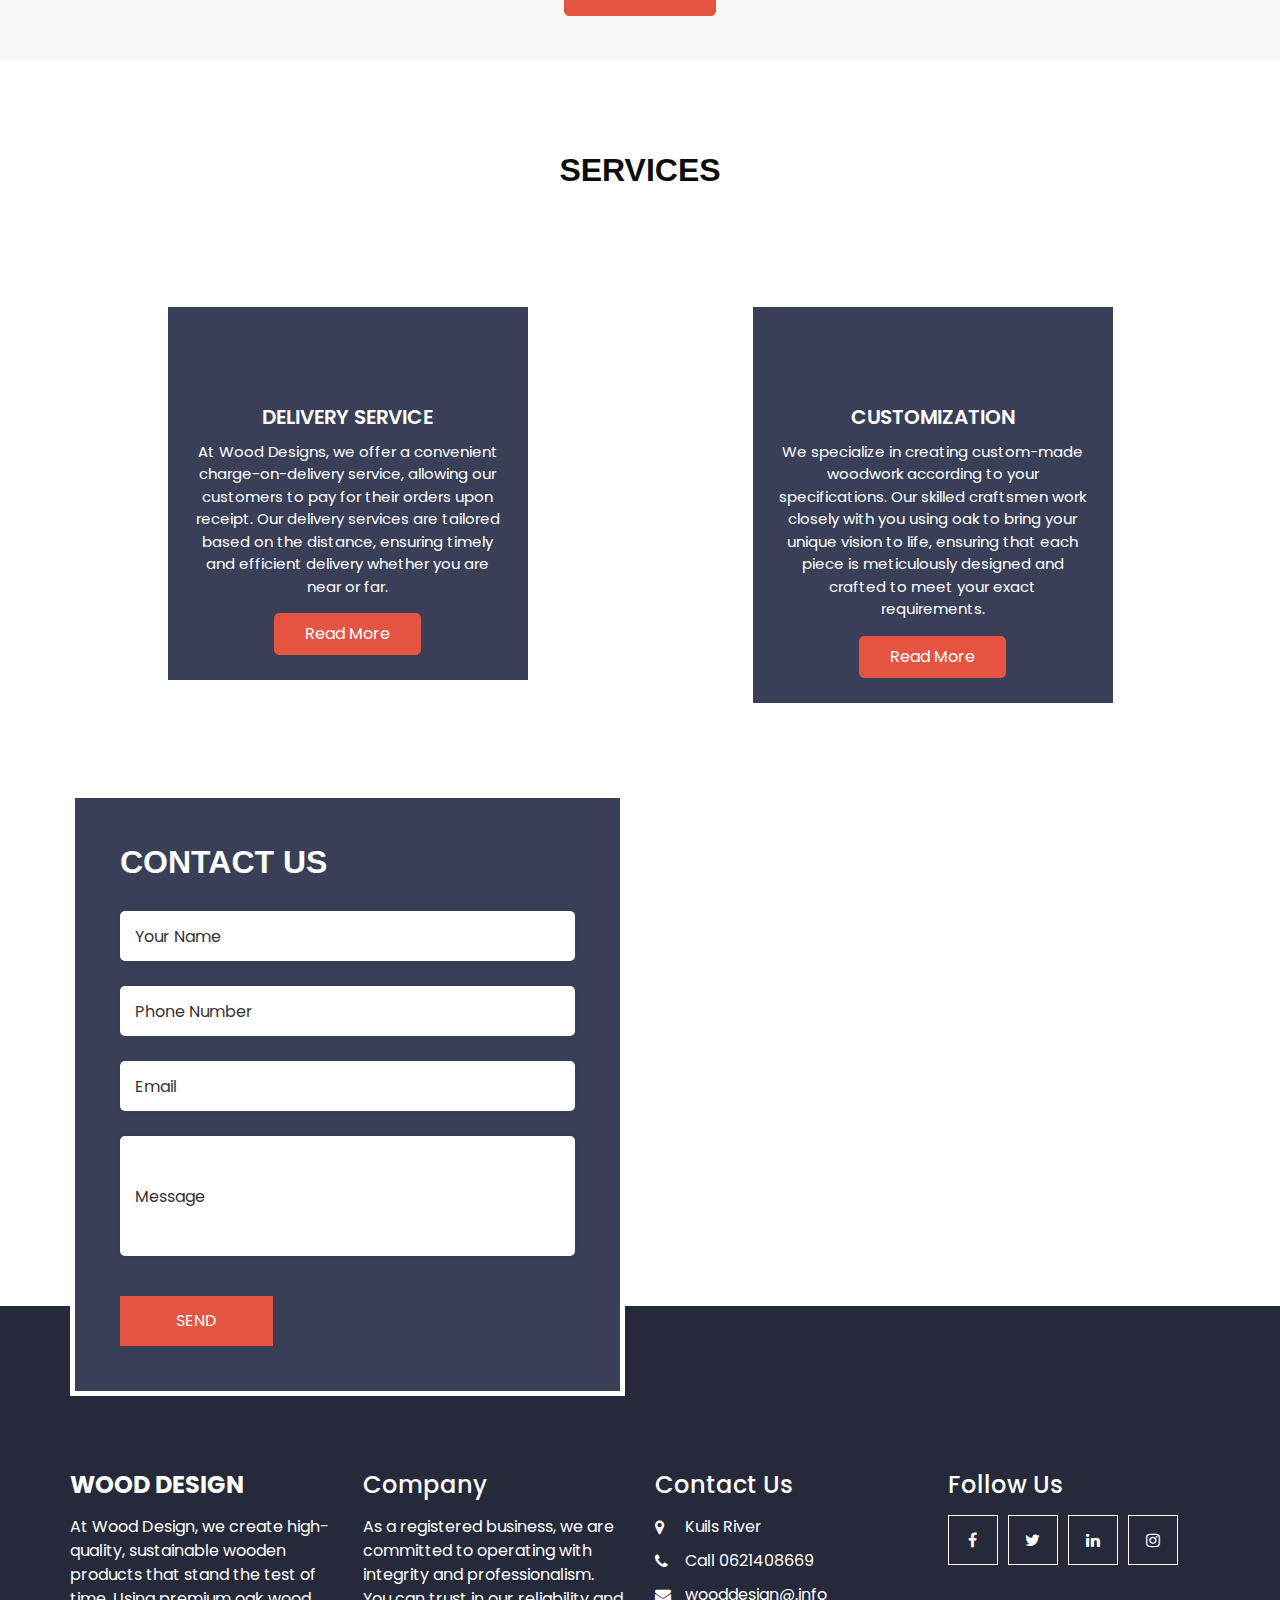
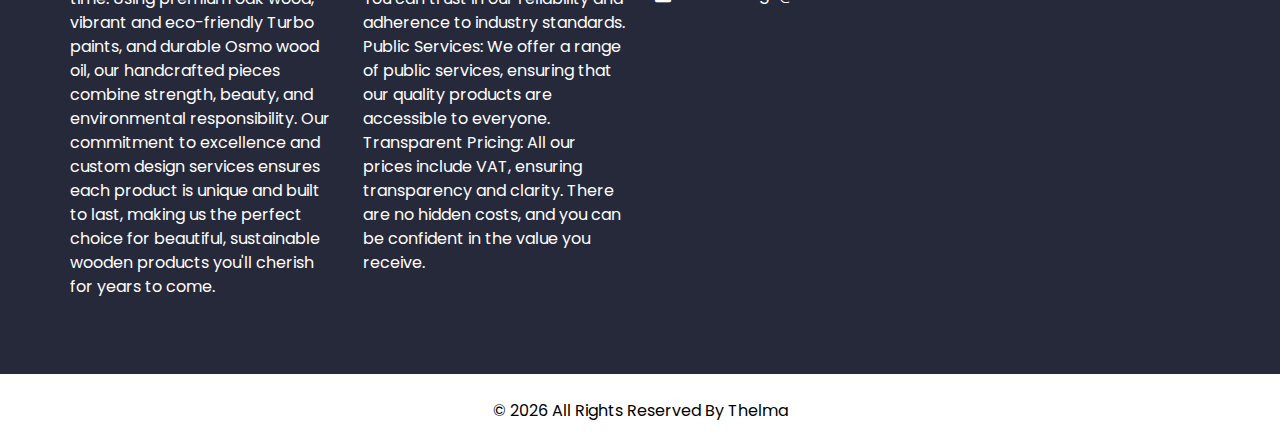
==== commit 85f9afd8: "edited styles" ====
--- a/index.html
+++ b/index.html
@@ -190,13 +190,12 @@
             </div>
             <h3>R18 999</h3>
           </div>
-          <div class="col-sm-8 col-md-6 px-0">
+          <div class="col-sm-6 col-md-3 px-0">
             <div class="img-box">
               <img src="images/Prices/Price (2).jpg" alt="" />
               <a href="">
                 <div>
-                  <h4>6 siter with hairs</h4>
-                  <h4>6 siter with hairs</h4>
+                  <h4>6 seater table with chairs</h4>
                 </div>
               </a>
             </div>
@@ -207,8 +206,8 @@
               <img src="images/Prices/Price (13).jpg" alt="" />
               <a href="">
                 <div>
-                  <h4>R15 540 double bed set</h4>
-                  <h4>R18 165 queen set</h4>
+                  <h4>R15 540 Double bed set</h4>
+                  <h4>R18 165 Queen size bed set</h4>
                 </div>
               </a>
             </div>
@@ -219,11 +218,11 @@
               <img src="images/Prices/Price (20).jpg" alt="" />
               <a href="">
                 <div>
-                  <h5>with one bench</h5>
-                  <h5>2,4cmx90cm</h5>
-                  <h5>75cm high table</h5>
-                  <h5>2mx35cm</h5>
-                  <h5>45cm high bench</h5>
+                  <h4>with one bench</h4>
+                  <h4>2,4cmx90cm</h4>
+                  <h4>75cm high table</h4>
+                  <h4>2mx35cm</h4>
+                  <h4>45cm high bench</h4>
                 </div>
               </a>
             </div>
@@ -254,9 +253,8 @@
                 </div>
               </a>
             </div>
-            <h3>R7 000 set</h3>
-          </div>
-          <h3>R7 000 set</h3>
+            <h3>R7 000</h3>
+          </div>
         </div>
         <div class="btn-box">
           <a href=""> View All </a>
--- a/css/style.css
+++ b/css/style.css
@@ -457,10 +457,9 @@
   -webkit-box-pack: center;
       -ms-flex-pack: center;
           justify-content: center;
-  width: 55px;
+  width: 100%;
   height: 55px;
   border-radius: 100%;
-  background-color: #e45441;
   top: 50%;
   left: 50%;
   -webkit-transform: translate(-50%, -50%);
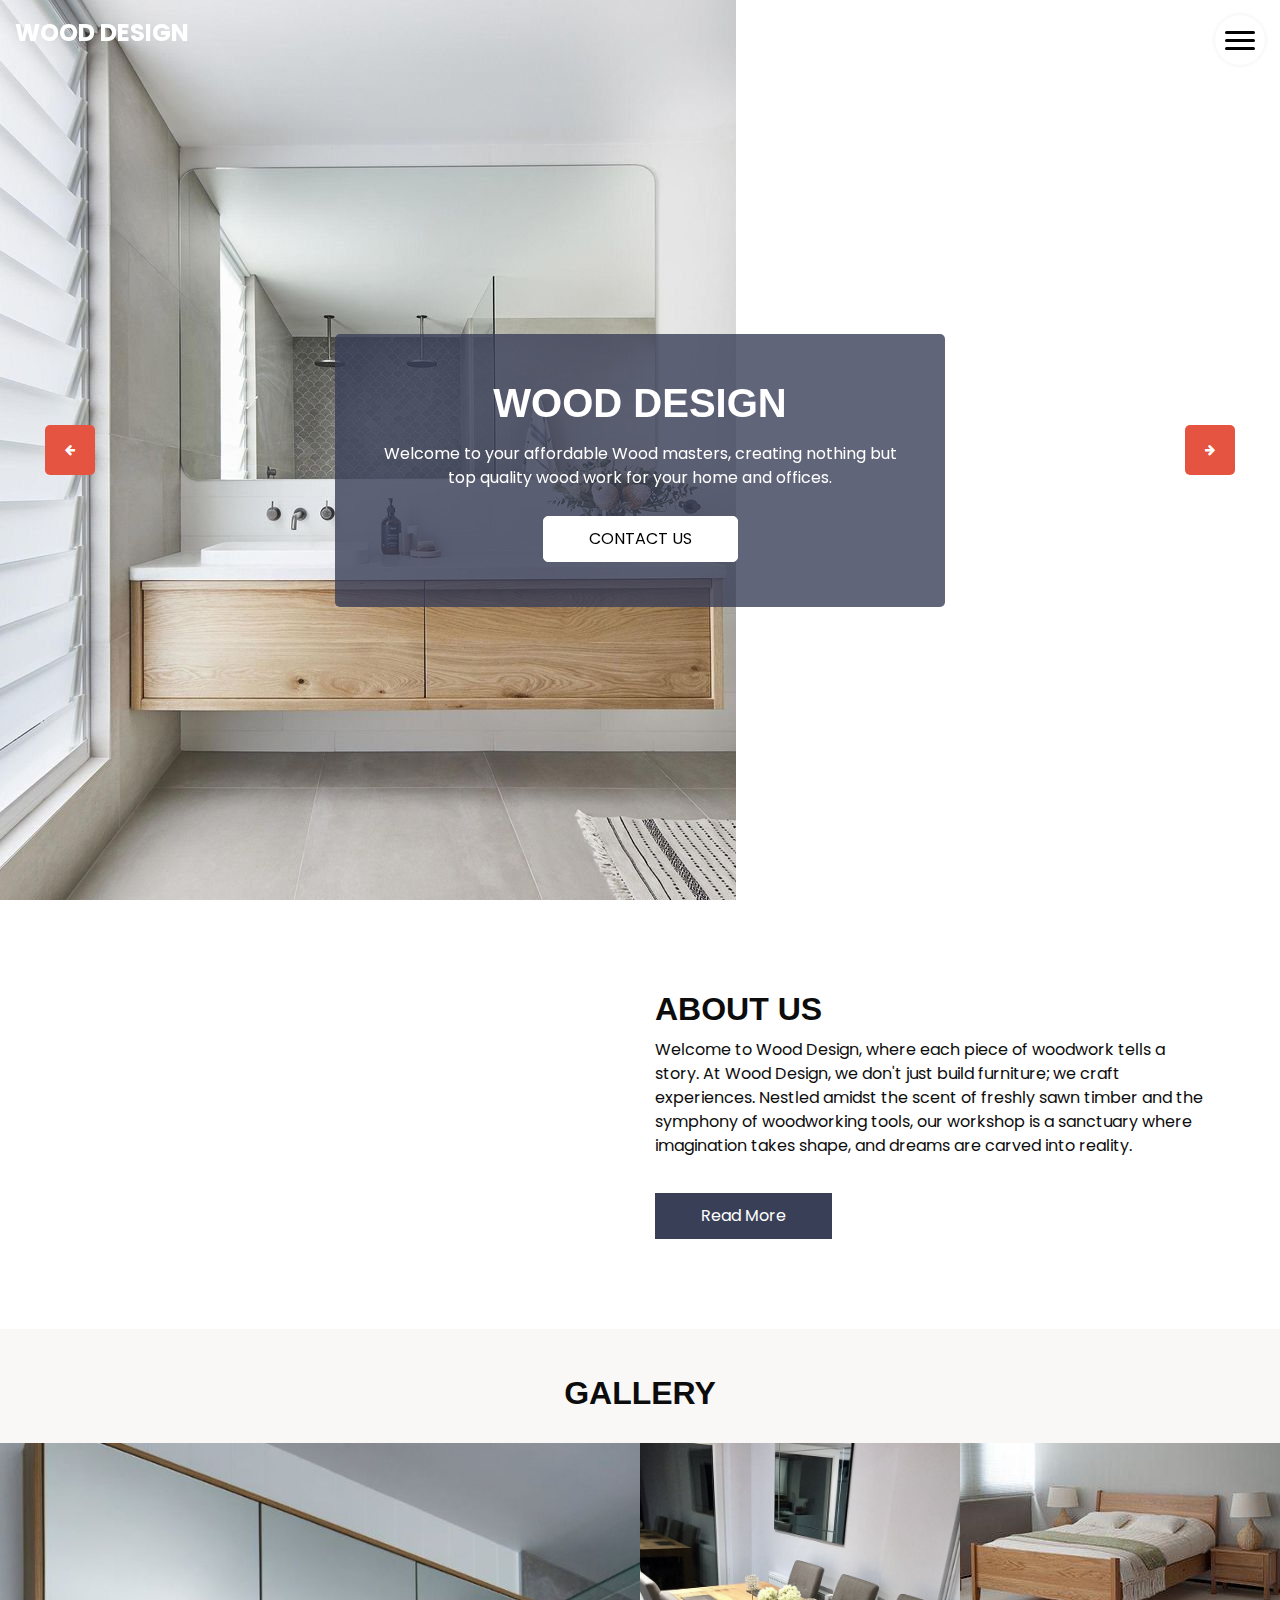
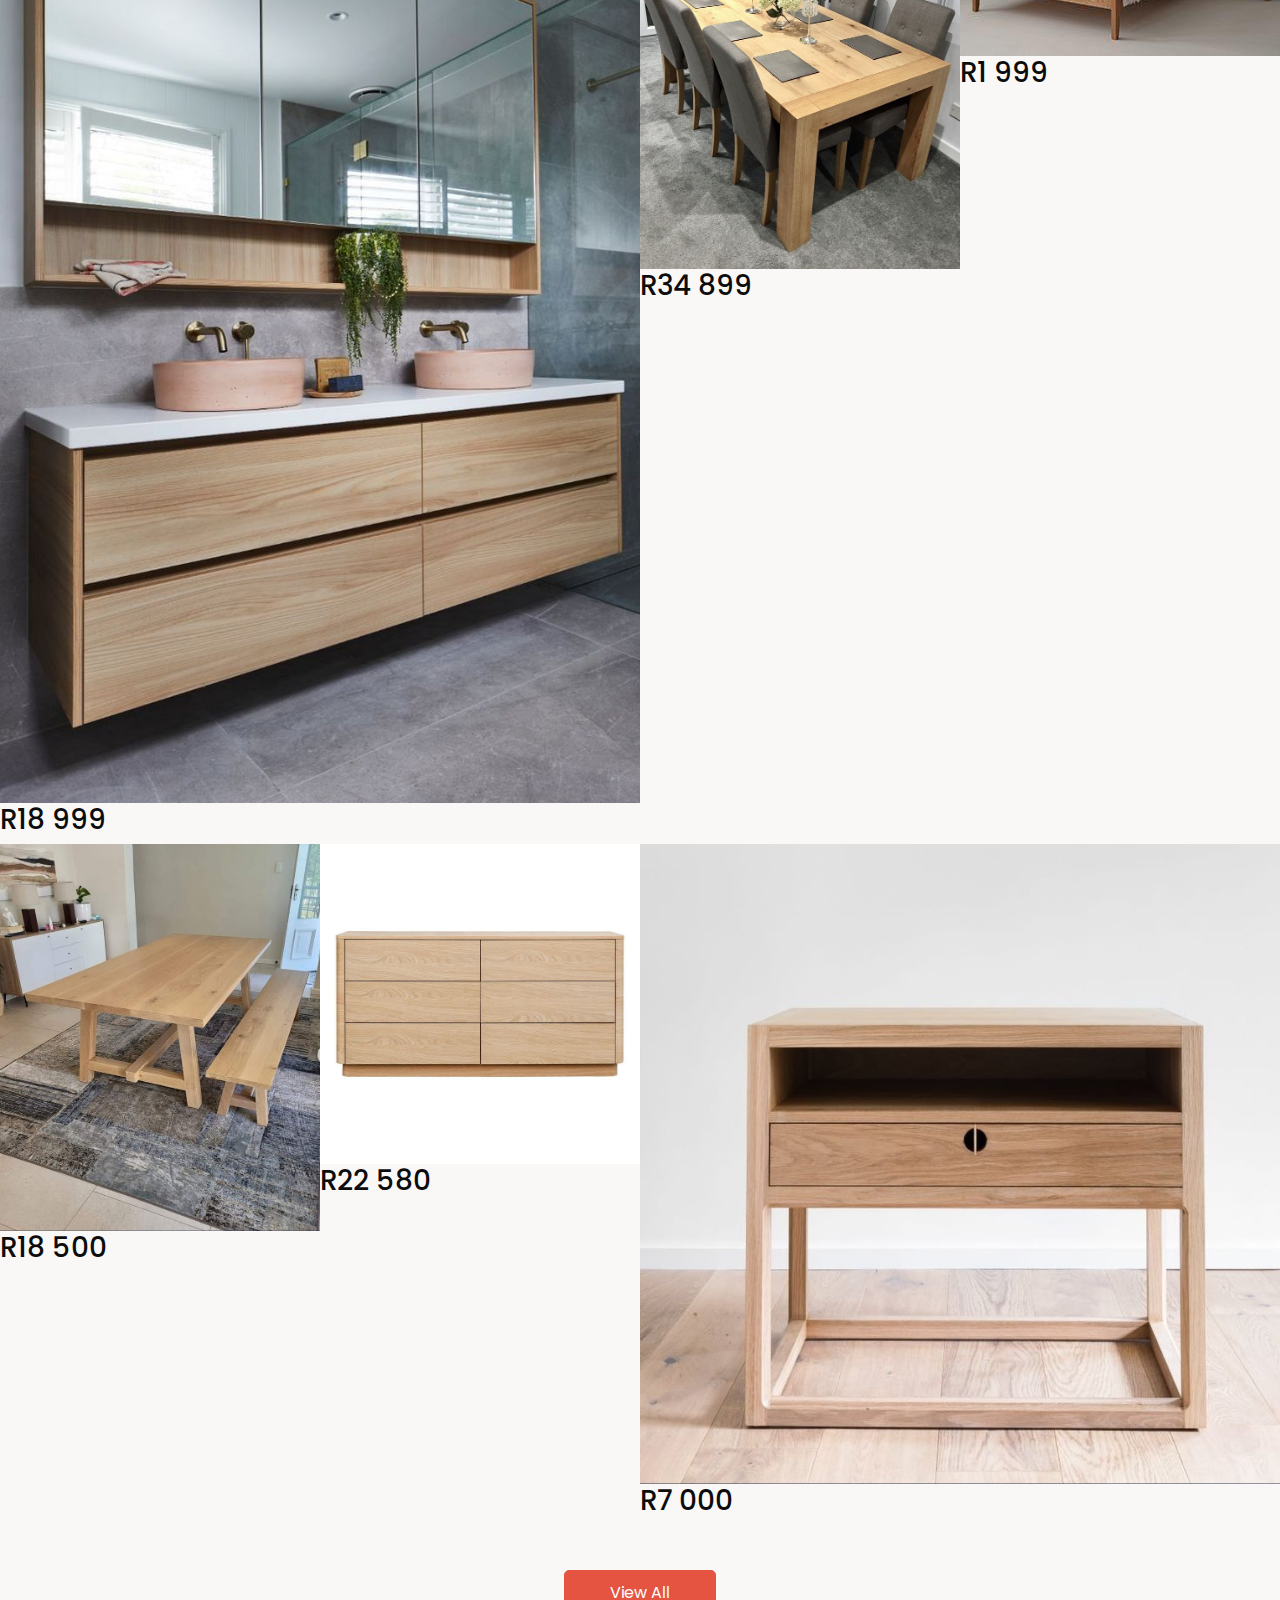
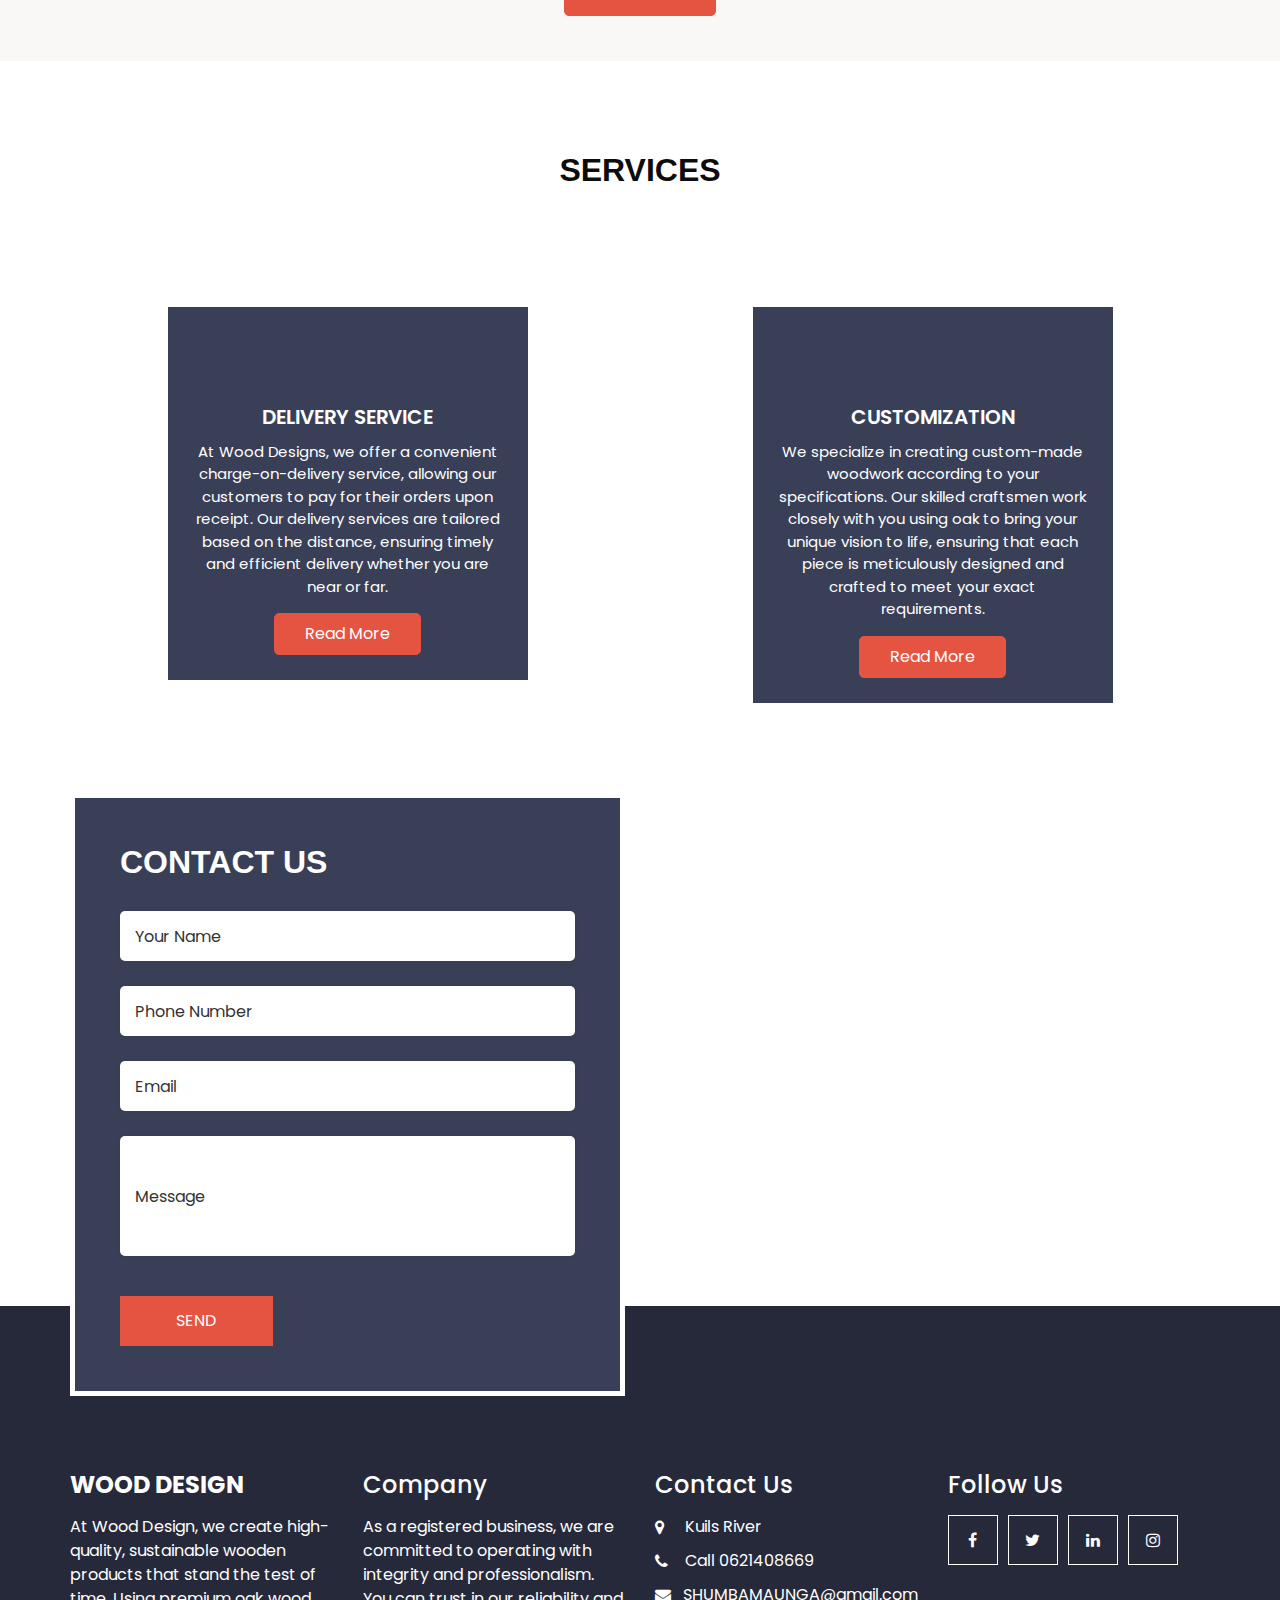
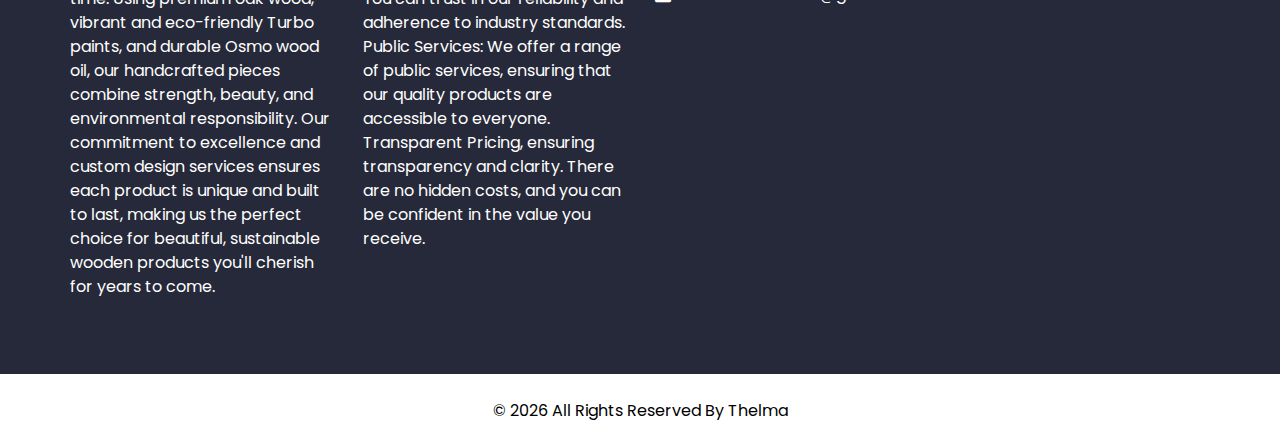
==== commit bc7626e1: "Change email and FB link" ====
--- a/index.html
+++ b/index.html
@@ -374,8 +374,7 @@
                 integrity and professionalism. You can trust in our reliability
                 and adherence to industry standards. Public Services: We offer a
                 range of public services, ensuring that our quality products are
-                accessible to everyone. Transparent Pricing: All our prices
-                include VAT, ensuring transparency and clarity. There are no
+                accessible to everyone. Transparent Pricing, ensuring transparency and clarity. There are no
                 hidden costs, and you can be confident in the value you receive.
               </p>
             </div>
@@ -393,14 +392,14 @@
               </a>
               <a href="">
                 <i class="fa fa-envelope"></i>
-                <span> wooddesign@.info </span>
+                <span> SHUMBAMAUNGA@gmail.com </span>
               </a>
             </div>
           </div>
           <div class="col-md-6 col-lg-3">
             <h4>Follow Us</h4>
             <div class="social_box">
-              <a href="">
+              <a href="https://www.facebook.com/Wood-Design-1969244453401026">
                 <i class="fa fa-facebook" aria-hidden="true"></i>
               </a>
               <a href="">
